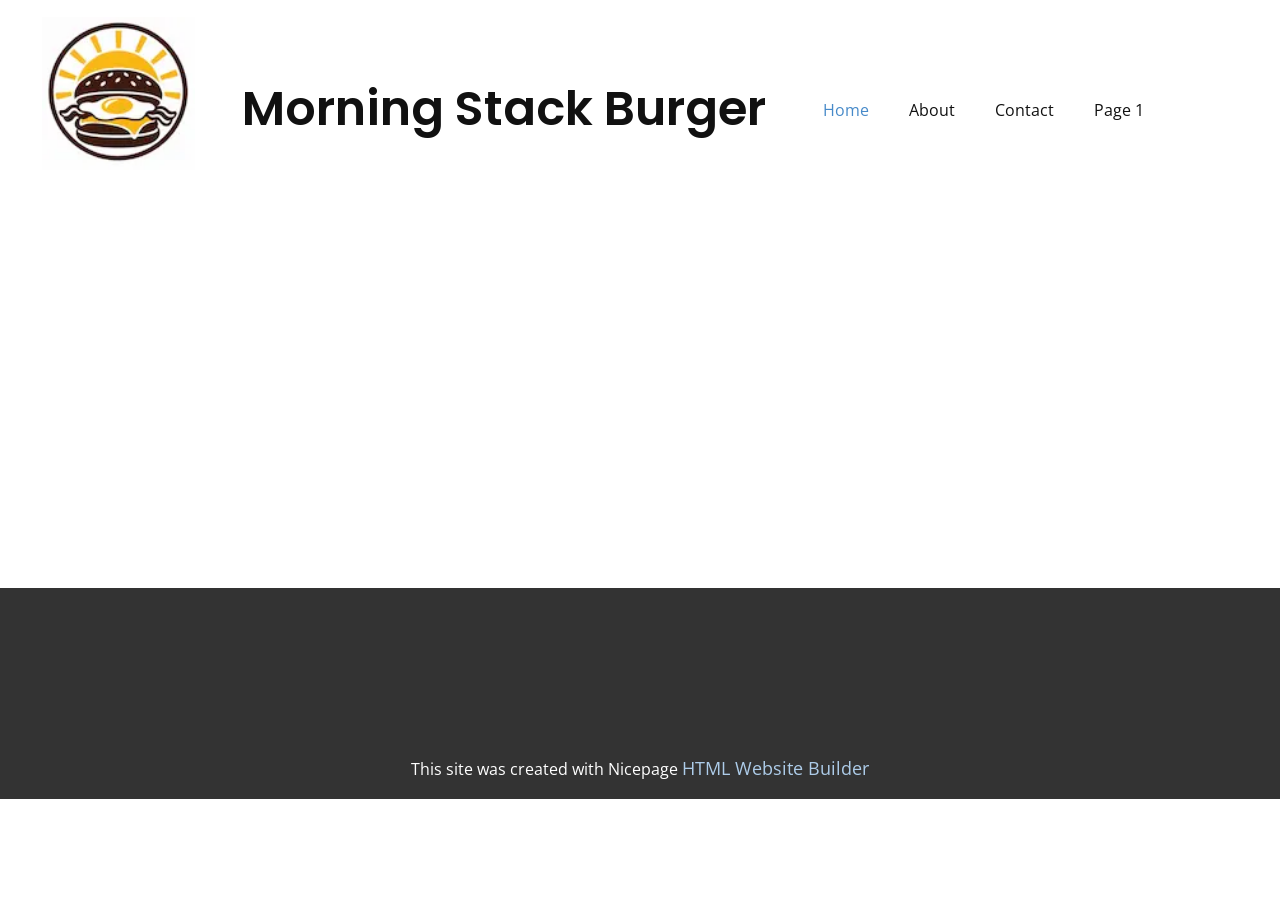
==== index.html @ 90d33e41 "Add files via upload" ====
<!DOCTYPE html>
<html style="font-size: 16px;" lang="en"><head>
    <meta name="viewport" content="width=device-width, initial-scale=1.0">
    <meta charset="utf-8">
    <meta name="keywords" content="Morning Stack Burger​">
    <meta name="description" content="">
    <title>Home</title>
    <link rel="stylesheet" href="nicepage.css" media="screen">
<link rel="stylesheet" href="index.css" media="screen">
    <script class="u-script" type="text/javascript" src="jquery.js" defer=""></script>
    <script class="u-script" type="text/javascript" src="nicepage.js" defer=""></script>
    <meta name="generator" content="Nicepage 8.6.23, nicepage.com">
    
    
    
    <link id="u-page-google-font" rel="stylesheet" href="https://fonts.googleapis.com/css2?display=swap&amp;family=Roboto:ital,wght@0,100;0,200;0,300;0,400;0,500;0,600;0,700;0,800;0,900;1,100;1,200;1,300;1,400;1,500;1,600;1,700;1,800;1,900&amp;family=Open+Sans:ital,wght@0,300;0,400;0,500;0,600;0,700;0,800;1,300;1,400;1,500;1,600;1,700;1,800&amp;family=Poppins:ital,wght@0,100;0,200;0,300;0,400;0,500;0,600;0,700;0,800;0,900;1,100;1,200;1,300;1,400;1,500;1,600;1,700;1,800;1,900">
    <script type="application/ld+json">{
		"@context": "http://schema.org",
		"@type": "Organization",
		"name": "",
		"logo": "images/default-logo.png"
}</script>
    <meta name="theme-color" content="#478ac9">
    <meta property="og:title" content="Home">
    <meta property="og:type" content="website">
  <meta data-intl-tel-input-cdn-path="intlTelInput/"></head>
  <body data-home-page="Home.html" data-home-page-title="Home" data-path-to-root="./" data-include-products="false" class="u-body u-clearfix u-xl-mode" data-lang="en"><header class="u-clearfix u-header u-header" id="header"><div class="u-clearfix u-sheet u-sheet-1">
        <p class="u-align-center u-text u-text-default u-text-1">Sample text.</p>
        <a href="#" class="u-image u-logo u-image-1">
          <img src="images/default-logo.png" class="u-logo-image u-logo-image-1">
        </a>
        <img class="u-image u-image-contain u-image-default u-preserve-proportions u-image-2" src="images/BurgerLogo.webp" alt="" data-image-width="120" data-image-height="120">
        <h1 class="u-align-center u-custom-font u-font-poppins u-text u-text-2">Morning Stack Burger </h1>
        <nav class="u-menu u-menu-one-level u-offcanvas u-menu-1" role="navigation" aria-label="Menu navigation">
          <div class="menu-collapse" style="font-size: 1rem; letter-spacing: 0px;">
            <a class="u-button-style u-custom-left-right-menu-spacing u-custom-padding-bottom u-custom-text-hover-color u-custom-top-bottom-menu-spacing u-hamburger-link u-nav-link u-text-active-palette-1-base u-text-hover-palette-2-base" href="#" tabindex="-1" aria-label="Open menu" aria-controls="50e7">
              <svg class="u-svg-link" viewBox="0 0 24 24"><use xlink:href="#menu-hamburger"></use></svg>
              <svg class="u-svg-content" version="1.1" id="menu-hamburger" viewBox="0 0 16 16" x="0px" y="0px" xmlns:xlink="http://www.w3.org/1999/xlink" xmlns="http://www.w3.org/2000/svg"><g><rect y="1" width="16" height="2"></rect><rect y="7" width="16" height="2"></rect><rect y="13" width="16" height="2"></rect>
</g></svg>
            </a>
          </div>
          <div class="u-custom-menu u-nav-container">
            <ul class="u-nav u-unstyled u-nav-1" role="menubar"><li role="none" class="u-nav-item"><a role="menuitem" class="u-button-style u-nav-link u-text-active-palette-1-base u-text-hover-palette-2-dark-1 u-nav-link-2" href="./">Home</a>
</li><li role="none" class="u-nav-item"><a role="menuitem" class="u-button-style u-nav-link u-text-active-palette-1-base u-text-hover-palette-2-dark-1 u-nav-link-2" href="About.html">About</a>
</li><li role="none" class="u-nav-item"><a role="menuitem" class="u-button-style u-nav-link u-text-active-palette-1-base u-text-hover-palette-2-dark-1 u-nav-link-2" href="Contact.html">Contact</a>
</li><li role="none" class="u-nav-item"><a role="menuitem" class="u-button-style u-nav-link u-text-active-palette-1-base u-text-hover-palette-2-dark-1 u-nav-link-2" href="Page-1.html">Page 1</a>
</li></ul>
          </div>
          <div class="u-custom-menu u-nav-container-collapse" id="50e7" role="region" aria-label="Menu panel">
            <div class="u-black u-container-style u-inner-container-layout u-opacity u-opacity-95 u-sidenav">
              <div class="u-inner-container-layout u-sidenav-overflow">
                <div class="u-menu-close" tabindex="-1" aria-label="Close menu"></div>
                <ul class="u-align-center u-nav u-popupmenu-items u-unstyled u-nav-2" role="menubar"><li role="none" class="u-nav-item"><a role="menuitem" class="u-button-style u-nav-link" href="./">Home</a>
</li><li role="none" class="u-nav-item"><a role="menuitem" class="u-button-style u-nav-link" href="About.html">About</a>
</li><li role="none" class="u-nav-item"><a role="menuitem" class="u-button-style u-nav-link" href="Contact.html">Contact</a>
</li><li role="none" class="u-nav-item"><a role="menuitem" class="u-button-style u-nav-link" href="Page-1.html">Page 1</a>
</li></ul>
              </div>
            </div>
            <div class="u-black u-menu-overlay u-opacity u-opacity-70"></div>
          </div>
        </nav>
      </div></header>
    <section class="u-clearfix u-section-1" id="block-1">
      <div class="u-clearfix u-sheet u-sheet-1"></div>
    </section>
    
    
    
    <footer class="u-align-center u-clearfix u-container-align-center u-footer u-grey-80 u-footer" id="footer"><div class="u-clearfix u-sheet u-sheet-1">
        <p class="u-small-text u-text u-text-variant u-text-1">&nbsp;<br>&nbsp;
        </p>
      </div></footer>
    <section class="u-backlink u-clearfix u-grey-80"> This site was created with Nicepage <a href="https://nicepage.com/html-website-builder">HTML Website Builder</a>
    </section>
  
</body></html>
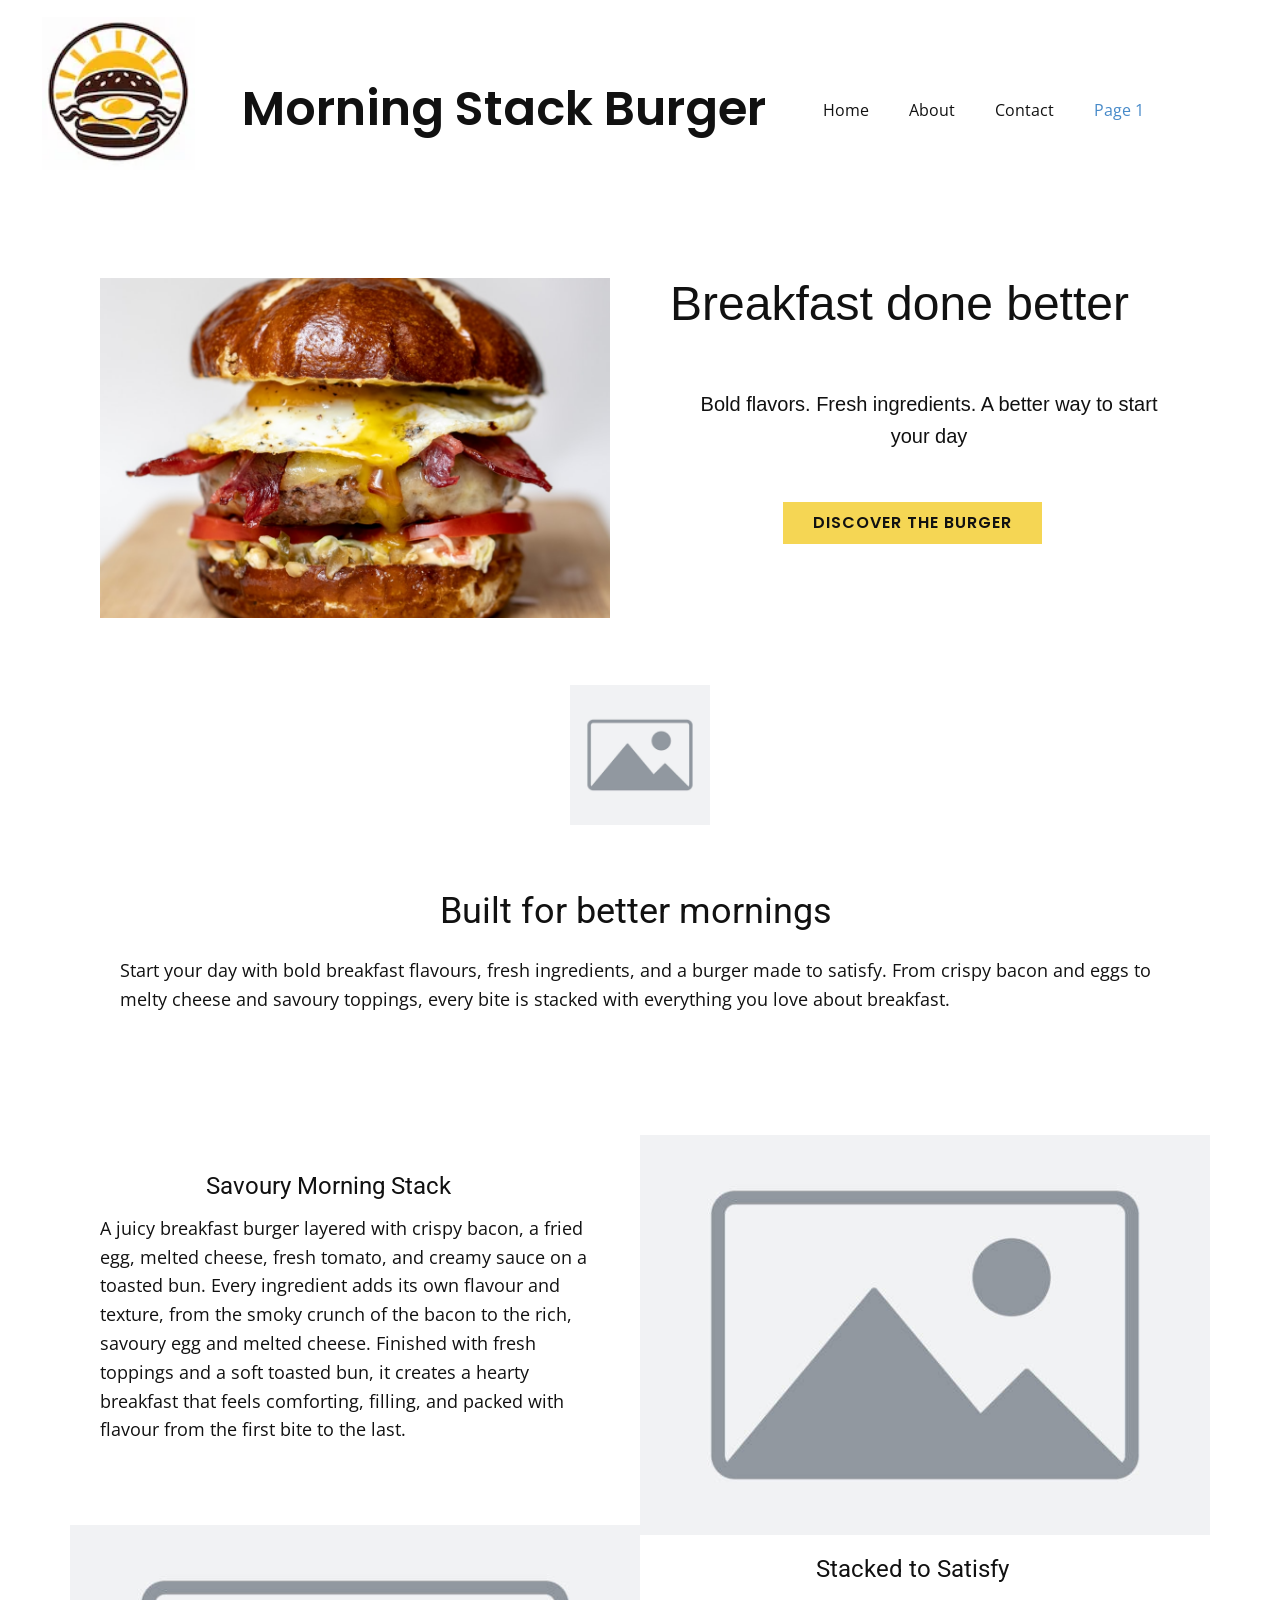
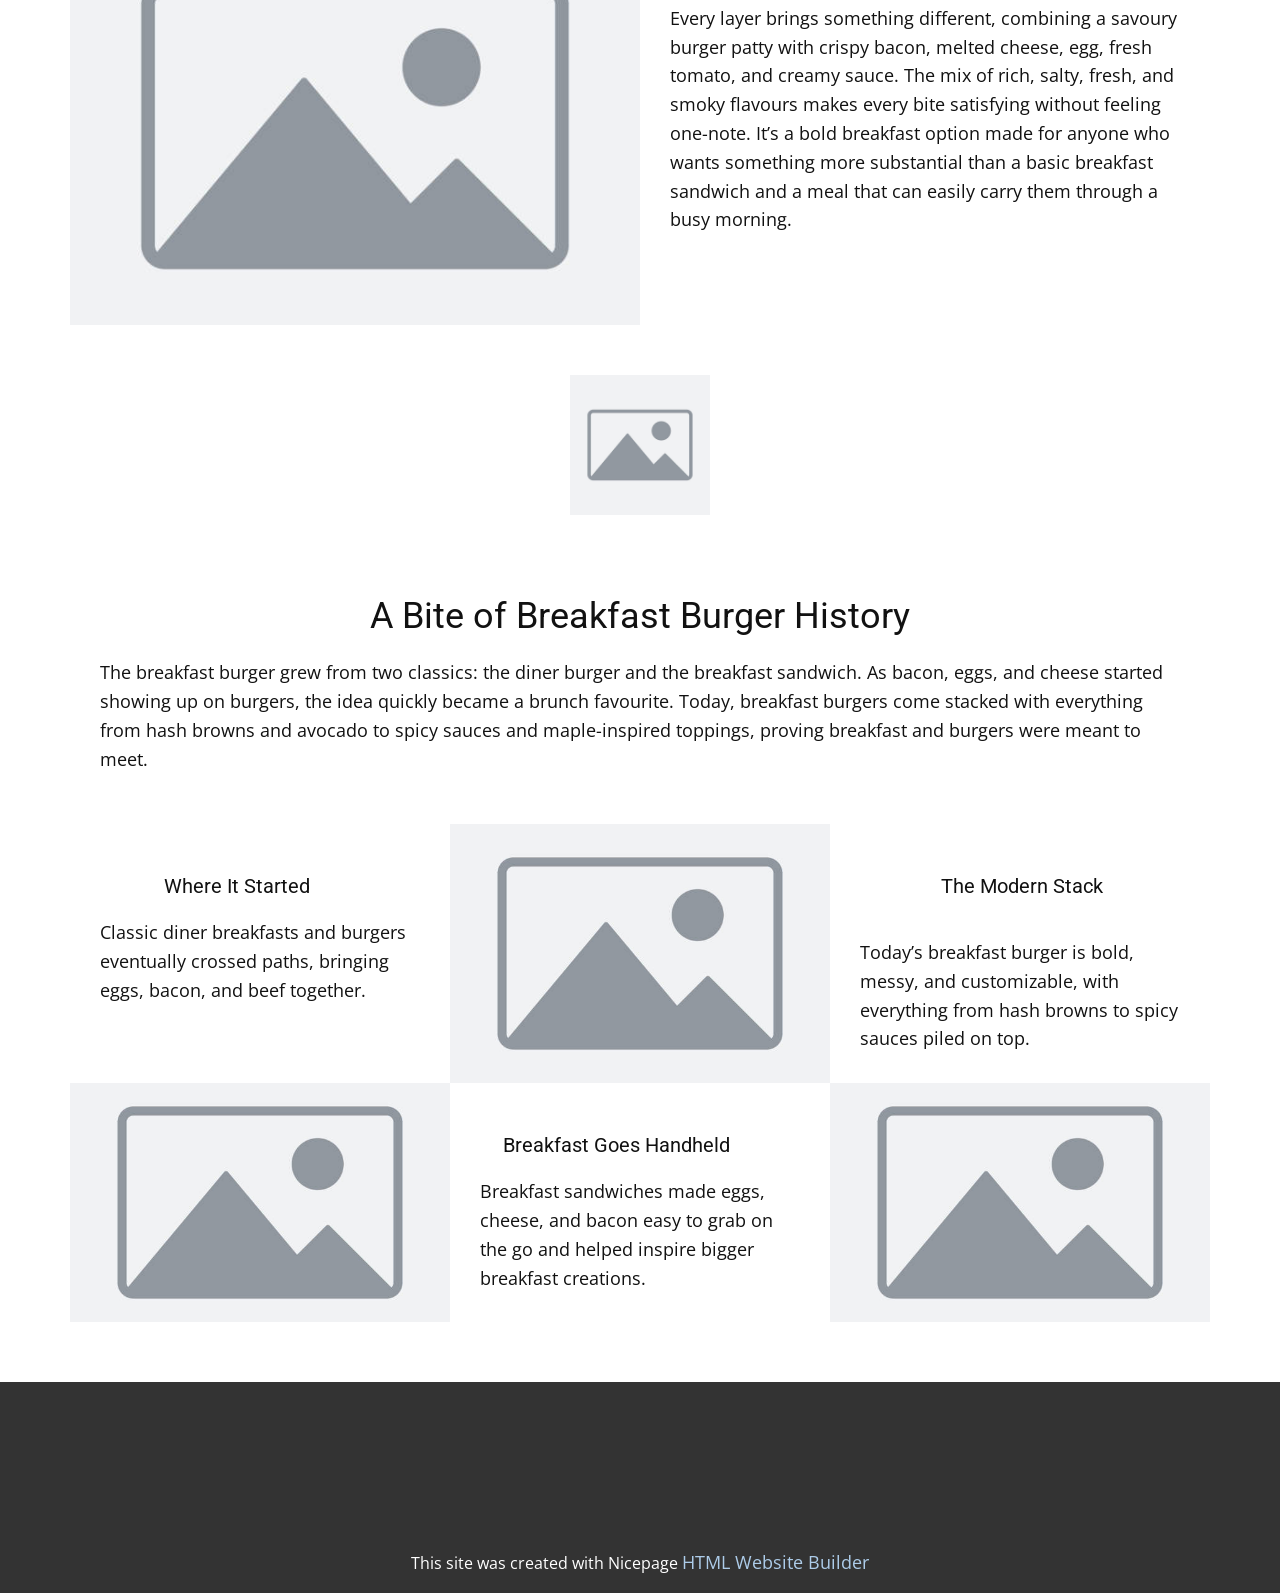
==== commit b52e913e: "Add files via upload" ====
--- a/index.html
+++ b/index.html
@@ -2,9 +2,9 @@
 <html style="font-size: 16px;" lang="en"><head>
     <meta name="viewport" content="width=device-width, initial-scale=1.0">
     <meta charset="utf-8">
-    <meta name="keywords" content="Morning Stack Burger​">
+    <meta name="keywords" content="The story of the best hamburger in the world">
     <meta name="description" content="">
-    <title>Home</title>
+    <title>Page 1</title>
     <link rel="stylesheet" href="nicepage.css" media="screen">
 <link rel="stylesheet" href="index.css" media="screen">
     <script class="u-script" type="text/javascript" src="jquery.js" defer=""></script>
@@ -21,10 +21,10 @@
 		"logo": "images/default-logo.png"
 }</script>
     <meta name="theme-color" content="#478ac9">
-    <meta property="og:title" content="Home">
+    <meta property="og:title" content="Page 1">
     <meta property="og:type" content="website">
   <meta data-intl-tel-input-cdn-path="intlTelInput/"></head>
-  <body data-home-page="Home.html" data-home-page-title="Home" data-path-to-root="./" data-include-products="false" class="u-body u-clearfix u-xl-mode" data-lang="en"><header class="u-clearfix u-header u-header" id="header"><div class="u-clearfix u-sheet u-sheet-1">
+  <body data-home-page="Page-1.html" data-home-page-title="Page 1" data-path-to-root="./" data-include-products="false" class="u-body u-clearfix u-xl-mode" data-lang="en"><header class="u-clearfix u-header u-header" id="header"><div class="u-clearfix u-sheet u-sheet-1">
         <p class="u-align-center u-text u-text-default u-text-1">Sample text.</p>
         <a href="#" class="u-image u-logo u-image-1">
           <img src="images/default-logo.png" class="u-logo-image u-logo-image-1">
@@ -40,20 +40,20 @@
             </a>
           </div>
           <div class="u-custom-menu u-nav-container">
-            <ul class="u-nav u-unstyled u-nav-1" role="menubar"><li role="none" class="u-nav-item"><a role="menuitem" class="u-button-style u-nav-link u-text-active-palette-1-base u-text-hover-palette-2-dark-1 u-nav-link-2" href="./">Home</a>
+            <ul class="u-nav u-unstyled u-nav-1" role="menubar"><li role="none" class="u-nav-item"><a role="menuitem" class="u-button-style u-nav-link u-text-active-palette-1-base u-text-hover-palette-2-dark-1 u-nav-link-2" href="Home.html">Home</a>
 </li><li role="none" class="u-nav-item"><a role="menuitem" class="u-button-style u-nav-link u-text-active-palette-1-base u-text-hover-palette-2-dark-1 u-nav-link-2" href="About.html">About</a>
 </li><li role="none" class="u-nav-item"><a role="menuitem" class="u-button-style u-nav-link u-text-active-palette-1-base u-text-hover-palette-2-dark-1 u-nav-link-2" href="Contact.html">Contact</a>
-</li><li role="none" class="u-nav-item"><a role="menuitem" class="u-button-style u-nav-link u-text-active-palette-1-base u-text-hover-palette-2-dark-1 u-nav-link-2" href="Page-1.html">Page 1</a>
+</li><li role="none" class="u-nav-item"><a role="menuitem" class="u-button-style u-nav-link u-text-active-palette-1-base u-text-hover-palette-2-dark-1 u-nav-link-2" href="./">Page 1</a>
 </li></ul>
           </div>
           <div class="u-custom-menu u-nav-container-collapse" id="50e7" role="region" aria-label="Menu panel">
             <div class="u-black u-container-style u-inner-container-layout u-opacity u-opacity-95 u-sidenav">
               <div class="u-inner-container-layout u-sidenav-overflow">
                 <div class="u-menu-close" tabindex="-1" aria-label="Close menu"></div>
-                <ul class="u-align-center u-nav u-popupmenu-items u-unstyled u-nav-2" role="menubar"><li role="none" class="u-nav-item"><a role="menuitem" class="u-button-style u-nav-link" href="./">Home</a>
+                <ul class="u-align-center u-nav u-popupmenu-items u-unstyled u-nav-2" role="menubar"><li role="none" class="u-nav-item"><a role="menuitem" class="u-button-style u-nav-link" href="Home.html">Home</a>
 </li><li role="none" class="u-nav-item"><a role="menuitem" class="u-button-style u-nav-link" href="About.html">About</a>
 </li><li role="none" class="u-nav-item"><a role="menuitem" class="u-button-style u-nav-link" href="Contact.html">Contact</a>
-</li><li role="none" class="u-nav-item"><a role="menuitem" class="u-button-style u-nav-link" href="Page-1.html">Page 1</a>
+</li><li role="none" class="u-nav-item"><a role="menuitem" class="u-button-style u-nav-link" href="./">Page 1</a>
 </li></ul>
               </div>
             </div>
@@ -61,8 +61,132 @@
           </div>
         </nav>
       </div></header>
-    <section class="u-clearfix u-section-1" id="block-1">
-      <div class="u-clearfix u-sheet u-sheet-1"></div>
+    <section class="u-clearfix u-section-1" id="block-2">
+      <div class="u-clearfix u-sheet u-sheet-1">
+        <div class="data-layout-selected u-clearfix u-expanded-width u-layout-wrap u-layout-wrap-1">
+          <div class="u-layout">
+            <div class="u-layout-row">
+              <div class="u-container-style u-layout-cell u-size-30 u-layout-cell-1">
+                <div class="u-container-layout u-container-layout-1">
+                  <img class="u-expanded-width u-image u-image-default u-image-1" src="images/photo-1559067933-0293effe6133.jpeg" alt="" data-image-width="1280" data-image-height="1166">
+                </div>
+              </div>
+              <div class="u-container-style u-layout-cell u-size-30 u-layout-cell-2">
+                <div class="u-container-layout u-valign-top u-container-layout-2">
+                  <h2 class="u-align-center u-custom-font u-font-poppins u-text u-text-default u-text-1">Breakfast done better </h2>
+                  <p class="u-align-center u-custom-font u-font-poppins u-text u-text-2">Bold flavors. Fresh ingredients. A better way to start your day </p>
+                  <a href="" class="u-border-none u-btn u-button-style u-custom-font u-font-poppins u-hover-palette-2-dark-1 u-palette-3-light-1 u-btn-1">Discover the burger </a>
+                </div>
+              </div>
+            </div>
+          </div>
+        </div>
+        <div class="data-layout-selected u-clearfix u-expanded-width u-layout-wrap u-layout-wrap-2">
+          <div class="u-layout" style="">
+            <div class="u-layout-col" style="">
+              <div class="u-container-align-center u-container-style u-layout-cell u-size-30 u-layout-cell-3">
+                <div class="u-container-layout u-container-layout-3">
+                  <img class="u-image u-image-default u-preserve-proportions u-image-2" src="images/istockphoto-1980276924-612x612.jpg" alt="" data-image-width="612" data-image-height="612">
+                </div>
+              </div>
+              <div class="u-container-style u-layout-cell u-size-30 u-layout-cell-4">
+                <div class="u-container-layout u-container-layout-4">
+                  <h3 class="u-text u-text-3">&nbsp; &nbsp; &nbsp; &nbsp; &nbsp; &nbsp; &nbsp; &nbsp; &nbsp; &nbsp; &nbsp; &nbsp; &nbsp; Built for better mornings </h3>
+                  <p class="u-text u-text-4">Start your day with bold breakfast flavours, fresh ingredients, and a burger made to satisfy. From crispy bacon and eggs to melty cheese and savoury toppings, every bite is stacked with everything you love about breakfast. </p>
+                </div>
+              </div>
+            </div>
+          </div>
+        </div>
+        <div class="data-layout-selected u-clearfix u-expanded-width u-layout-wrap u-layout-wrap-3">
+          <div class="u-layout">
+            <div class="u-layout-row">
+              <div class="u-container-style u-layout-cell u-size-30 u-layout-cell-5">
+                <div class="u-container-layout u-container-layout-5">
+                  <h4 class="u-text u-text-default u-text-5">Savoury Morning Stack </h4>
+                  <p class="u-text u-text-default u-text-6">A juicy breakfast burger layered with crispy bacon, a fried egg, melted cheese, fresh tomato, and creamy sauce on a toasted bun. Every ingredient adds its own flavour and texture, from the smoky crunch of the bacon to the rich, savoury egg and melted cheese. Finished with fresh toppings and a soft toasted bun, it creates a hearty breakfast that feels comforting, filling, and packed with flavour from the first bite to the last. </p>
+                </div>
+              </div>
+              <div class="u-container-style u-image u-layout-cell u-size-30 u-image-3" data-image-width="612" data-image-height="612">
+                <div class="u-container-layout u-container-layout-6"></div>
+              </div>
+            </div>
+          </div>
+        </div>
+        <div class="data-layout-selected u-clearfix u-expanded-width u-layout-wrap u-layout-wrap-4">
+          <div class="u-layout">
+            <div class="u-layout-row">
+              <div class="u-container-align-center u-container-style u-image u-layout-cell u-size-30 u-image-4" data-image-width="612" data-image-height="612">
+                <div class="u-container-layout u-container-layout-7"></div>
+              </div>
+              <div class="u-container-style u-layout-cell u-size-30 u-layout-cell-8">
+                <div class="u-container-layout u-valign-top-xl u-container-layout-8">
+                  <h4 class="u-text u-text-default u-text-7">Stacked to Satisfy </h4>
+                  <p class="u-text u-text-default u-text-8">Every layer brings something different, combining a savoury burger patty with crispy bacon, melted cheese, egg, fresh tomato, and creamy sauce. The mix of rich, salty, fresh, and smoky flavours makes every bite satisfying without feeling one-note. It’s a bold breakfast option made for anyone who wants something more substantial than a basic breakfast sandwich and a meal that can easily carry them through a busy morning. </p>
+                </div>
+              </div>
+            </div>
+          </div>
+        </div>
+        <div class="data-layout-selected u-clearfix u-expanded-width u-layout-wrap u-layout-wrap-5">
+          <div class="u-layout">
+            <div class="u-layout-col">
+              <div class="u-container-align-center u-container-style u-layout-cell u-size-30 u-layout-cell-9">
+                <div class="u-container-layout u-container-layout-9">
+                  <img class="u-image u-image-default u-preserve-proportions u-image-5" src="images/istockphoto-1980276924-612x612.jpg" alt="" data-image-width="612" data-image-height="612">
+                </div>
+              </div>
+              <div class="u-container-style u-layout-cell u-size-30 u-layout-cell-10">
+                <div class="u-container-layout u-container-layout-10">
+                  <h3 class="u-text u-text-9">A Bite of Breakfast Burger History </h3>
+                  <p class="u-text u-text-10">The breakfast burger grew from two classics: the diner burger and the breakfast sandwich. As bacon, eggs, and cheese started showing up on burgers, the idea quickly became a brunch favourite. Today, breakfast burgers come stacked with everything from hash browns and avocado to spicy sauces and maple-inspired toppings, proving breakfast and burgers were meant to meet. </p>
+                </div>
+              </div>
+            </div>
+          </div>
+        </div>
+        <div class="data-layout-selected u-clearfix u-expanded-width u-layout-wrap u-layout-wrap-6">
+          <div class="u-layout">
+            <div class="u-layout-col">
+              <div class="u-size-30">
+                <div class="u-layout-row">
+                  <div class="u-container-style u-layout-cell u-size-20 u-layout-cell-11">
+                    <div class="u-container-layout u-container-layout-11">
+                      <h5 class="u-text u-text-default u-text-11">Where It Started </h5>
+                      <p class="u-text u-text-default u-text-12">Classic diner breakfasts and burgers eventually crossed paths, bringing eggs, bacon, and beef together. </p>
+                    </div>
+                  </div>
+                  <div class="u-container-style u-image u-layout-cell u-size-20 u-image-6" data-image-width="612" data-image-height="612">
+                    <div class="u-container-layout u-container-layout-12"></div>
+                  </div>
+                  <div class="u-container-style u-layout-cell u-size-20 u-layout-cell-13">
+                    <div class="u-container-layout u-valign-top-xl u-container-layout-13">
+                      <h5 class="u-text u-text-default u-text-13">The Modern Stack </h5>
+                      <p class="u-text u-text-default u-text-14">Today’s breakfast burger is bold, messy, and customizable, with everything from hash browns to spicy sauces piled on top. </p>
+                    </div>
+                  </div>
+                </div>
+              </div>
+              <div class="u-size-30">
+                <div class="u-layout-row">
+                  <div class="u-container-align-center u-container-style u-image u-layout-cell u-size-20 u-image-7" data-image-width="612" data-image-height="612">
+                    <div class="u-container-layout u-container-layout-14"></div>
+                  </div>
+                  <div class="u-container-style u-layout-cell u-size-20 u-layout-cell-15">
+                    <div class="u-container-layout u-container-layout-15">
+                      <h5 class="u-text u-text-default u-text-15">Breakfast Goes Handheld </h5>
+                      <p class="u-text u-text-default u-text-16">Breakfast sandwiches made eggs, cheese, and bacon easy to grab on the go and helped inspire bigger breakfast creations. </p>
+                    </div>
+                  </div>
+                  <div class="u-container-align-center u-container-style u-image u-layout-cell u-size-20 u-image-8" data-image-width="612" data-image-height="612">
+                    <div class="u-container-layout u-container-layout-16"></div>
+                  </div>
+                </div>
+              </div>
+            </div>
+          </div>
+        </div>
+      </div>
     </section>
     
     
--- a/index.css
+++ b/index.css
@@ -1,3 +1,670 @@
 .u-section-1 .u-sheet-1 {
+  min-height: 2759px;
+}
+
+.u-section-1 .u-layout-wrap-1 {
+  margin-top: 60px;
+  margin-bottom: 0;
+}
+
+.u-section-1 .u-layout-cell-1 {
   min-height: 400px;
+}
+
+.u-section-1 .u-container-layout-1 {
+  padding: 30px;
+}
+
+.u-section-1 .u-image-1 {
+  height: 340px;
+  margin-top: 0;
+  margin-bottom: 0;
+}
+
+.u-section-1 .u-layout-cell-2 {
+  min-height: 407px;
+}
+
+.u-section-1 .u-container-layout-2 {
+  padding: 30px;
+}
+
+.u-section-1 .u-text-1 {
+  font-weight: 500;
+  margin: 0;
+}
+
+.u-section-1 .u-text-2 {
+  font-size: 1.25rem;
+  margin: 57px 17px 0 25px;
+}
+
+.u-section-1 .u-btn-1 {
+  letter-spacing: 1px;
+  background-image: none;
+  text-transform: uppercase;
+  font-weight: 600;
+  margin: 50px auto 0 113px;
+}
+
+.u-section-1 .u-layout-wrap-2 {
+  margin-top: 0;
+  margin-bottom: 0;
+}
+
+.u-section-1 .u-layout-cell-3 {
+  min-height: 200px;
+  filter: none;
+}
+
+.u-section-1 .u-container-layout-3 {
+  padding: 30px;
+}
+
+.u-section-1 .u-image-2 {
+  width: 140px;
+  height: 140px;
+  margin: 0 auto;
+}
+
+.u-section-1 .u-layout-cell-4 {
+  min-height: 220px;
+}
+
+.u-section-1 .u-container-layout-4 {
+  padding: 18px 0;
+}
+
+.u-section-1 .u-text-3 {
+  margin: 17px 43px 0 136px;
+}
+
+.u-section-1 .u-text-4 {
+  margin: 23px 36px 0 50px;
+}
+
+.u-section-1 .u-layout-wrap-3 {
+  margin-top: 60px;
+  margin-bottom: 0;
+}
+
+.u-section-1 .u-layout-cell-5 {
+  min-height: 400px;
+}
+
+.u-section-1 .u-container-layout-5 {
+  padding: 30px;
+}
+
+.u-section-1 .u-text-5 {
+  margin: 7px auto 0 106px;
+}
+
+.u-section-1 .u-text-6 {
+  margin: 13px auto 0 0;
+}
+
+.u-section-1 .u-image-3 {
+  min-height: 400px;
+  background-image: url("images/istockphoto-1980276924-612x612.jpg");
+  background-position: 50% 50%;
+}
+
+.u-section-1 .u-container-layout-6 {
+  padding: 30px;
+}
+
+.u-section-1 .u-layout-wrap-4 {
+  margin-top: -10px;
+  margin-bottom: 0;
+}
+
+.u-section-1 .u-image-4 {
+  min-height: 400px;
+  background-image: url("images/istockphoto-1980276924-612x612.jpg");
+  background-position: 50% 50%;
+}
+
+.u-section-1 .u-container-layout-7 {
+  padding: 30px;
+}
+
+.u-section-1 .u-layout-cell-8 {
+  min-height: 400px;
+}
+
+.u-section-1 .u-container-layout-8 {
+  padding: 30px;
+}
+
+.u-section-1 .u-text-7 {
+  margin: 0 auto 0 146px;
+}
+
+.u-section-1 .u-text-8 {
+  margin: 20px auto 0 0;
+}
+
+.u-section-1 .u-layout-wrap-5 {
+  margin-top: 20px;
+  margin-bottom: 0;
+}
+
+.u-section-1 .u-layout-cell-9 {
+  min-height: 200px;
+}
+
+.u-section-1 .u-container-layout-9 {
+  padding: 30px;
+}
+
+.u-section-1 .u-image-5 {
+  width: 140px;
+  height: 140px;
+  margin: 0 auto;
+}
+
+.u-section-1 .u-layout-cell-10 {
+  min-height: 259px;
+}
+
+.u-section-1 .u-container-layout-10 {
+  padding: 30px;
+}
+
+.u-section-1 .u-text-9 {
+  width: 540px;
+  margin: 20px auto 0;
+}
+
+.u-section-1 .u-text-10 {
+  margin: 20px 7px 0 0;
+}
+
+.u-section-1 .u-layout-wrap-6 {
+  margin-top: 20px;
+  margin-bottom: 60px;
+}
+
+.u-section-1 .u-layout-cell-11 {
+  min-height: 224px;
+}
+
+.u-section-1 .u-container-layout-11 {
+  padding: 30px;
+}
+
+.u-section-1 .u-text-11 {
+  margin: 20px auto 0 64px;
+}
+
+.u-section-1 .u-text-12 {
+  margin-bottom: 0;
+  margin-top: 20px;
+}
+
+.u-section-1 .u-image-6 {
+  min-height: 224px;
+  background-image: url("images/istockphoto-1980276924-612x612.jpg");
+  background-position: 50% 50%;
+}
+
+.u-section-1 .u-container-layout-12 {
+  padding: 30px;
+}
+
+.u-section-1 .u-layout-cell-13 {
+  min-height: 224px;
+}
+
+.u-section-1 .u-container-layout-13 {
+  padding: 30px;
+}
+
+.u-section-1 .u-text-13 {
+  margin-right: 77px;
+  margin-left: auto;
+}
+
+.u-section-1 .u-text-14 {
+  margin-bottom: 0;
+  margin-top: 20px;
+}
+
+.u-section-1 .u-image-7 {
+  min-height: 200px;
+  background-image: url("images/istockphoto-1980276924-612x612.jpg");
+  background-position: 50% 50%;
+}
+
+.u-section-1 .u-container-layout-14 {
+  padding: 30px;
+}
+
+.u-section-1 .u-layout-cell-15 {
+  min-height: 239px;
+}
+
+.u-section-1 .u-container-layout-15 {
+  padding: 30px;
+}
+
+.u-section-1 .u-text-15 {
+  margin: 20px auto 0 23px;
+}
+
+.u-section-1 .u-text-16 {
+  margin: 20px auto 0 0;
+}
+
+.u-section-1 .u-image-8 {
+  min-height: 200px;
+  background-image: url("images/istockphoto-1980276924-612x612.jpg");
+  background-position: 50% 50%;
+}
+
+.u-section-1 .u-container-layout-16 {
+  padding: 30px;
+}
+
+@media (max-width: 1199px) {
+  .u-section-1 .u-sheet-1 {
+    min-height: 1986px;
+  }
+
+  .u-section-1 .u-layout-wrap-1 {
+    position: relative;
+  }
+
+  .u-section-1 .u-layout-cell-1 {
+    min-height: 330px;
+  }
+
+  .u-section-1 .u-image-1 {
+    height: 273px;
+  }
+
+  .u-section-1 .u-layout-cell-2 {
+    min-height: 336px;
+  }
+
+  .u-section-1 .u-text-2 {
+    margin-right: 0;
+    margin-left: 0;
+  }
+
+  .u-section-1 .u-btn-1 {
+    margin-left: 13px;
+  }
+
+  .u-section-1 .u-layout-wrap-2 {
+    position: relative;
+  }
+
+  .u-section-1 .u-layout-cell-3 {
+    min-height: 165px;
+  }
+
+  .u-section-1 .u-layout-cell-4 {
+    min-height: 181px;
+  }
+
+  .u-section-1 .u-text-3 {
+    margin-right: 0;
+    margin-left: 301px;
+  }
+
+  .u-section-1 .u-text-4 {
+    margin-right: -16px;
+    margin-left: 0;
+  }
+
+  .u-section-1 .u-layout-wrap-3 {
+    position: relative;
+  }
+
+  .u-section-1 .u-layout-cell-5 {
+    min-height: 330px;
+  }
+
+  .u-section-1 .u-image-3 {
+    min-height: 330px;
+  }
+
+  .u-section-1 .u-layout-wrap-4 {
+    position: relative;
+  }
+
+  .u-section-1 .u-image-4 {
+    min-height: 330px;
+  }
+
+  .u-section-1 .u-layout-cell-8 {
+    min-height: 330px;
+  }
+
+  .u-section-1 .u-text-7 {
+    margin-left: 117px;
+  }
+
+  .u-section-1 .u-layout-wrap-5 {
+    position: relative;
+  }
+
+  .u-section-1 .u-layout-cell-9 {
+    min-height: 165px;
+  }
+
+  .u-section-1 .u-layout-cell-10 {
+    min-height: 214px;
+  }
+
+  .u-section-1 .u-text-10 {
+    margin-right: 0;
+  }
+
+  .u-section-1 .u-layout-wrap-6 {
+    position: relative;
+  }
+
+  .u-section-1 .u-layout-cell-11 {
+    min-height: 185px;
+  }
+
+  .u-section-1 .u-image-6 {
+    min-height: 185px;
+  }
+
+  .u-section-1 .u-layout-cell-13 {
+    min-height: 185px;
+  }
+
+  .u-section-1 .u-image-7 {
+    min-height: 165px;
+  }
+
+  .u-section-1 .u-layout-cell-15 {
+    min-height: 197px;
+  }
+
+  .u-section-1 .u-image-8 {
+    min-height: 165px;
+  }
+}
+
+@media (max-width: 991px) {
+  .u-section-1 .u-sheet-1 {
+    min-height: 1567px;
+  }
+
+  .u-section-1 .u-layout-cell-1 {
+    min-height: 253px;
+  }
+
+  .u-section-1 .u-image-1 {
+    height: 200px;
+  }
+
+  .u-section-1 .u-layout-cell-2 {
+    min-height: 100px;
+  }
+
+  .u-section-1 .u-btn-1 {
+    margin-left: 0;
+  }
+
+  .u-section-1 .u-layout-cell-3 {
+    min-height: 126px;
+  }
+
+  .u-section-1 .u-layout-cell-4 {
+    min-height: 100px;
+  }
+
+  .u-section-1 .u-text-3 {
+    margin-left: 231px;
+  }
+
+  .u-section-1 .u-layout-cell-5 {
+    min-height: 100px;
+  }
+
+  .u-section-1 .u-text-5 {
+    margin-left: 78px;
+  }
+
+  .u-section-1 .u-image-3 {
+    min-height: 253px;
+  }
+
+  .u-section-1 .u-image-4 {
+    min-height: 253px;
+  }
+
+  .u-section-1 .u-layout-cell-8 {
+    min-height: 100px;
+  }
+
+  .u-section-1 .u-text-7 {
+    margin-left: 86px;
+  }
+
+  .u-section-1 .u-layout-cell-9 {
+    min-height: 126px;
+  }
+
+  .u-section-1 .u-layout-cell-10 {
+    min-height: 100px;
+  }
+
+  .u-section-1 .u-layout-cell-11 {
+    min-height: 100px;
+  }
+
+  .u-section-1 .u-text-11 {
+    margin-left: 45px;
+  }
+
+  .u-section-1 .u-image-6 {
+    min-height: 142px;
+  }
+
+  .u-section-1 .u-layout-cell-13 {
+    min-height: 100px;
+  }
+
+  .u-section-1 .u-text-13 {
+    margin-right: 55px;
+  }
+
+  .u-section-1 .u-image-7 {
+    min-height: 126px;
+  }
+
+  .u-section-1 .u-layout-cell-15 {
+    min-height: 100px;
+  }
+
+  .u-section-1 .u-image-8 {
+    min-height: 126px;
+  }
+}
+
+@media (max-width: 767px) {
+  .u-section-1 .u-sheet-1 {
+    min-height: 3661px;
+  }
+
+  .u-section-1 .u-layout-cell-1 {
+    min-height: 380px;
+  }
+
+  .u-section-1 .u-container-layout-1 {
+    padding-left: 10px;
+    padding-right: 10px;
+  }
+
+  .u-section-1 .u-image-1 {
+    height: 347px;
+  }
+
+  .u-section-1 .u-container-layout-2 {
+    padding-left: 10px;
+    padding-right: 10px;
+  }
+
+  .u-section-1 .u-text-2 {
+    font-size: 1.1111111111111112rem;
+  }
+
+  .u-section-1 .u-layout-cell-3 {
+    min-height: 95px;
+  }
+
+  .u-section-1 .u-container-layout-3 {
+    padding-left: 10px;
+    padding-right: 10px;
+  }
+
+  .u-section-1 .u-text-3 {
+    margin-left: 173px;
+  }
+
+  .u-section-1 .u-container-layout-5 {
+    padding-left: 10px;
+    padding-right: 10px;
+  }
+
+  .u-section-1 .u-image-3 {
+    min-height: 380px;
+  }
+
+  .u-section-1 .u-container-layout-6 {
+    padding-left: 10px;
+    padding-right: 10px;
+  }
+
+  .u-section-1 .u-image-4 {
+    min-height: 380px;
+  }
+
+  .u-section-1 .u-container-layout-7 {
+    padding-left: 10px;
+    padding-right: 10px;
+  }
+
+  .u-section-1 .u-container-layout-8 {
+    padding-left: 10px;
+    padding-right: 10px;
+  }
+
+  .u-section-1 .u-layout-cell-9 {
+    min-height: 95px;
+  }
+
+  .u-section-1 .u-container-layout-9 {
+    padding-left: 10px;
+    padding-right: 10px;
+  }
+
+  .u-section-1 .u-container-layout-10 {
+    padding-left: 10px;
+    padding-right: 10px;
+  }
+
+  .u-section-1 .u-text-9 {
+    width: 520px;
+  }
+
+  .u-section-1 .u-container-layout-11 {
+    padding-left: 10px;
+    padding-right: 10px;
+  }
+
+  .u-section-1 .u-image-6 {
+    min-height: 320px;
+  }
+
+  .u-section-1 .u-container-layout-12 {
+    padding-left: 10px;
+    padding-right: 10px;
+  }
+
+  .u-section-1 .u-container-layout-13 {
+    padding-left: 10px;
+    padding-right: 10px;
+  }
+
+  .u-section-1 .u-image-7 {
+    min-height: 284px;
+  }
+
+  .u-section-1 .u-container-layout-14 {
+    padding-left: 10px;
+    padding-right: 10px;
+  }
+
+  .u-section-1 .u-container-layout-15 {
+    padding-left: 10px;
+    padding-right: 10px;
+  }
+
+  .u-section-1 .u-image-8 {
+    min-height: 284px;
+  }
+
+  .u-section-1 .u-container-layout-16 {
+    padding-left: 10px;
+    padding-right: 10px;
+  }
+}
+
+@media (max-width: 575px) {
+  .u-section-1 .u-sheet-1 {
+    min-height: 2501px;
+  }
+
+  .u-section-1 .u-layout-cell-1 {
+    min-height: 239px;
+  }
+
+  .u-section-1 .u-image-1 {
+    height: 214px;
+  }
+
+  .u-section-1 .u-layout-cell-3 {
+    min-height: 60px;
+  }
+
+  .u-section-1 .u-text-3 {
+    margin-left: 109px;
+  }
+
+  .u-section-1 .u-image-3 {
+    min-height: 239px;
+  }
+
+  .u-section-1 .u-image-4 {
+    min-height: 239px;
+  }
+
+  .u-section-1 .u-layout-cell-9 {
+    min-height: 60px;
+  }
+
+  .u-section-1 .u-text-9 {
+    width: 320px;
+  }
+
+  .u-section-1 .u-image-6 {
+    min-height: 201px;
+  }
+
+  .u-section-1 .u-image-7 {
+    min-height: 179px;
+  }
+
+  .u-section-1 .u-image-8 {
+    min-height: 179px;
+  }
 }
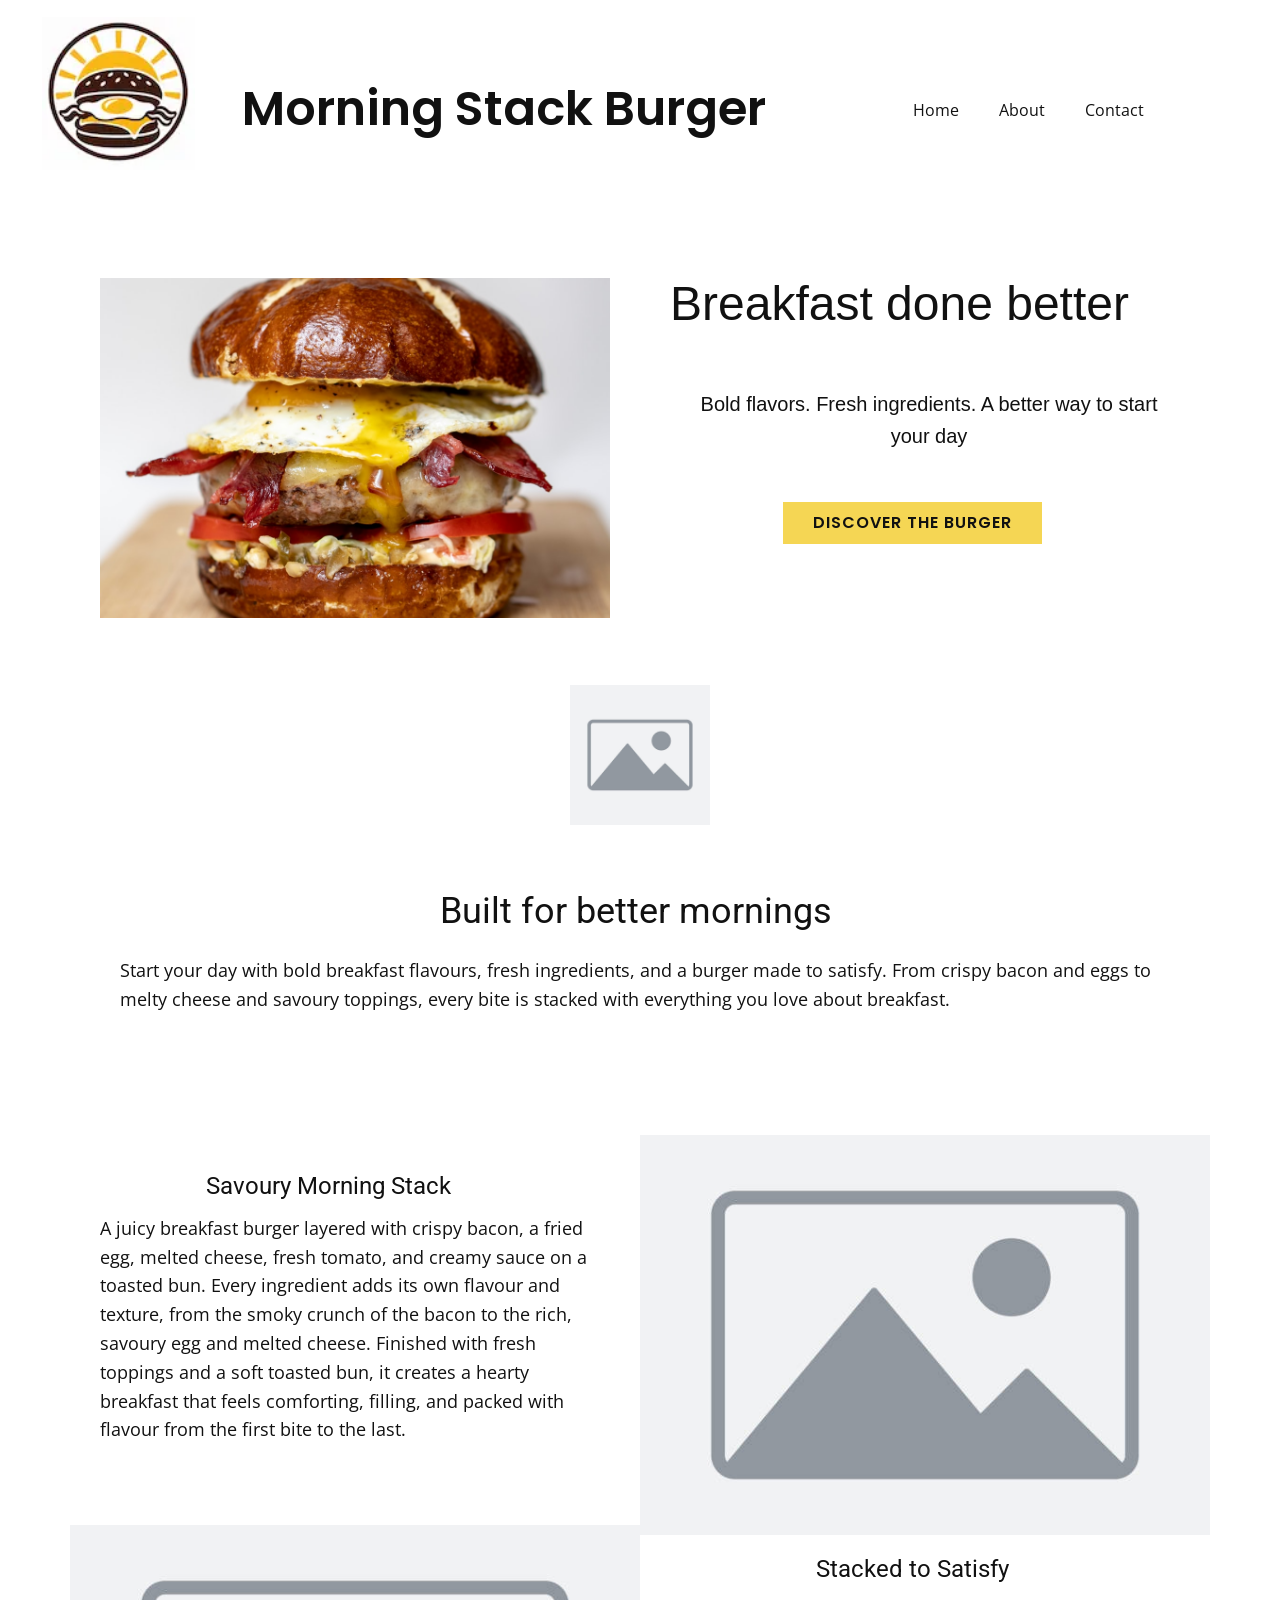
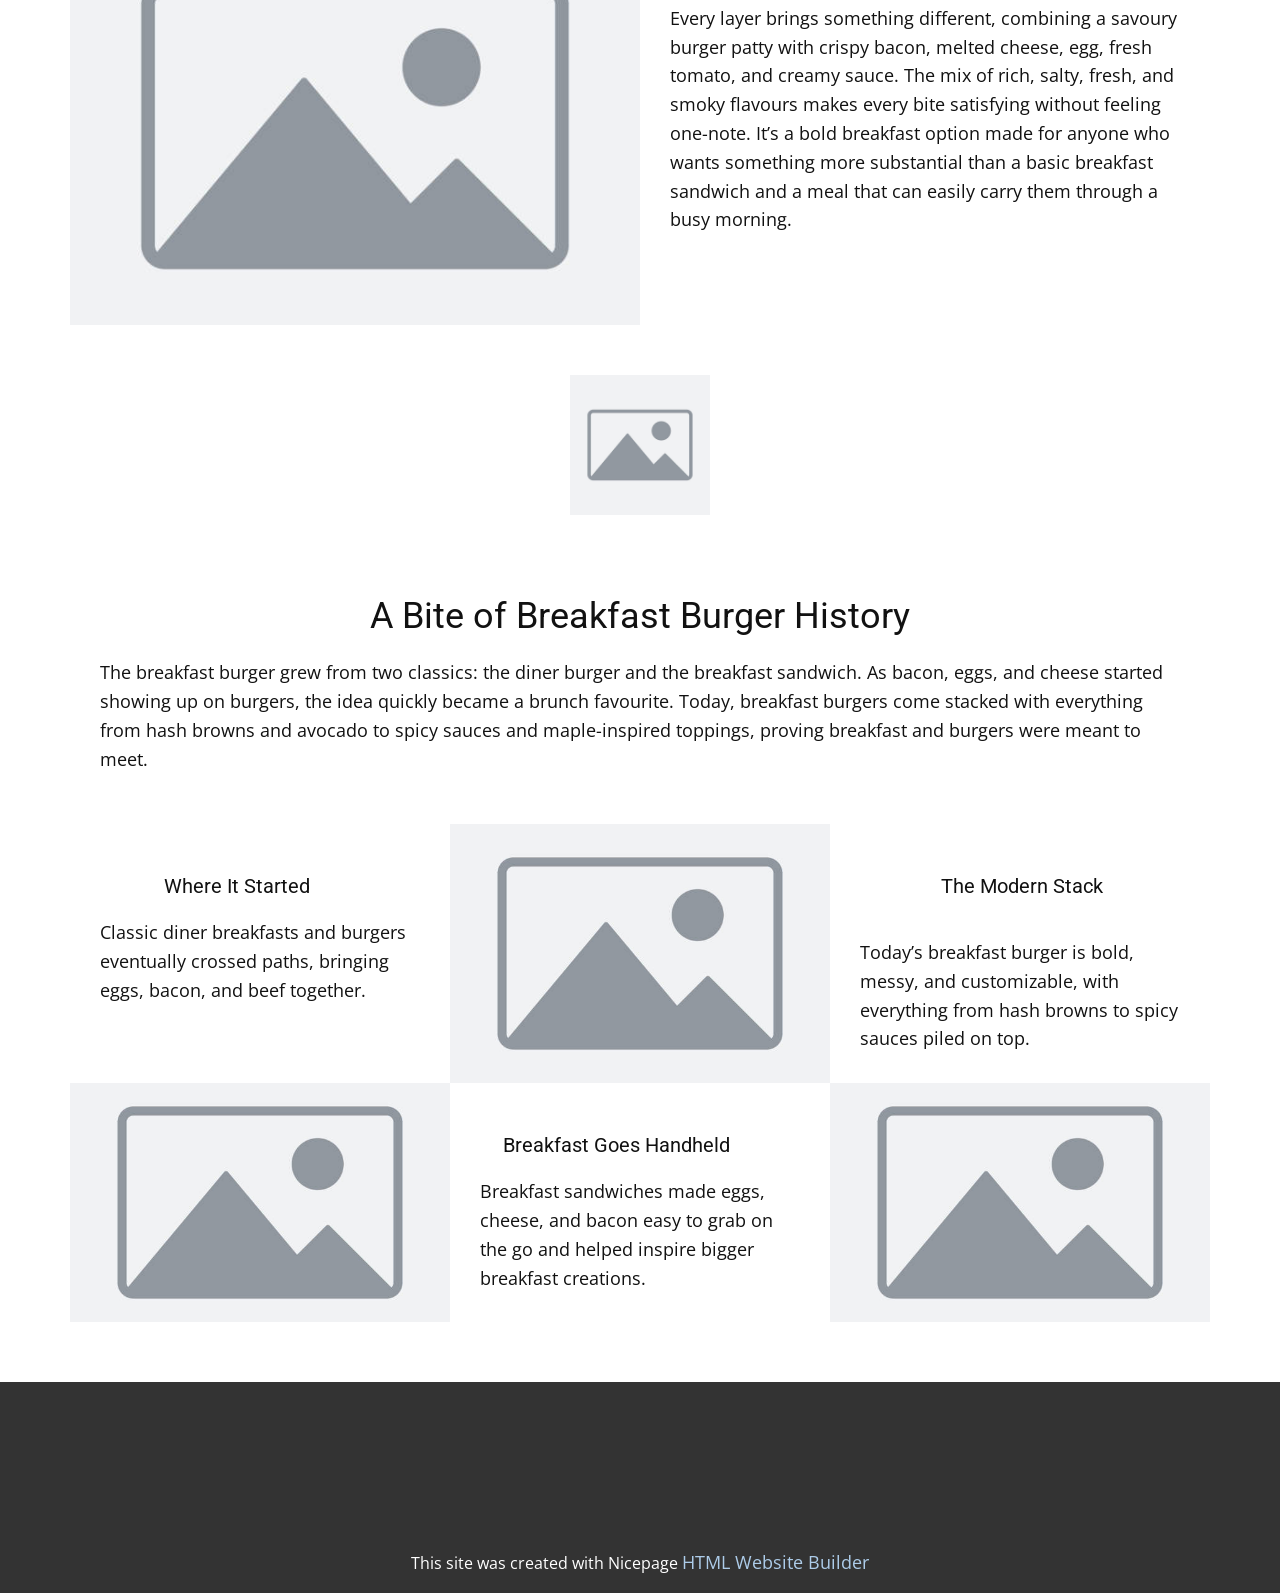
==== commit 1f5cd7f9: "Add files via upload" ====
--- a/index.html
+++ b/index.html
@@ -43,7 +43,6 @@
             <ul class="u-nav u-unstyled u-nav-1" role="menubar"><li role="none" class="u-nav-item"><a role="menuitem" class="u-button-style u-nav-link u-text-active-palette-1-base u-text-hover-palette-2-dark-1 u-nav-link-2" href="Home.html">Home</a>
 </li><li role="none" class="u-nav-item"><a role="menuitem" class="u-button-style u-nav-link u-text-active-palette-1-base u-text-hover-palette-2-dark-1 u-nav-link-2" href="About.html">About</a>
 </li><li role="none" class="u-nav-item"><a role="menuitem" class="u-button-style u-nav-link u-text-active-palette-1-base u-text-hover-palette-2-dark-1 u-nav-link-2" href="Contact.html">Contact</a>
-</li><li role="none" class="u-nav-item"><a role="menuitem" class="u-button-style u-nav-link u-text-active-palette-1-base u-text-hover-palette-2-dark-1 u-nav-link-2" href="./">Page 1</a>
 </li></ul>
           </div>
           <div class="u-custom-menu u-nav-container-collapse" id="50e7" role="region" aria-label="Menu panel">
@@ -53,7 +52,6 @@
                 <ul class="u-align-center u-nav u-popupmenu-items u-unstyled u-nav-2" role="menubar"><li role="none" class="u-nav-item"><a role="menuitem" class="u-button-style u-nav-link" href="Home.html">Home</a>
 </li><li role="none" class="u-nav-item"><a role="menuitem" class="u-button-style u-nav-link" href="About.html">About</a>
 </li><li role="none" class="u-nav-item"><a role="menuitem" class="u-button-style u-nav-link" href="Contact.html">Contact</a>
-</li><li role="none" class="u-nav-item"><a role="menuitem" class="u-button-style u-nav-link" href="./">Page 1</a>
 </li></ul>
               </div>
             </div>
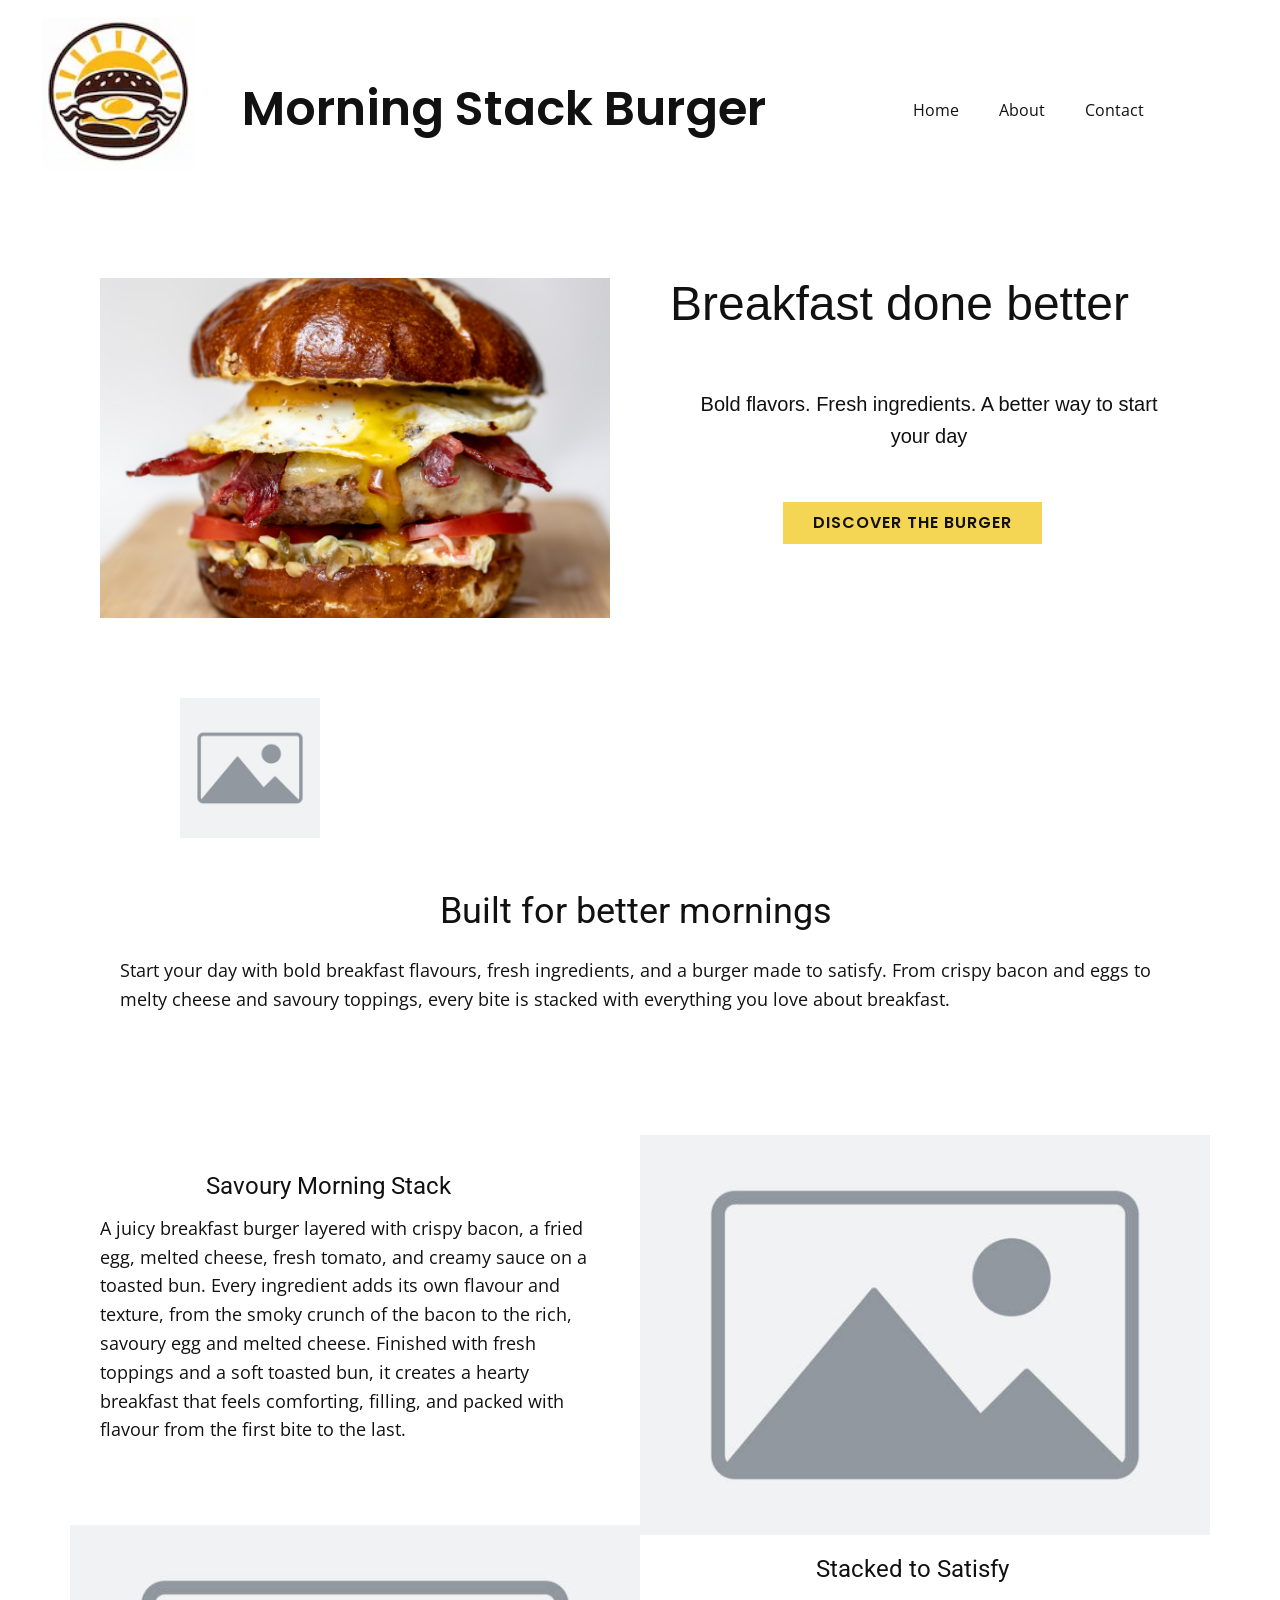
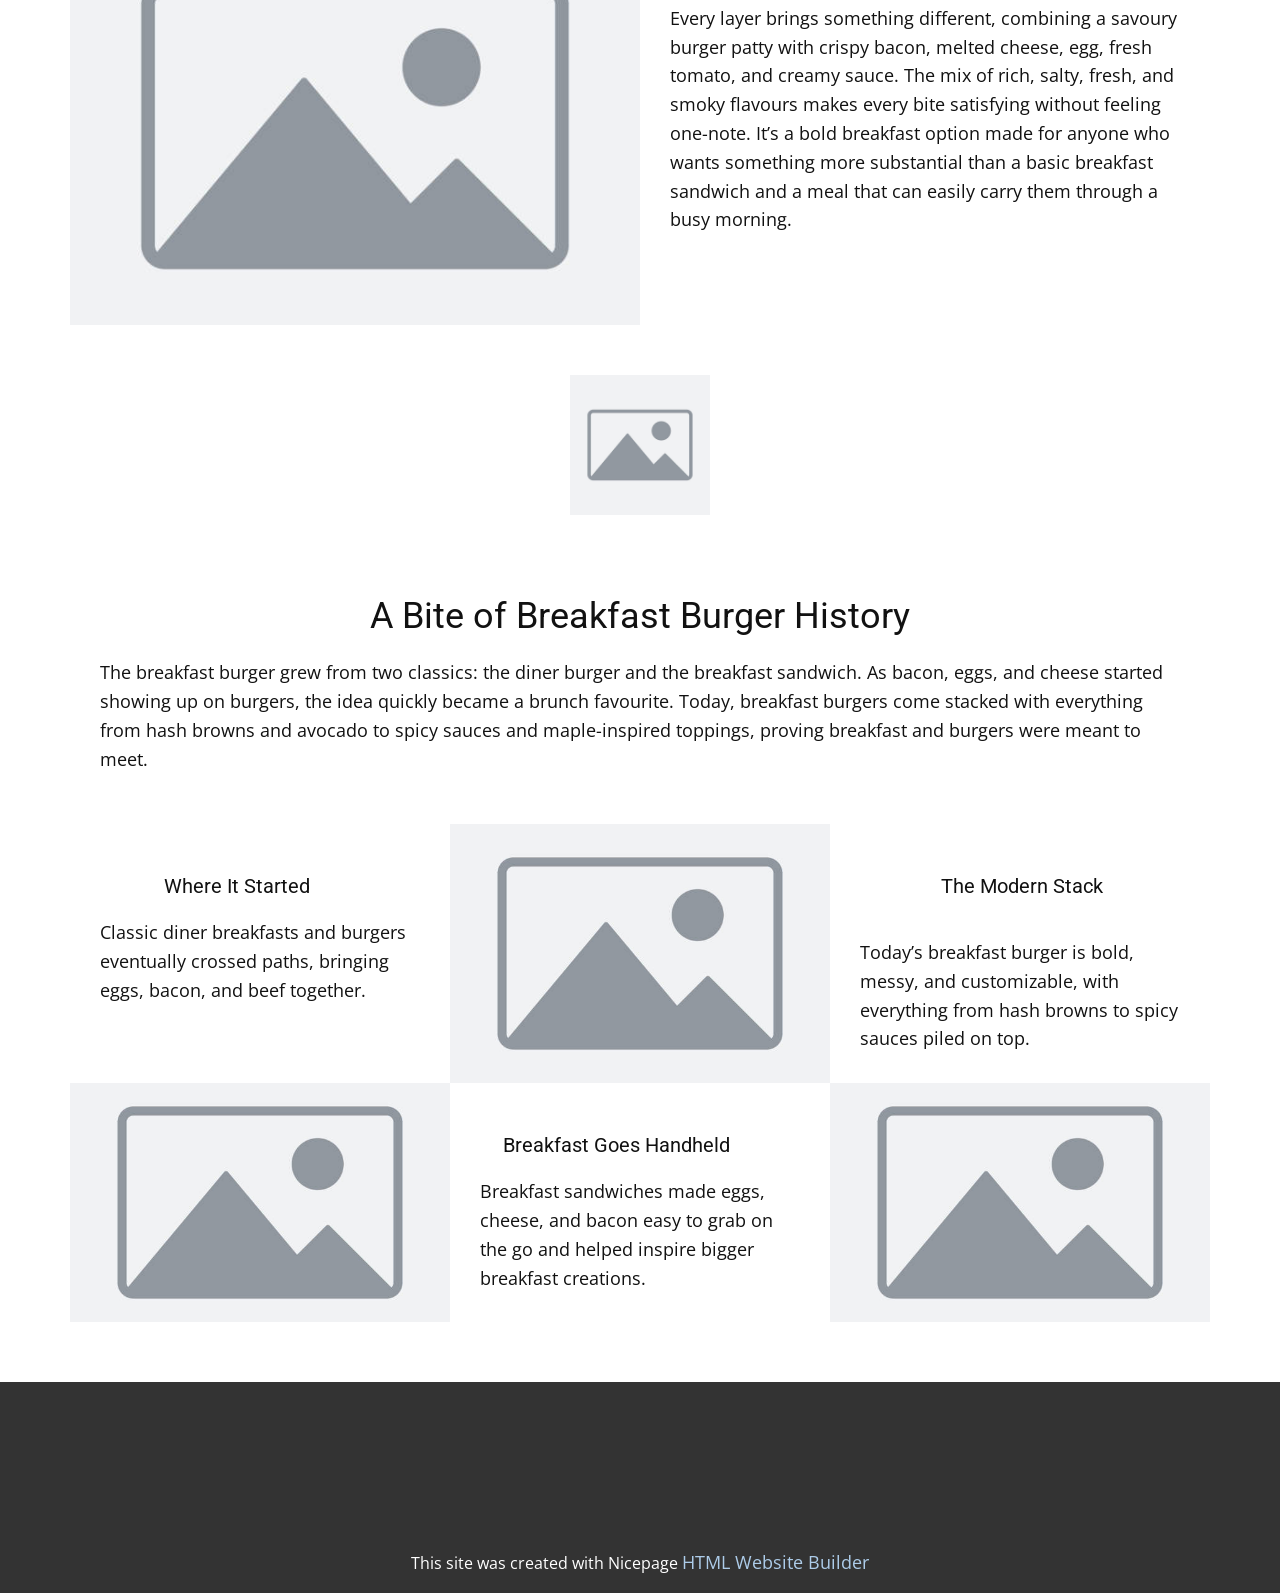
==== commit 410fa5db: "add robots.txt and update site" ====
--- a/index.html
+++ b/index.html
@@ -82,8 +82,8 @@
         <div class="data-layout-selected u-clearfix u-expanded-width u-layout-wrap u-layout-wrap-2">
           <div class="u-layout" style="">
             <div class="u-layout-col" style="">
-              <div class="u-container-align-center u-container-style u-layout-cell u-size-30 u-layout-cell-3">
-                <div class="u-container-layout u-container-layout-3">
+              <div class="u-container-style u-layout-cell u-size-30 u-layout-cell-3">
+                <div class="u-container-layout u-valign-bottom-xl u-container-layout-3">
                   <img class="u-image u-image-default u-preserve-proportions u-image-2" src="images/istockphoto-1980276924-612x612.jpg" alt="" data-image-width="612" data-image-height="612">
                 </div>
               </div>
--- a/index.css
+++ b/index.css
@@ -58,13 +58,13 @@
 }
 
 .u-section-1 .u-container-layout-3 {
-  padding: 30px;
+  padding: 17px 30px;
 }
 
 .u-section-1 .u-image-2 {
   width: 140px;
   height: 140px;
-  margin: 0 auto;
+  margin: 0 auto 0 80px;
 }
 
 .u-section-1 .u-layout-cell-4 {
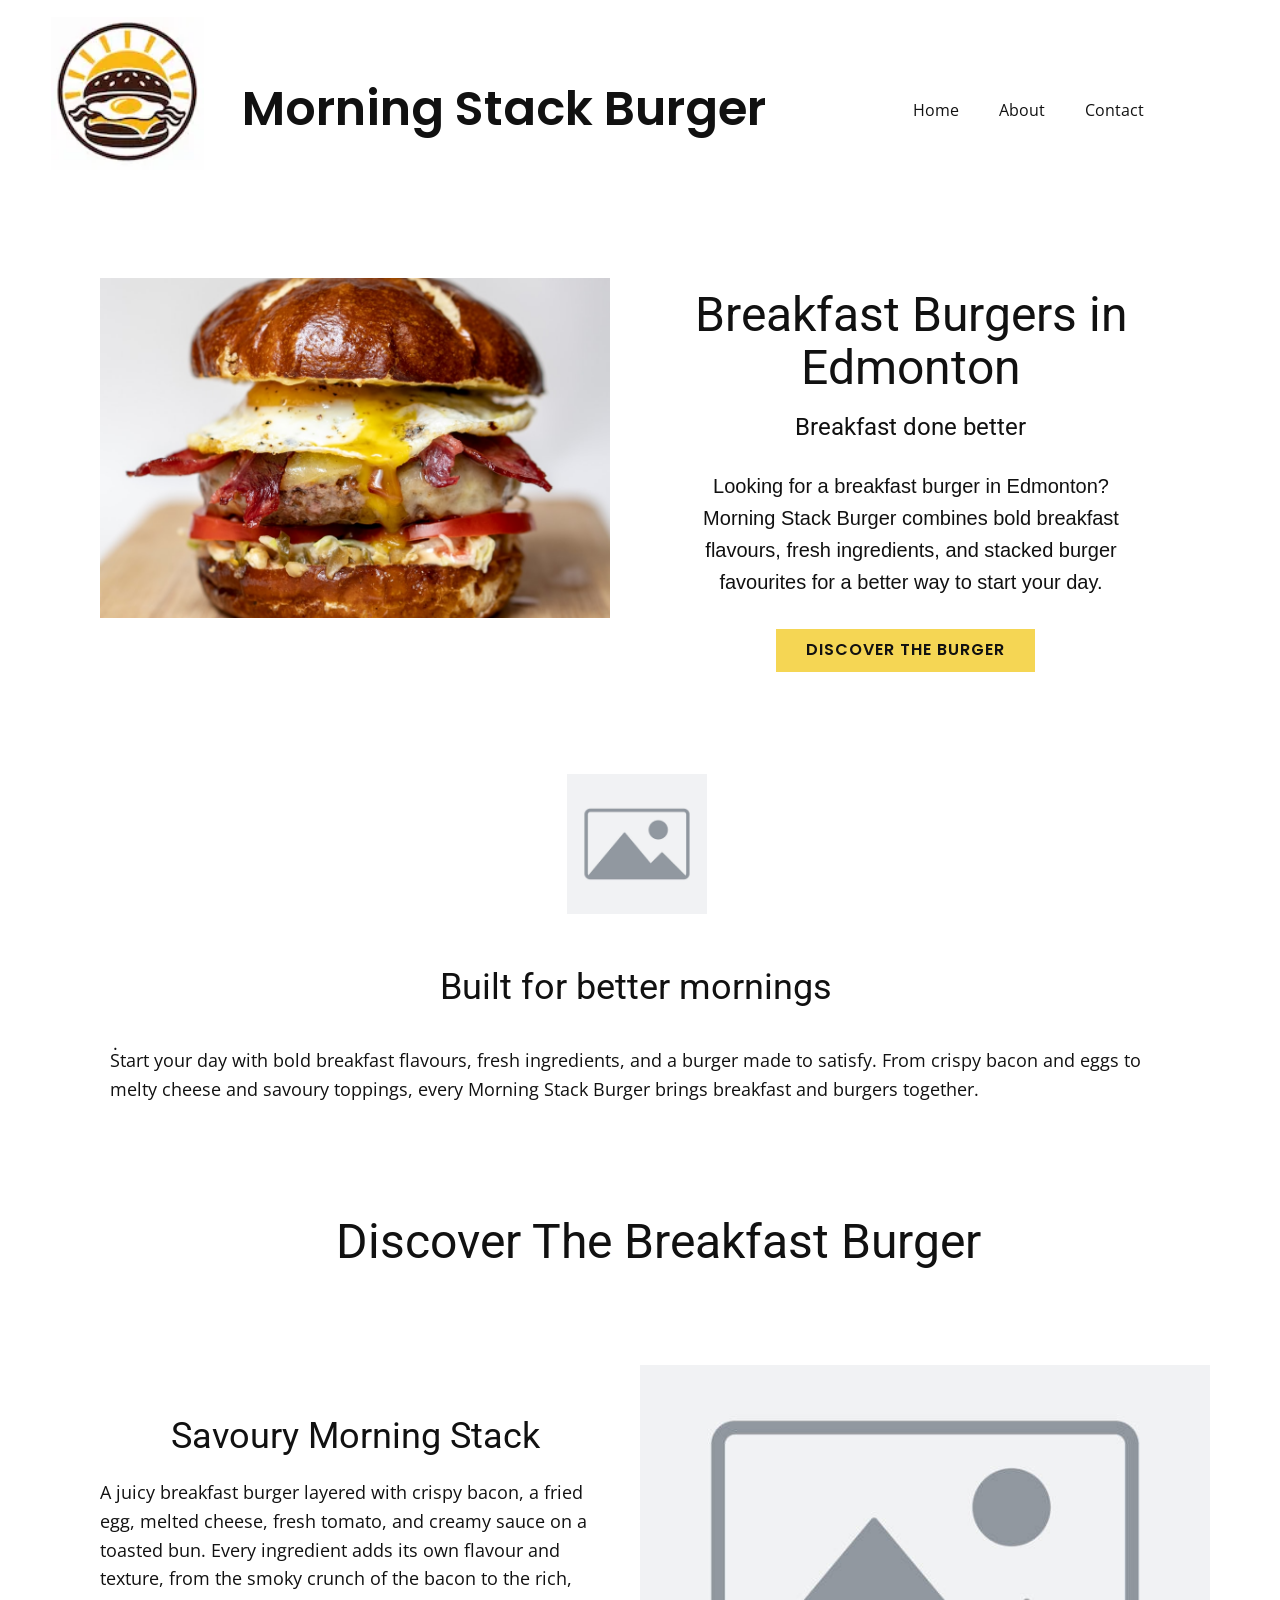
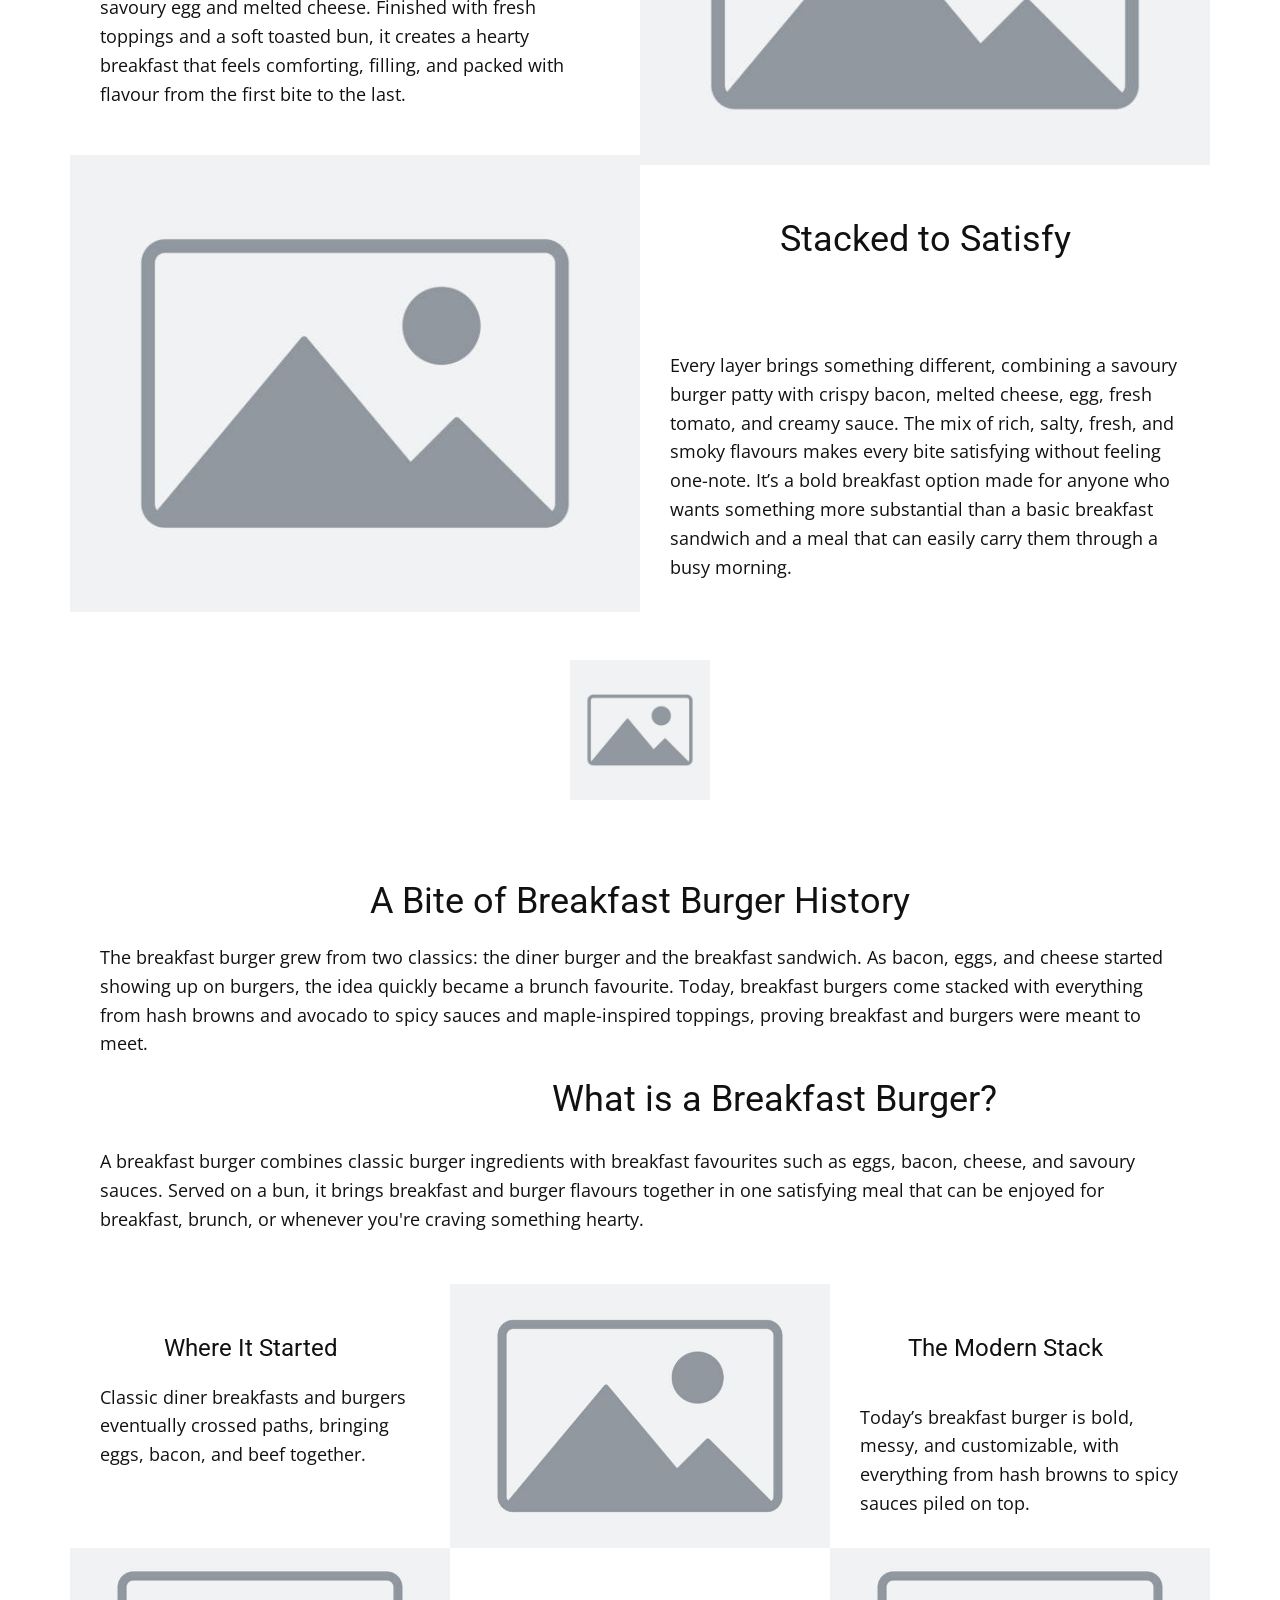
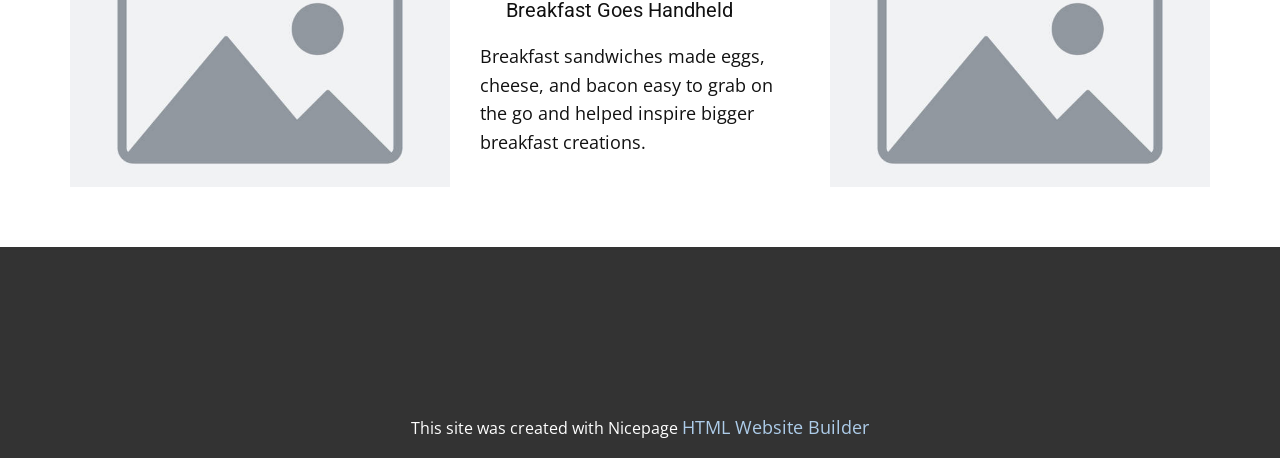
==== commit b0b435c3: "update SEO" ====
--- a/index.html
+++ b/index.html
@@ -70,9 +70,10 @@
                 </div>
               </div>
               <div class="u-container-style u-layout-cell u-size-30 u-layout-cell-2">
-                <div class="u-container-layout u-valign-top u-container-layout-2">
-                  <h2 class="u-align-center u-custom-font u-font-poppins u-text u-text-default u-text-1">Breakfast done better </h2>
-                  <p class="u-align-center u-custom-font u-font-poppins u-text u-text-2">Bold flavors. Fresh ingredients. A better way to start your day </p>
+                <div class="u-container-layout u-valign-top-lg u-valign-top-md u-valign-top-sm u-valign-top-xs u-container-layout-2">
+                  <h2 class="u-align-center u-text u-text-1">Breakfast Burgers in Edmonton </h2>
+                  <h4 class="u-align-center u-text u-text-default u-text-2">Breakfast done better </h4>
+                  <p class="u-align-center u-custom-font u-font-poppins u-text u-text-3">Looking for a breakfast burger in Edmonton? Morning Stack Burger combines bold breakfast flavours, fresh ingredients, and stacked burger favourites for a better way to start your day. </p>
                   <a href="" class="u-border-none u-btn u-button-style u-custom-font u-font-poppins u-hover-palette-2-dark-1 u-palette-3-light-1 u-btn-1">Discover the burger </a>
                 </div>
               </div>
@@ -89,20 +90,22 @@
               </div>
               <div class="u-container-style u-layout-cell u-size-30 u-layout-cell-4">
                 <div class="u-container-layout u-container-layout-4">
-                  <h3 class="u-text u-text-3">&nbsp; &nbsp; &nbsp; &nbsp; &nbsp; &nbsp; &nbsp; &nbsp; &nbsp; &nbsp; &nbsp; &nbsp; &nbsp; Built for better mornings </h3>
-                  <p class="u-text u-text-4">Start your day with bold breakfast flavours, fresh ingredients, and a burger made to satisfy. From crispy bacon and eggs to melty cheese and savoury toppings, every bite is stacked with everything you love about breakfast. </p>
-                </div>
-              </div>
-            </div>
-          </div>
-        </div>
+                  <h3 class="u-text u-text-4">&nbsp; &nbsp; &nbsp; &nbsp; &nbsp; &nbsp; &nbsp; &nbsp; &nbsp; &nbsp; &nbsp; &nbsp; &nbsp; Built for better mornings </h3>
+                  <p class="u-text u-text-5">. </p>
+                  <p class="u-text u-text-6">Start your day with bold breakfast flavours, fresh ingredients, and a burger made to satisfy. From crispy bacon and eggs to melty cheese and savoury toppings, every Morning Stack Burger brings breakfast and burgers together.</p>
+                </div>
+              </div>
+            </div>
+          </div>
+        </div>
+        <h2 class="u-text u-text-default u-text-7">Discover The Breakfast Burger&nbsp;</h2>
         <div class="data-layout-selected u-clearfix u-expanded-width u-layout-wrap u-layout-wrap-3">
           <div class="u-layout">
             <div class="u-layout-row">
               <div class="u-container-style u-layout-cell u-size-30 u-layout-cell-5">
                 <div class="u-container-layout u-container-layout-5">
-                  <h4 class="u-text u-text-default u-text-5">Savoury Morning Stack </h4>
-                  <p class="u-text u-text-default u-text-6">A juicy breakfast burger layered with crispy bacon, a fried egg, melted cheese, fresh tomato, and creamy sauce on a toasted bun. Every ingredient adds its own flavour and texture, from the smoky crunch of the bacon to the rich, savoury egg and melted cheese. Finished with fresh toppings and a soft toasted bun, it creates a hearty breakfast that feels comforting, filling, and packed with flavour from the first bite to the last. </p>
+                  <h3 class="u-text u-text-default u-text-8">Savoury Morning Stack </h3>
+                  <p class="u-text u-text-default u-text-9">A juicy breakfast burger layered with crispy bacon, a fried egg, melted cheese, fresh tomato, and creamy sauce on a toasted bun. Every ingredient adds its own flavour and texture, from the smoky crunch of the bacon to the rich, savoury egg and melted cheese. Finished with fresh toppings and a soft toasted bun, it creates a hearty breakfast that feels comforting, filling, and packed with flavour from the first bite to the last. </p>
                 </div>
               </div>
               <div class="u-container-style u-image u-layout-cell u-size-30 u-image-3" data-image-width="612" data-image-height="612">
@@ -118,9 +121,9 @@
                 <div class="u-container-layout u-container-layout-7"></div>
               </div>
               <div class="u-container-style u-layout-cell u-size-30 u-layout-cell-8">
-                <div class="u-container-layout u-valign-top-xl u-container-layout-8">
-                  <h4 class="u-text u-text-default u-text-7">Stacked to Satisfy </h4>
-                  <p class="u-text u-text-default u-text-8">Every layer brings something different, combining a savoury burger patty with crispy bacon, melted cheese, egg, fresh tomato, and creamy sauce. The mix of rich, salty, fresh, and smoky flavours makes every bite satisfying without feeling one-note. It’s a bold breakfast option made for anyone who wants something more substantial than a basic breakfast sandwich and a meal that can easily carry them through a busy morning. </p>
+                <div class="u-container-layout u-container-layout-8">
+                  <h3 class="u-text u-text-default u-text-10">Stacked to Satisfy </h3>
+                  <p class="u-text u-text-default u-text-11">Every layer brings something different, combining a savoury burger patty with crispy bacon, melted cheese, egg, fresh tomato, and creamy sauce. The mix of rich, salty, fresh, and smoky flavours makes every bite satisfying without feeling one-note. It’s a bold breakfast option made for anyone who wants something more substantial than a basic breakfast sandwich and a meal that can easily carry them through a busy morning. </p>
                 </div>
               </div>
             </div>
@@ -136,8 +139,10 @@
               </div>
               <div class="u-container-style u-layout-cell u-size-30 u-layout-cell-10">
                 <div class="u-container-layout u-container-layout-10">
-                  <h3 class="u-text u-text-9">A Bite of Breakfast Burger History </h3>
-                  <p class="u-text u-text-10">The breakfast burger grew from two classics: the diner burger and the breakfast sandwich. As bacon, eggs, and cheese started showing up on burgers, the idea quickly became a brunch favourite. Today, breakfast burgers come stacked with everything from hash browns and avocado to spicy sauces and maple-inspired toppings, proving breakfast and burgers were meant to meet. </p>
+                  <h3 class="u-text u-text-12">A Bite of Breakfast Burger History </h3>
+                  <p class="u-text u-text-13">The breakfast burger grew from two classics: the diner burger and the breakfast sandwich. As bacon, eggs, and cheese started showing up on burgers, the idea quickly became a brunch favourite. Today, breakfast burgers come stacked with everything from hash browns and avocado to spicy sauces and maple-inspired toppings, proving breakfast and burgers were meant to meet. </p>
+                  <h3 class="u-text u-text-14">&nbsp; &nbsp; &nbsp; &nbsp; &nbsp; &nbsp; &nbsp; &nbsp; &nbsp; &nbsp; &nbsp; &nbsp; &nbsp; &nbsp; &nbsp; &nbsp; &nbsp;What is a Breakfast Burger? </h3>
+                  <p class="u-text u-text-15"> A breakfast burger combines classic burger ingredients with breakfast favourites such as eggs, bacon, cheese, and savoury sauces. Served on a bun, it brings breakfast and burger flavours together in one satisfying meal that can be enjoyed for breakfast, brunch, or whenever you're craving something hearty.</p>
                 </div>
               </div>
             </div>
@@ -150,8 +155,8 @@
                 <div class="u-layout-row">
                   <div class="u-container-style u-layout-cell u-size-20 u-layout-cell-11">
                     <div class="u-container-layout u-container-layout-11">
-                      <h5 class="u-text u-text-default u-text-11">Where It Started </h5>
-                      <p class="u-text u-text-default u-text-12">Classic diner breakfasts and burgers eventually crossed paths, bringing eggs, bacon, and beef together. </p>
+                      <h4 class="u-text u-text-default u-text-16">Where It Started </h4>
+                      <p class="u-text u-text-default u-text-17">Classic diner breakfasts and burgers eventually crossed paths, bringing eggs, bacon, and beef together. </p>
                     </div>
                   </div>
                   <div class="u-container-style u-image u-layout-cell u-size-20 u-image-6" data-image-width="612" data-image-height="612">
@@ -159,8 +164,8 @@
                   </div>
                   <div class="u-container-style u-layout-cell u-size-20 u-layout-cell-13">
                     <div class="u-container-layout u-valign-top-xl u-container-layout-13">
-                      <h5 class="u-text u-text-default u-text-13">The Modern Stack </h5>
-                      <p class="u-text u-text-default u-text-14">Today’s breakfast burger is bold, messy, and customizable, with everything from hash browns to spicy sauces piled on top. </p>
+                      <h4 class="u-text u-text-default u-text-18">The Modern Stack </h4>
+                      <p class="u-text u-text-default u-text-19">Today’s breakfast burger is bold, messy, and customizable, with everything from hash browns to spicy sauces piled on top. </p>
                     </div>
                   </div>
                 </div>
@@ -172,8 +177,8 @@
                   </div>
                   <div class="u-container-style u-layout-cell u-size-20 u-layout-cell-15">
                     <div class="u-container-layout u-container-layout-15">
-                      <h5 class="u-text u-text-default u-text-15">Breakfast Goes Handheld </h5>
-                      <p class="u-text u-text-default u-text-16">Breakfast sandwiches made eggs, cheese, and bacon easy to grab on the go and helped inspire bigger breakfast creations. </p>
+                      <h5 class="u-text u-text-default u-text-20">Breakfast Goes Handheld </h5>
+                      <p class="u-text u-text-default u-text-21">Breakfast sandwiches made eggs, cheese, and bacon easy to grab on the go and helped inspire bigger breakfast creations. </p>
                     </div>
                   </div>
                   <div class="u-container-align-center u-container-style u-image u-layout-cell u-size-20 u-image-8" data-image-width="612" data-image-height="612">
--- a/nicepage.css
+++ b/nicepage.css
@@ -45715,7 +45715,7 @@
 .u-header .u-image-2 {
   width: 153px;
   height: 153px;
-  margin: -37px auto 0 -28px;
+  margin: -37px auto 0 -19px;
 }
 
 .u-header .u-text-2 {
@@ -45730,6 +45730,7 @@
 
 .u-header .u-nav-1 {
   font-size: 1rem;
+  letter-spacing: normal;
 }
 
 .u-header .u-nav-link-2 {
@@ -45751,6 +45752,7 @@
   }
 
   .u-header .u-image-2 {
+    margin-top: -37px;
     margin-left: 72px;
   }
 
@@ -45765,10 +45767,6 @@
     margin-top: -292px;
     margin-right: 100px;
   }
-
-  .u-header .u-nav-1 {
-    letter-spacing: normal;
-  }
 }
 @media (max-width: 991px) {
   .u-header .u-sheet-1 {
--- a/index.css
+++ b/index.css
@@ -1,5 +1,5 @@
 .u-section-1 .u-sheet-1 {
-  min-height: 2759px;
+  min-height: 3192px;
 }
 
 .u-section-1 .u-layout-wrap-1 {
@@ -8,7 +8,7 @@
 }
 
 .u-section-1 .u-layout-cell-1 {
-  min-height: 400px;
+  min-height: 483px;
 }
 
 .u-section-1 .u-container-layout-1 {
@@ -22,21 +22,24 @@
 }
 
 .u-section-1 .u-layout-cell-2 {
-  min-height: 407px;
+  min-height: 483px;
 }
 
 .u-section-1 .u-container-layout-2 {
-  padding: 30px;
+  padding: 30px 29px 24px 31px;
 }
 
 .u-section-1 .u-text-1 {
-  font-weight: 500;
-  margin: 0;
+  margin: 11px 37px 0 7px;
 }
 
 .u-section-1 .u-text-2 {
+  margin: 18px auto 0 124px;
+}
+
+.u-section-1 .u-text-3 {
   font-size: 1.25rem;
-  margin: 57px 17px 0 25px;
+  margin: 29px 37px 0 7px;
 }
 
 .u-section-1 .u-btn-1 {
@@ -44,7 +47,7 @@
   background-image: none;
   text-transform: uppercase;
   font-weight: 600;
-  margin: 50px auto 0 113px;
+  margin: 31px auto 0 105px;
 }
 
 .u-section-1 .u-layout-wrap-2 {
@@ -64,27 +67,35 @@
 .u-section-1 .u-image-2 {
   width: 140px;
   height: 140px;
-  margin: 0 auto 0 80px;
+  margin: 0 auto 0 467px;
 }
 
 .u-section-1 .u-layout-cell-4 {
-  min-height: 220px;
+  min-height: 223px;
 }
 
 .u-section-1 .u-container-layout-4 {
   padding: 18px 0;
 }
 
-.u-section-1 .u-text-3 {
+.u-section-1 .u-text-4 {
   margin: 17px 43px 0 136px;
 }
 
-.u-section-1 .u-text-4 {
-  margin: 23px 36px 0 50px;
+.u-section-1 .u-text-5 {
+  margin: 20px 43px 0;
+}
+
+.u-section-1 .u-text-6 {
+  margin: -12px 47px 0 40px;
+}
+
+.u-section-1 .u-text-7 {
+  margin: 62px 217px 0 auto;
 }
 
 .u-section-1 .u-layout-wrap-3 {
-  margin-top: 60px;
+  margin-top: 96px;
   margin-bottom: 0;
 }
 
@@ -96,12 +107,12 @@
   padding: 30px;
 }
 
-.u-section-1 .u-text-5 {
-  margin: 7px auto 0 106px;
-}
-
-.u-section-1 .u-text-6 {
-  margin: 13px auto 0 0;
+.u-section-1 .u-text-8 {
+  margin: 20px auto 0;
+}
+
+.u-section-1 .u-text-9 {
+  margin: 20px auto 0 0;
 }
 
 .u-section-1 .u-image-3 {
@@ -130,23 +141,23 @@
 }
 
 .u-section-1 .u-layout-cell-8 {
-  min-height: 400px;
+  min-height: 457px;
 }
 
 .u-section-1 .u-container-layout-8 {
   padding: 30px;
 }
 
-.u-section-1 .u-text-7 {
-  margin: 0 auto 0 146px;
-}
-
-.u-section-1 .u-text-8 {
-  margin: 20px auto 0 0;
+.u-section-1 .u-text-10 {
+  margin: 33px auto 0;
+}
+
+.u-section-1 .u-text-11 {
+  margin: 90px auto 0 0;
 }
 
 .u-section-1 .u-layout-wrap-5 {
-  margin-top: 20px;
+  margin-top: 18px;
   margin-bottom: 0;
 }
 
@@ -165,20 +176,29 @@
 }
 
 .u-section-1 .u-layout-cell-10 {
-  min-height: 259px;
+  min-height: 414px;
 }
 
 .u-section-1 .u-container-layout-10 {
-  padding: 30px;
-}
-
-.u-section-1 .u-text-9 {
+  padding: 30px 0;
+}
+
+.u-section-1 .u-text-12 {
   width: 540px;
   margin: 20px auto 0;
 }
 
-.u-section-1 .u-text-10 {
-  margin: 20px 7px 0 0;
+.u-section-1 .u-text-13 {
+  margin: 20px 37px 0 30px;
+}
+
+.u-section-1 .u-text-14 {
+  margin-right: -118px;
+  margin-left: 185px;
+}
+
+.u-section-1 .u-text-15 {
+  margin: 26px 37px 0 30px;
 }
 
 .u-section-1 .u-layout-wrap-6 {
@@ -194,17 +214,18 @@
   padding: 30px;
 }
 
-.u-section-1 .u-text-11 {
-  margin: 20px auto 0 64px;
-}
-
-.u-section-1 .u-text-12 {
+.u-section-1 .u-text-16 {
+  margin-right: auto;
+  margin-left: 64px;
+}
+
+.u-section-1 .u-text-17 {
   margin-bottom: 0;
   margin-top: 20px;
 }
 
 .u-section-1 .u-image-6 {
-  min-height: 224px;
+  min-height: 259px;
   background-image: url("images/istockphoto-1980276924-612x612.jpg");
   background-position: 50% 50%;
 }
@@ -221,18 +242,18 @@
   padding: 30px;
 }
 
-.u-section-1 .u-text-13 {
+.u-section-1 .u-text-18 {
   margin-right: 77px;
   margin-left: auto;
 }
 
-.u-section-1 .u-text-14 {
+.u-section-1 .u-text-19 {
   margin-bottom: 0;
   margin-top: 20px;
 }
 
 .u-section-1 .u-image-7 {
-  min-height: 200px;
+  min-height: 239px;
   background-image: url("images/istockphoto-1980276924-612x612.jpg");
   background-position: 50% 50%;
 }
@@ -249,12 +270,12 @@
   padding: 30px;
 }
 
-.u-section-1 .u-text-15 {
-  margin: 20px auto 0 23px;
-}
-
-.u-section-1 .u-text-16 {
-  margin: 20px auto 0 0;
+.u-section-1 .u-text-20 {
+  margin: 20px auto 0 26px;
+}
+
+.u-section-1 .u-text-21 {
+  margin: 20px 0 0;
 }
 
 .u-section-1 .u-image-8 {
@@ -269,7 +290,7 @@
 
 @media (max-width: 1199px) {
   .u-section-1 .u-sheet-1 {
-    min-height: 1986px;
+    min-height: 2623px;
   }
 
   .u-section-1 .u-layout-wrap-1 {
@@ -277,7 +298,7 @@
   }
 
   .u-section-1 .u-layout-cell-1 {
-    min-height: 330px;
+    min-height: 398px;
   }
 
   .u-section-1 .u-image-1 {
@@ -285,16 +306,21 @@
   }
 
   .u-section-1 .u-layout-cell-2 {
-    min-height: 336px;
-  }
-
-  .u-section-1 .u-text-2 {
+    min-height: 398px;
+  }
+
+  .u-section-1 .u-text-1 {
     margin-right: 0;
     margin-left: 0;
   }
 
+  .u-section-1 .u-text-3 {
+    margin-right: 0;
+    margin-left: 0;
+  }
+
   .u-section-1 .u-btn-1 {
-    margin-left: 13px;
+    margin-left: 5px;
   }
 
   .u-section-1 .u-layout-wrap-2 {
@@ -306,20 +332,30 @@
   }
 
   .u-section-1 .u-layout-cell-4 {
-    min-height: 181px;
-  }
-
-  .u-section-1 .u-text-3 {
+    min-height: 184px;
+  }
+
+  .u-section-1 .u-text-4 {
     margin-right: 0;
     margin-left: 301px;
   }
 
-  .u-section-1 .u-text-4 {
+  .u-section-1 .u-text-5 {
     margin-right: -16px;
     margin-left: 0;
   }
 
+  .u-section-1 .u-text-6 {
+    margin-left: 0;
+    margin-right: 0;
+  }
+
+  .u-section-1 .u-text-7 {
+    margin-top: 91px;
+  }
+
   .u-section-1 .u-layout-wrap-3 {
+    margin-top: 68px;
     position: relative;
   }
 
@@ -340,11 +376,7 @@
   }
 
   .u-section-1 .u-layout-cell-8 {
-    min-height: 330px;
-  }
-
-  .u-section-1 .u-text-7 {
-    margin-left: 117px;
+    min-height: 377px;
   }
 
   .u-section-1 .u-layout-wrap-5 {
@@ -356,14 +388,25 @@
   }
 
   .u-section-1 .u-layout-cell-10 {
-    min-height: 214px;
-  }
-
-  .u-section-1 .u-text-10 {
+    min-height: 341px;
+  }
+
+  .u-section-1 .u-text-13 {
     margin-right: 0;
+    margin-left: 0;
+  }
+
+  .u-section-1 .u-text-14 {
+    margin: 14px 0 0;
+  }
+
+  .u-section-1 .u-text-15 {
+    margin-left: 0;
+    margin-right: 0;
   }
 
   .u-section-1 .u-layout-wrap-6 {
+    margin-bottom: -404px;
     position: relative;
   }
 
@@ -371,8 +414,13 @@
     min-height: 185px;
   }
 
+  .u-section-1 .u-text-16 {
+    margin-bottom: 0;
+    margin-top: 20px;
+  }
+
   .u-section-1 .u-image-6 {
-    min-height: 185px;
+    min-height: 214px;
   }
 
   .u-section-1 .u-layout-cell-13 {
@@ -380,7 +428,7 @@
   }
 
   .u-section-1 .u-image-7 {
-    min-height: 165px;
+    min-height: 197px;
   }
 
   .u-section-1 .u-layout-cell-15 {
@@ -394,11 +442,11 @@
 
 @media (max-width: 991px) {
   .u-section-1 .u-sheet-1 {
-    min-height: 1567px;
+    min-height: 1833px;
   }
 
   .u-section-1 .u-layout-cell-1 {
-    min-height: 253px;
+    min-height: 305px;
   }
 
   .u-section-1 .u-image-1 {
@@ -409,6 +457,14 @@
     min-height: 100px;
   }
 
+  .u-section-1 .u-container-layout-2 {
+    padding-left: 30px;
+  }
+
+  .u-section-1 .u-text-2 {
+    margin-left: 91px;
+  }
+
   .u-section-1 .u-btn-1 {
     margin-left: 0;
   }
@@ -421,18 +477,22 @@
     min-height: 100px;
   }
 
-  .u-section-1 .u-text-3 {
+  .u-section-1 .u-text-4 {
     margin-left: 231px;
+  }
+
+  .u-section-1 .u-text-7 {
+    margin-top: 570px;
+  }
+
+  .u-section-1 .u-layout-wrap-3 {
+    margin-top: -412px;
   }
 
   .u-section-1 .u-layout-cell-5 {
     min-height: 100px;
   }
 
-  .u-section-1 .u-text-5 {
-    margin-left: 78px;
-  }
-
   .u-section-1 .u-image-3 {
     min-height: 253px;
   }
@@ -445,10 +505,6 @@
     min-height: 100px;
   }
 
-  .u-section-1 .u-text-7 {
-    margin-left: 86px;
-  }
-
   .u-section-1 .u-layout-cell-9 {
     min-height: 126px;
   }
@@ -457,28 +513,32 @@
     min-height: 100px;
   }
 
+  .u-section-1 .u-layout-wrap-6 {
+    margin-bottom: -1825px;
+  }
+
   .u-section-1 .u-layout-cell-11 {
     min-height: 100px;
   }
 
-  .u-section-1 .u-text-11 {
+  .u-section-1 .u-text-16 {
     margin-left: 45px;
   }
 
   .u-section-1 .u-image-6 {
-    min-height: 142px;
+    min-height: 164px;
   }
 
   .u-section-1 .u-layout-cell-13 {
     min-height: 100px;
   }
 
-  .u-section-1 .u-text-13 {
+  .u-section-1 .u-text-18 {
     margin-right: 55px;
   }
 
   .u-section-1 .u-image-7 {
-    min-height: 126px;
+    min-height: 151px;
   }
 
   .u-section-1 .u-layout-cell-15 {
@@ -492,11 +552,11 @@
 
 @media (max-width: 767px) {
   .u-section-1 .u-sheet-1 {
-    min-height: 3661px;
+    min-height: 3172px;
   }
 
   .u-section-1 .u-layout-cell-1 {
-    min-height: 380px;
+    min-height: 458px;
   }
 
   .u-section-1 .u-container-layout-1 {
@@ -513,7 +573,7 @@
     padding-right: 10px;
   }
 
-  .u-section-1 .u-text-2 {
+  .u-section-1 .u-text-3 {
     font-size: 1.1111111111111112rem;
   }
 
@@ -526,8 +586,21 @@
     padding-right: 10px;
   }
 
-  .u-section-1 .u-text-3 {
+  .u-section-1 .u-image-2 {
+    margin-left: 380px;
+  }
+
+  .u-section-1 .u-text-4 {
     margin-left: 173px;
+  }
+
+  .u-section-1 .u-text-7 {
+    margin-top: 1647px;
+    margin-right: 163px;
+  }
+
+  .u-section-1 .u-layout-wrap-3 {
+    margin-top: -1476px;
   }
 
   .u-section-1 .u-container-layout-5 {
@@ -567,13 +640,8 @@
     padding-right: 10px;
   }
 
-  .u-section-1 .u-container-layout-10 {
-    padding-left: 10px;
-    padding-right: 10px;
-  }
-
-  .u-section-1 .u-text-9 {
-    width: 520px;
+  .u-section-1 .u-layout-wrap-6 {
+    margin-bottom: -1709px;
   }
 
   .u-section-1 .u-container-layout-11 {
@@ -582,7 +650,7 @@
   }
 
   .u-section-1 .u-image-6 {
-    min-height: 320px;
+    min-height: 369px;
   }
 
   .u-section-1 .u-container-layout-12 {
@@ -596,7 +664,7 @@
   }
 
   .u-section-1 .u-image-7 {
-    min-height: 284px;
+    min-height: 340px;
   }
 
   .u-section-1 .u-container-layout-14 {
@@ -621,11 +689,11 @@
 
 @media (max-width: 575px) {
   .u-section-1 .u-sheet-1 {
-    min-height: 2501px;
+    min-height: 2350px;
   }
 
   .u-section-1 .u-layout-cell-1 {
-    min-height: 239px;
+    min-height: 288px;
   }
 
   .u-section-1 .u-image-1 {
@@ -636,8 +704,21 @@
     min-height: 60px;
   }
 
-  .u-section-1 .u-text-3 {
+  .u-section-1 .u-image-2 {
+    margin-left: 180px;
+  }
+
+  .u-section-1 .u-text-4 {
     margin-left: 109px;
+  }
+
+  .u-section-1 .u-text-7 {
+    margin-top: 1431px;
+    margin-right: 103px;
+  }
+
+  .u-section-1 .u-layout-wrap-3 {
+    margin-top: -1253px;
   }
 
   .u-section-1 .u-image-3 {
@@ -652,16 +733,20 @@
     min-height: 60px;
   }
 
-  .u-section-1 .u-text-9 {
-    width: 320px;
+  .u-section-1 .u-text-12 {
+    width: 340px;
+  }
+
+  .u-section-1 .u-layout-wrap-6 {
+    margin-bottom: -1845px;
   }
 
   .u-section-1 .u-image-6 {
-    min-height: 201px;
+    min-height: 232px;
   }
 
   .u-section-1 .u-image-7 {
-    min-height: 179px;
+    min-height: 214px;
   }
 
   .u-section-1 .u-image-8 {
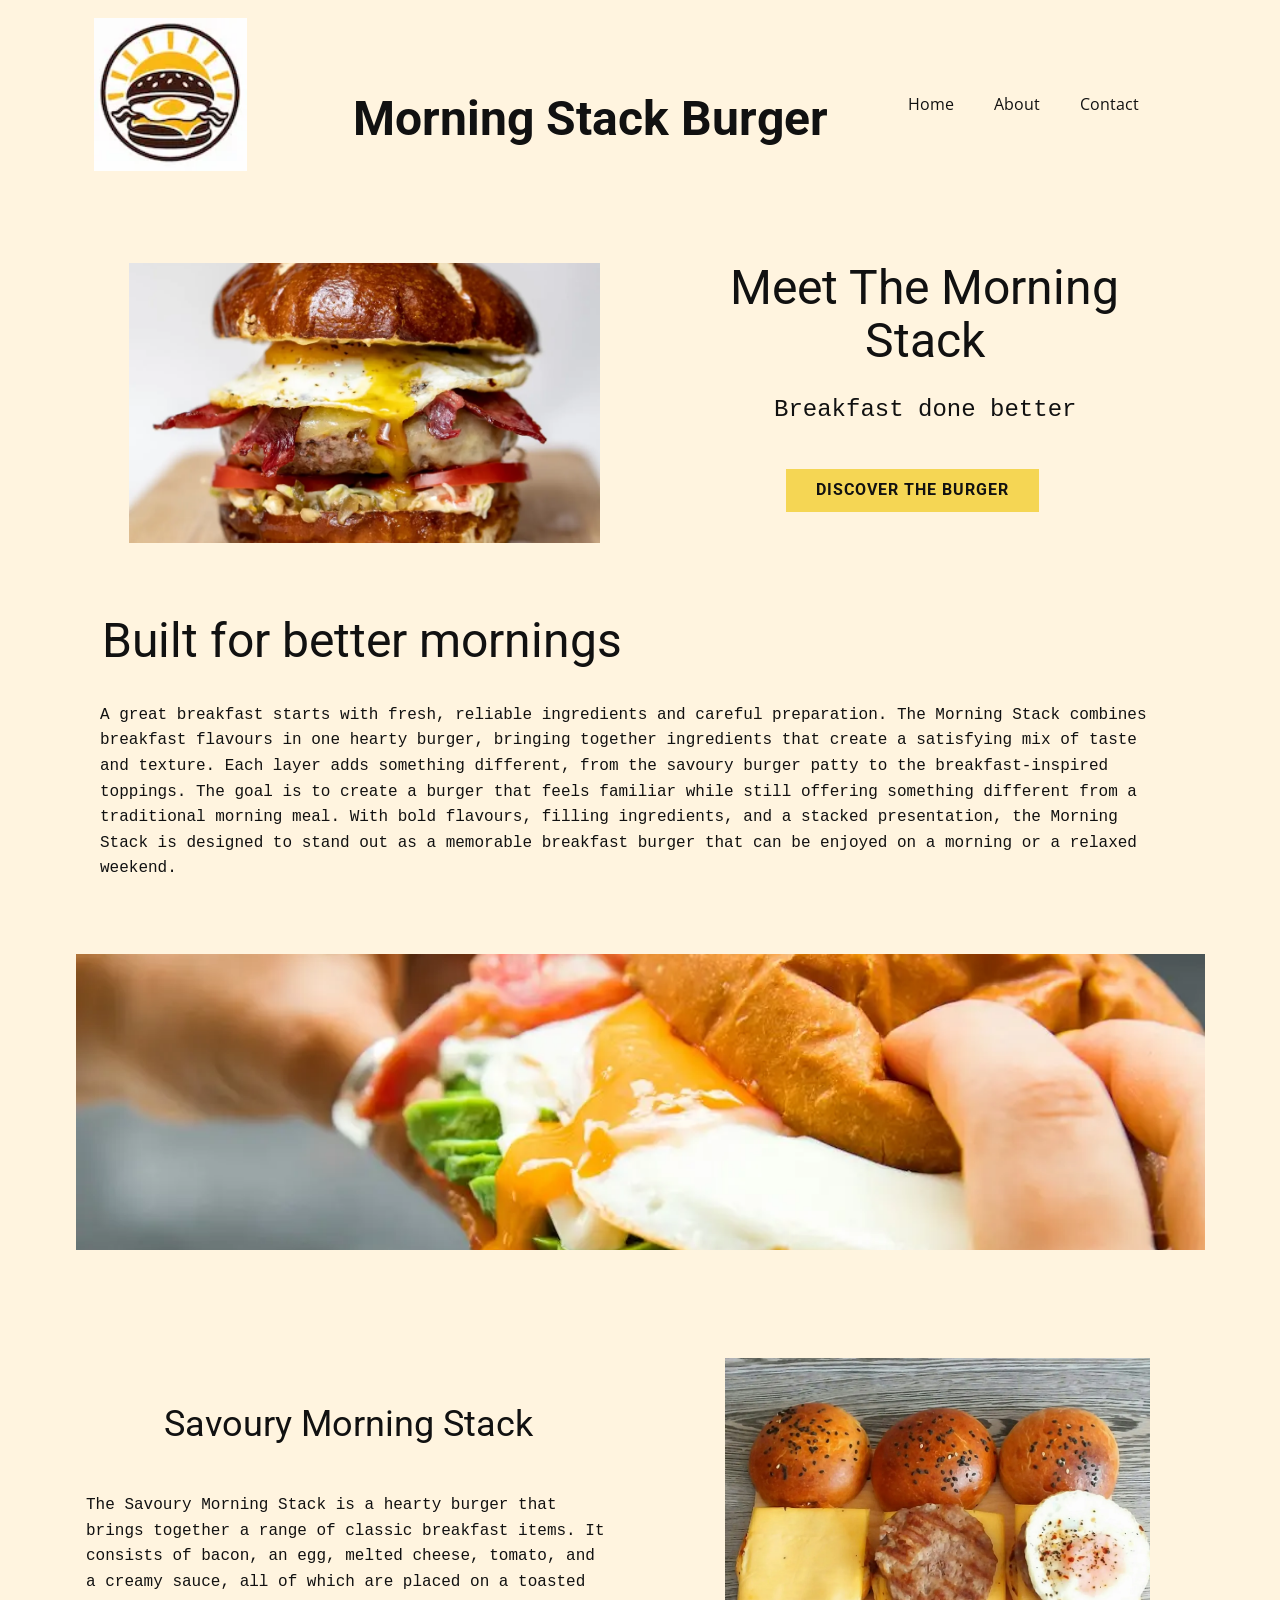
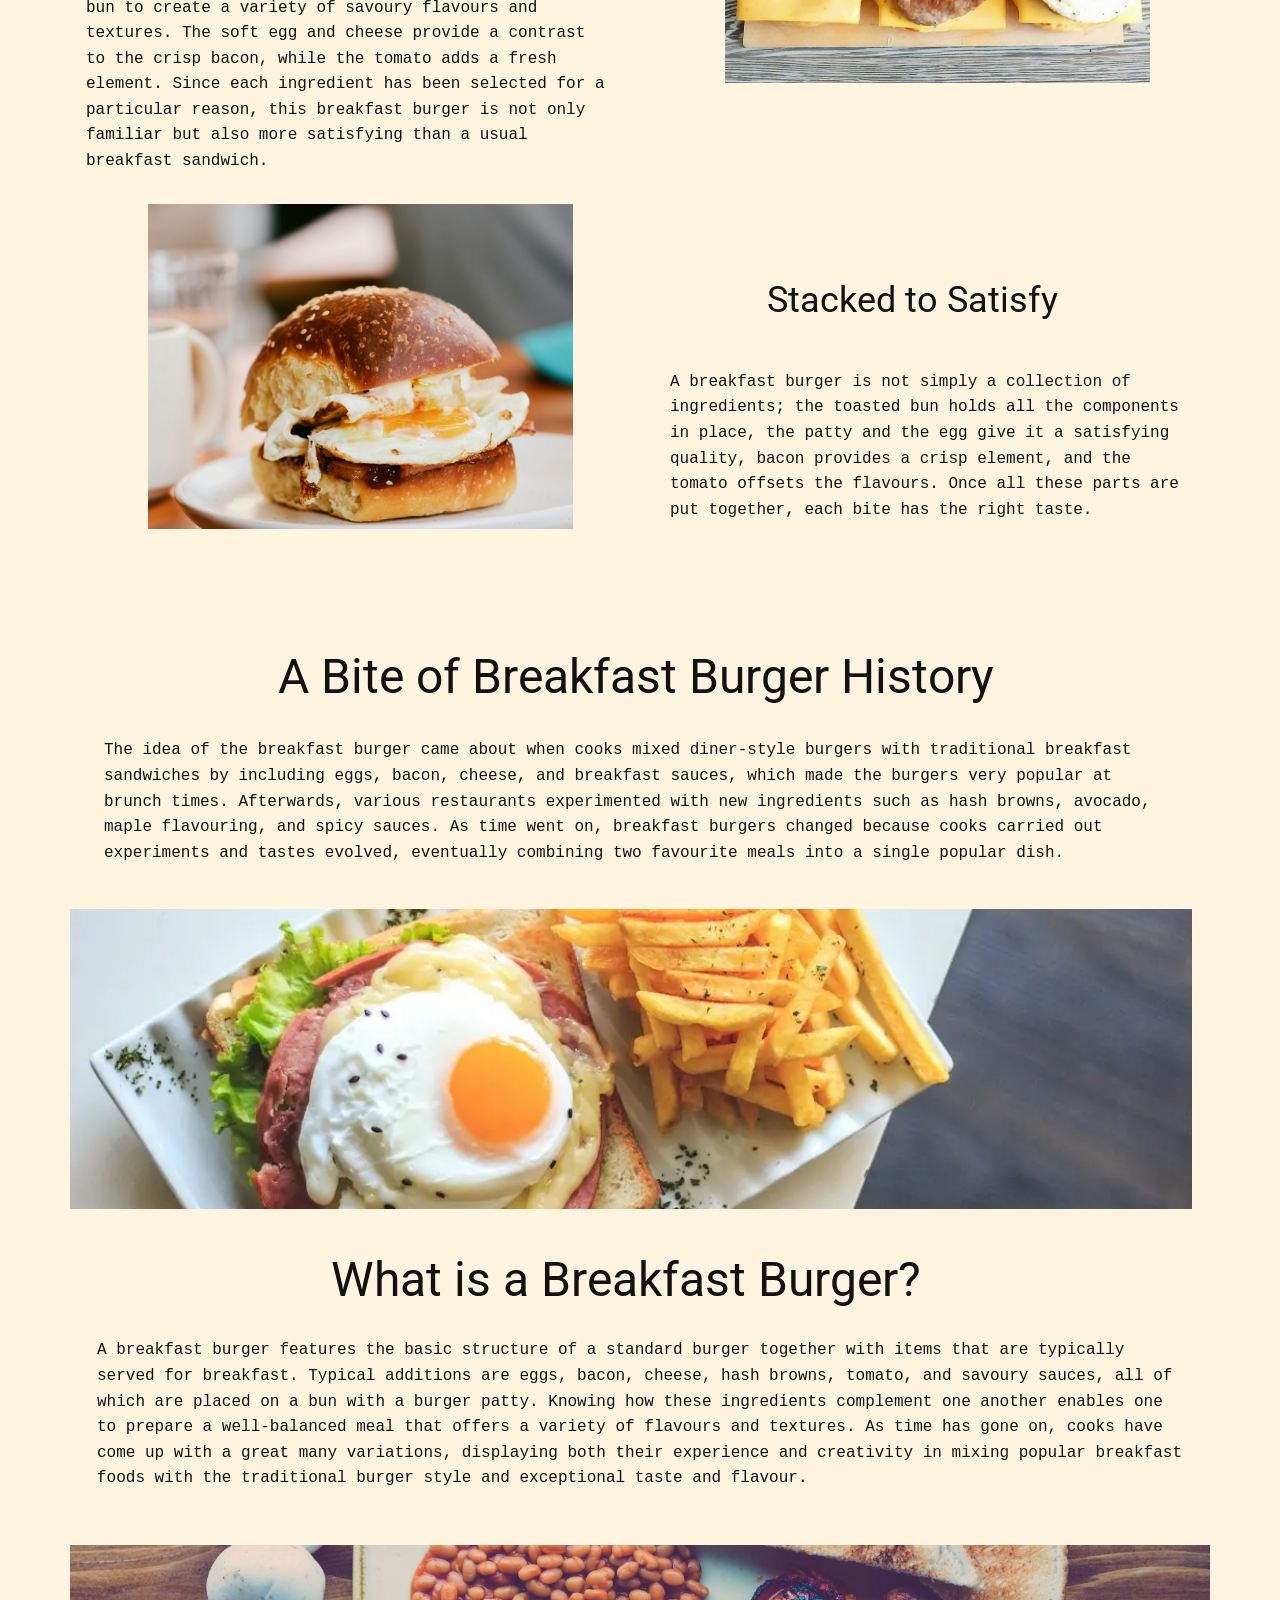
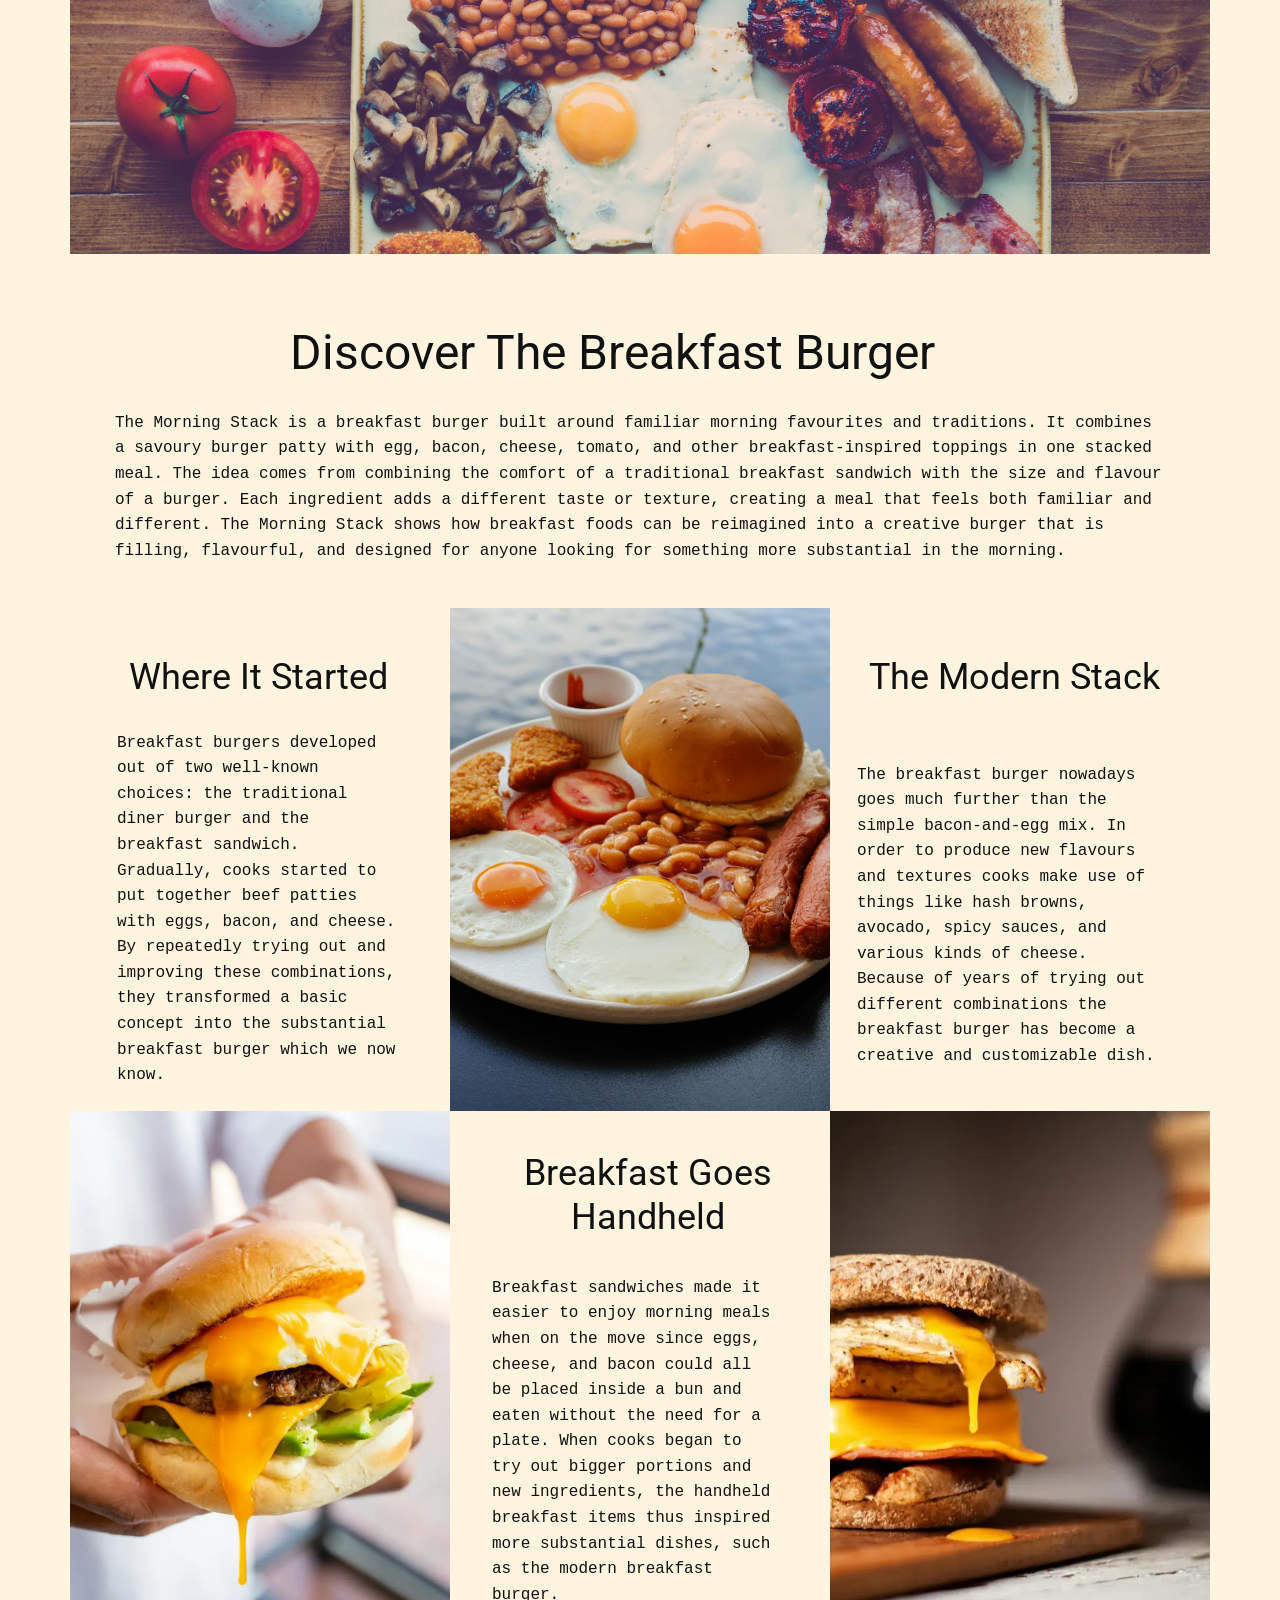
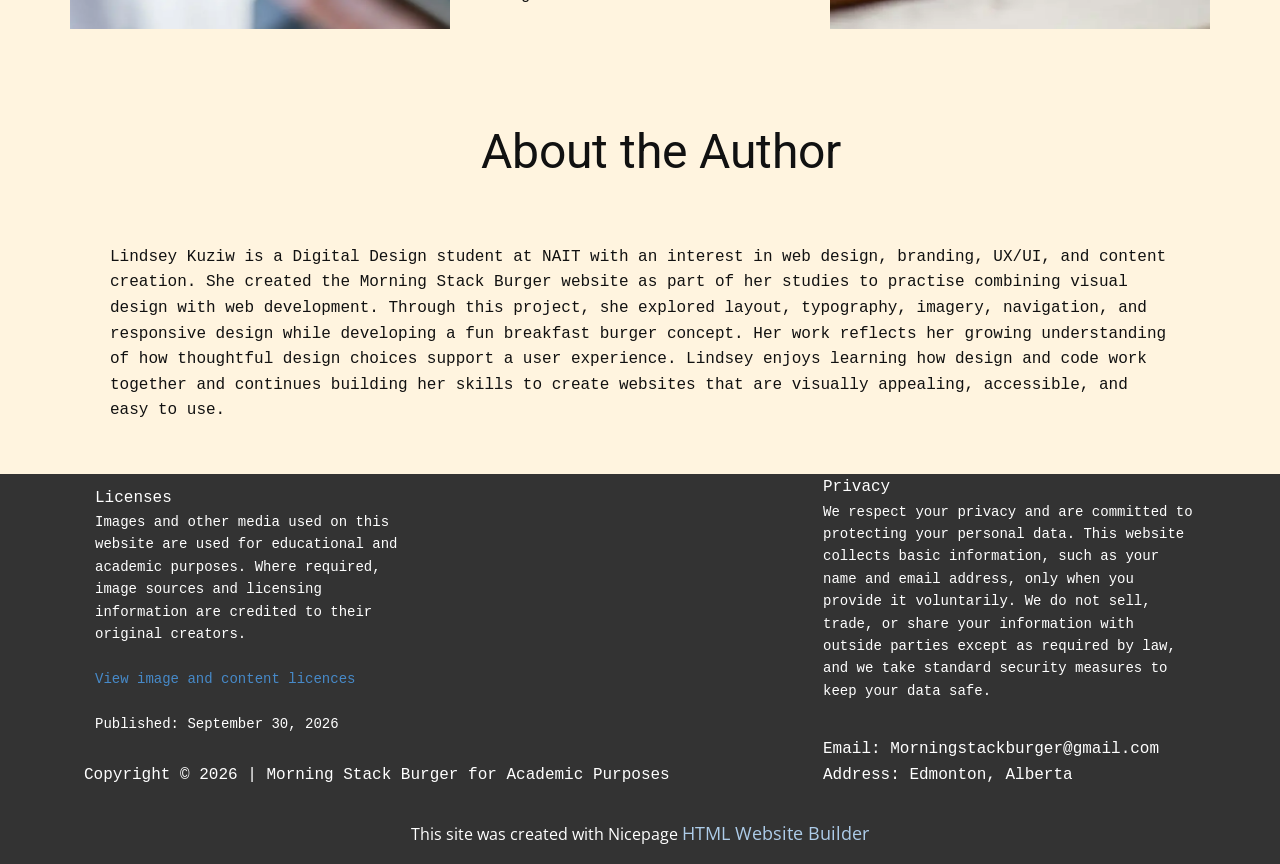
==== commit c9094700: "final website updates" ====
--- a/index.html
+++ b/index.html
@@ -2,35 +2,35 @@
 <html style="font-size: 16px;" lang="en"><head>
     <meta name="viewport" content="width=device-width, initial-scale=1.0">
     <meta charset="utf-8">
-    <meta name="keywords" content="The story of the best hamburger in the world">
-    <meta name="description" content="">
-    <title>Page 1</title>
+    <meta name="keywords" content="Morning Stack, breakfast burger, savoury breakfast burger, egg and bacon burger, breakfast sandwich, breakfast food, stacked breakfast burger">
+    <meta name="description" content="Discover the Morning Stack, a savoury breakfast burger layered with egg, bacon, cheese, tomato and classic morning flavours for a satisfying start.">
+    <title>Morning Stack Breakfast Burger Breakfast Done Better</title>
     <link rel="stylesheet" href="nicepage.css" media="screen">
 <link rel="stylesheet" href="index.css" media="screen">
     <script class="u-script" type="text/javascript" src="jquery.js" defer=""></script>
     <script class="u-script" type="text/javascript" src="nicepage.js" defer=""></script>
-    <meta name="generator" content="Nicepage 8.6.23, nicepage.com">
-    
-    
-    
-    <link id="u-page-google-font" rel="stylesheet" href="https://fonts.googleapis.com/css2?display=swap&amp;family=Roboto:ital,wght@0,100;0,200;0,300;0,400;0,500;0,600;0,700;0,800;0,900;1,100;1,200;1,300;1,400;1,500;1,600;1,700;1,800;1,900&amp;family=Open+Sans:ital,wght@0,300;0,400;0,500;0,600;0,700;0,800;1,300;1,400;1,500;1,600;1,700;1,800&amp;family=Poppins:ital,wght@0,100;0,200;0,300;0,400;0,500;0,600;0,700;0,800;0,900;1,100;1,200;1,300;1,400;1,500;1,600;1,700;1,800;1,900">
+    <meta name="generator" content="Nicepage 8.7.0, nicepage.com">
+    
+    
+    
+    
+    
+    
+    <link id="u-page-google-font" rel="stylesheet" href="https://fonts.googleapis.com/css2?display=swap&amp;family=Roboto:ital,wght@0,100;0,200;0,300;0,400;0,500;0,600;0,700;0,800;0,900;1,100;1,200;1,300;1,400;1,500;1,600;1,700;1,800;1,900&amp;family=Open+Sans:ital,wght@0,300;0,400;0,500;0,600;0,700;0,800;1,300;1,400;1,500;1,600;1,700;1,800">
     <script type="application/ld+json">{
 		"@context": "http://schema.org",
 		"@type": "Organization",
-		"name": "",
-		"logo": "images/default-logo.png"
+		"name": "Site1"
 }</script>
     <meta name="theme-color" content="#478ac9">
-    <meta property="og:title" content="Page 1">
+    <meta property="og:title" content="Morning Stack Breakfast Burger Breakfast Done Better">
+    <meta property="og:description" content="Discover the Morning Stack, a savoury breakfast burger layered with egg, bacon, cheese, tomato and classic morning flavours for a satisfying start.">
     <meta property="og:type" content="website">
   <meta data-intl-tel-input-cdn-path="intlTelInput/"></head>
-  <body data-home-page="Page-1.html" data-home-page-title="Page 1" data-path-to-root="./" data-include-products="false" class="u-body u-clearfix u-xl-mode" data-lang="en"><header class="u-clearfix u-header u-header" id="header"><div class="u-clearfix u-sheet u-sheet-1">
+  <body data-home-page="Home.html" data-home-page-title="Home" data-path-to-root="./" data-include-products="false" class="u-body u-clearfix u-xl-mode" data-lang="en"><header class="u-clearfix u-custom-color-1 u-header u-header" id="header"><div class="u-clearfix u-sheet u-sheet-1">
         <p class="u-align-center u-text u-text-default u-text-1">Sample text.</p>
-        <a href="#" class="u-image u-logo u-image-1">
-          <img src="images/default-logo.png" class="u-logo-image u-logo-image-1">
-        </a>
-        <img class="u-image u-image-contain u-image-default u-preserve-proportions u-image-2" src="images/BurgerLogo.webp" alt="" data-image-width="120" data-image-height="120">
-        <h1 class="u-align-center u-custom-font u-font-poppins u-text u-text-2">Morning Stack Burger </h1>
+        <img class="u-image u-image-contain u-image-default u-preserve-proportions u-image-1" src="images/BurgerLogo.webp" alt="" data-image-width="120" data-image-height="120">
+        <h1 class="u-align-center u-text u-text-2">Morning Stack Burger </h1>
         <nav class="u-menu u-menu-one-level u-offcanvas u-menu-1" role="navigation" aria-label="Menu navigation">
           <div class="menu-collapse" style="font-size: 1rem; letter-spacing: 0px;">
             <a class="u-button-style u-custom-left-right-menu-spacing u-custom-padding-bottom u-custom-text-hover-color u-custom-top-bottom-menu-spacing u-hamburger-link u-nav-link u-text-active-palette-1-base u-text-hover-palette-2-base" href="#" tabindex="-1" aria-label="Open menu" aria-controls="50e7">
@@ -40,18 +40,18 @@
             </a>
           </div>
           <div class="u-custom-menu u-nav-container">
-            <ul class="u-nav u-unstyled u-nav-1" role="menubar"><li role="none" class="u-nav-item"><a role="menuitem" class="u-button-style u-nav-link u-text-active-palette-1-base u-text-hover-palette-2-dark-1 u-nav-link-2" href="Home.html">Home</a>
-</li><li role="none" class="u-nav-item"><a role="menuitem" class="u-button-style u-nav-link u-text-active-palette-1-base u-text-hover-palette-2-dark-1 u-nav-link-2" href="About.html">About</a>
-</li><li role="none" class="u-nav-item"><a role="menuitem" class="u-button-style u-nav-link u-text-active-palette-1-base u-text-hover-palette-2-dark-1 u-nav-link-2" href="Contact.html">Contact</a>
+            <ul class="u-nav u-unstyled u-nav-1" role="menubar"><li role="none" class="u-nav-item"><a tabindex="-1" role="menuitem" class="u-button-style u-nav-link u-text-active-palette-1-base u-text-hover-palette-2-dark-1 u-nav-link-2" href="#home" aria-haspopup="true">Home</a>
+</li><li role="none" class="u-nav-item"><a tabindex="-1" role="menuitem" class="u-button-style u-nav-link u-text-active-palette-1-base u-text-hover-palette-2-dark-1 u-nav-link-2" href="#about">About</a>
+</li><li role="none" class="u-nav-item"><a tabindex="-1" role="menuitem" class="u-button-style u-nav-link u-text-active-palette-1-base u-text-hover-palette-2-dark-1 u-nav-link-2" href="#footer">Contact</a>
 </li></ul>
           </div>
           <div class="u-custom-menu u-nav-container-collapse" id="50e7" role="region" aria-label="Menu panel">
             <div class="u-black u-container-style u-inner-container-layout u-opacity u-opacity-95 u-sidenav">
               <div class="u-inner-container-layout u-sidenav-overflow">
                 <div class="u-menu-close" tabindex="-1" aria-label="Close menu"></div>
-                <ul class="u-align-center u-nav u-popupmenu-items u-unstyled u-nav-2" role="menubar"><li role="none" class="u-nav-item"><a role="menuitem" class="u-button-style u-nav-link" href="Home.html">Home</a>
-</li><li role="none" class="u-nav-item"><a role="menuitem" class="u-button-style u-nav-link" href="About.html">About</a>
-</li><li role="none" class="u-nav-item"><a role="menuitem" class="u-button-style u-nav-link" href="Contact.html">Contact</a>
+                <ul class="u-align-center u-nav u-popupmenu-items u-unstyled u-nav-2" role="menubar"><li role="none" class="u-nav-item"><a tabindex="-1" role="menuitem" class="u-button-style u-nav-link" href="#home" aria-haspopup="true">Home</a>
+</li><li role="none" class="u-nav-item"><a tabindex="-1" role="menuitem" class="u-button-style u-nav-link" href="#about">About</a>
+</li><li role="none" class="u-nav-item"><a tabindex="-1" role="menuitem" class="u-button-style u-nav-link" href="#footer">Contact</a>
 </li></ul>
               </div>
             </div>
@@ -59,144 +59,177 @@
           </div>
         </nav>
       </div></header>
-    <section class="u-clearfix u-section-1" id="block-2">
+    <section class="u-clearfix u-custom-color-1 u-section-1" id="home">
+      <div class="u-clearfix u-sheet u-valign-bottom-xl u-sheet-1">
+        <div class="data-layout-selected u-clearfix u-expanded-width-xs u-layout-wrap u-layout-wrap-1">
+          <div class="u-layout">
+            <div class="u-layout-row">
+              <div class="u-container-style u-custom-color-1 u-layout-cell u-size-30 u-layout-cell-1">
+                <div class="u-container-layout u-container-layout-1">
+                  <img class="custom-expanded u-image u-image-default u-image-1" src="images/photo-1559067933-0293effe6133.webp" alt="Breakfast burger with egg cheese bacon and toppings" data-image-width="1080" data-image-height="984">
+                </div>
+              </div>
+              <div class="u-container-style u-custom-color-1 u-layout-cell u-size-30 u-layout-cell-2" data-href="./#home" data-page-id="22816708">
+                <div class="u-container-layout u-container-layout-2">
+                  <h2 class="u-align-center u-text u-text-1">Meet The Morning Stack </h2>
+                  <h4 class="u-align-center u-custom-font u-font-courier-new u-text u-text-default u-text-2">Breakfast done better </h4>
+                  <a href="./#discover" data-page-id="22816708" class="u-border-none u-btn u-button-style u-custom-font u-heading-font u-hover-palette-2-dark-1 u-palette-3-light-1 u-btn-1">Discover the burger </a>
+                </div>
+              </div>
+            </div>
+          </div>
+        </div>
+      </div>
+    </section>
+    <section class="u-clearfix u-custom-color-1 u-section-2" id="discover-1">
       <div class="u-clearfix u-sheet u-sheet-1">
+        <h2 class="u-align-left u-text u-text-1">&nbsp;Built for better mornings </h2>
+        <p class="u-custom-font u-font-courier-new u-text u-text-2">A great breakfast starts with fresh, reliable ingredients and careful preparation. The Morning Stack combines breakfast flavours in one hearty burger, bringing together ingredients that create a satisfying mix of taste and texture. Each layer adds something different, from the savoury burger patty to the breakfast-inspired toppings. The goal is to create a burger that feels familiar while still offering something different from a traditional morning meal. With bold flavours, filling ingredients, and a stacked presentation, the Morning Stack is designed to stand out as a memorable breakfast burger that can be enjoyed on a morning or a relaxed weekend. </p>
+        <div class="custom-expanded data-layout-selected u-clearfix u-layout-wrap u-layout-wrap-1">
+          <div class="u-gutter-0 u-layout">
+            <div class="u-layout-col">
+              <div class="u-container-style u-image u-layout-cell u-size-60 u-size-60-md u-image-1" alt="hands holding a breakfast burger with egg, lettuce and tomato" data-image-width="1080" data-image-height="720">
+                <div class="u-container-layout u-container-layout-1"></div>
+              </div>
+            </div>
+          </div>
+        </div>
+        <div class="data-layout-selected u-clearfix u-expanded-width u-layout-wrap u-layout-wrap-2">
+          <div class="u-layout">
+            <div class="u-layout-row">
+              <div class="u-container-style u-custom-color-1 u-layout-cell u-size-30 u-layout-cell-2">
+                <div class="u-container-layout u-container-layout-2">
+                  <h3 class="u-text u-text-default u-text-3">Savoury Morning Stack </h3>
+                  <p class="u-custom-font u-font-courier-new u-text u-text-4">The Savoury Morning Stack is a hearty burger that brings together a range of classic breakfast items. It consists of bacon, an egg, melted cheese, tomato, and a creamy sauce, all of which are placed on a toasted bun to create a variety of savoury flavours and textures. The soft egg and cheese provide a contrast to the crisp bacon, while the tomato adds a fresh element. Since each ingredient has been selected for a particular reason, this breakfast burger is not only familiar but also more satisfying than a usual breakfast sandwich. </p>
+                </div>
+              </div>
+              <div class="u-container-style u-custom-color-1 u-layout-cell u-shape-rectangle u-size-30 u-layout-cell-3" data-image-width="3700" data-image-height="2457">
+                <div class="u-container-layout u-container-layout-3">
+                  <img class="u-image u-image-default u-image-2" src="images/Breakfastpicture1.webp" alt="Breakfast burger ingredients including buns, cheese, sausage patties and a fried egg" data-image-width="1920" data-image-height="1275">
+                </div>
+              </div>
+            </div>
+          </div>
+        </div>
+        <div class="data-layout-selected u-clearfix u-expanded-width u-layout-wrap u-layout-wrap-3">
+          <div class="u-layout">
+            <div class="u-layout-row">
+              <div class="u-container-style u-gradient u-image u-layout-cell u-size-30 u-image-3" data-image-width="612" data-image-height="612">
+                <div class="u-container-layout u-container-layout-4">
+                  <img class="u-image u-image-default u-image-4" src="images/photo-1786490034626-1b8482bdf211.jpeg" alt="Breakfast sandwich with a fried eggon a toasted bun" data-image-width="1080" data-image-height="1440">
+                </div>
+              </div>
+              <div class="u-container-style u-custom-color-1 u-layout-cell u-size-30 u-layout-cell-5">
+                <div class="u-container-layout u-container-layout-5">
+                  <h3 class="u-text u-text-default u-text-5">Stacked to Satisfy </h3>
+                  <p class="u-custom-font u-font-courier-new u-text u-text-default u-text-6">A breakfast burger is not simply a collection of ingredients; the toasted bun holds all the components in place, the patty and the egg give it a satisfying quality, bacon provides a crisp element, and the tomato offsets the flavours. Once all these parts are put together, each bite has the right taste. </p>
+                </div>
+              </div>
+            </div>
+          </div>
+        </div>
+        <div class="data-layout-selected u-clearfix u-expanded-width u-layout-wrap u-layout-wrap-4">
+          <div class="u-layout">
+            <div class="u-layout-col">
+              <div class="u-container-style u-custom-color-1 u-layout-cell u-size-60 u-layout-cell-6">
+                <div class="u-container-layout u-container-layout-6">
+                  <h2 class="u-text u-text-7">A Bite of Breakfast Burger History </h2>
+                  <p class="u-custom-font u-font-courier-new u-text u-text-8">The idea of the breakfast burger came about when cooks mixed diner-style burgers with traditional breakfast sandwiches by including eggs, bacon, cheese, and breakfast sauces, which made the burgers very popular at brunch times. Afterwards, various restaurants experimented with new ingredients such as hash browns, avocado, maple flavouring, and spicy sauces. As time went on, breakfast burgers changed because cooks carried out experiments and tastes evolved, eventually combining two favourite meals into a single popular dish. </p>
+                  <img class="custom-expanded u-image u-image-default u-image-5" src="images/photo-1543392706-0bc759dfb6bc.webp" alt="Breakfast burger topped with a fried egg and served with fries" data-image-width="1080" data-image-height="706">
+                </div>
+              </div>
+            </div>
+          </div>
+        </div>
+        <div class="data-layout-selected u-clearfix u-expanded-width u-layout-wrap u-layout-wrap-5">
+          <div class="u-layout">
+            <div class="u-layout-col">
+              <div class="u-container-style u-custom-color-1 u-layout-cell u-size-30 u-layout-cell-7">
+                <div class="u-container-layout u-container-layout-7">
+                  <h2 class="u-text u-text-9">&nbsp;What is a Breakfast Burger? </h2>
+                  <p class="u-custom-font u-font-courier-new u-text u-text-10">A breakfast burger features the basic structure of a standard burger together with items that are typically served for breakfast. Typical additions are eggs, bacon, cheese, hash browns, tomato, and savoury sauces, all of which are placed on a bun with a burger patty. Knowing how these ingredients complement one another enables one to prepare a well-balanced meal that offers a variety of flavours and textures. As time has gone on, cooks have come up with a great many variations, displaying both their experience and creativity in mixing popular breakfast foods with the traditional burger style and exceptional taste and flavour. </p>
+                </div>
+              </div>
+              <div class="u-container-style u-image u-layout-cell u-size-30 u-image-6" data-image-width="5390" data-image-height="3789" alt="Fresh breakfast ingredients including tomatoes, mushrooms, egg and grilled bacon">
+                <div class="u-container-layout u-valign-bottom u-container-layout-8"></div>
+              </div>
+            </div>
+          </div>
+        </div>
+      </div>
+    </section>
+    <section class="u-clearfix u-custom-color-1 u-section-3" id="discover">
+      <div class="u-clearfix u-sheet u-sheet-1">
+        <h2 class="u-text u-text-1">Discover The Breakfast Burger&nbsp;</h2>
+        <p class="u-custom-font u-font-courier-new u-text u-text-2">The Morning Stack is a breakfast burger built around familiar morning favourites and traditions. It combines a savoury burger patty with egg, bacon, cheese, tomato, and other breakfast-inspired toppings in one stacked meal. The idea comes from combining the comfort of a traditional breakfast sandwich with the size and flavour of a burger. Each ingredient adds a different taste or texture, creating a meal that feels both familiar and different. The Morning Stack shows how breakfast foods can be reimagined into a creative burger that is filling, flavourful, and designed for anyone looking for something more substantial in the morning. </p>
         <div class="data-layout-selected u-clearfix u-expanded-width u-layout-wrap u-layout-wrap-1">
-          <div class="u-layout">
-            <div class="u-layout-row">
-              <div class="u-container-style u-layout-cell u-size-30 u-layout-cell-1">
-                <div class="u-container-layout u-container-layout-1">
-                  <img class="u-expanded-width u-image u-image-default u-image-1" src="images/photo-1559067933-0293effe6133.jpeg" alt="" data-image-width="1280" data-image-height="1166">
-                </div>
-              </div>
-              <div class="u-container-style u-layout-cell u-size-30 u-layout-cell-2">
-                <div class="u-container-layout u-valign-top-lg u-valign-top-md u-valign-top-sm u-valign-top-xs u-container-layout-2">
-                  <h2 class="u-align-center u-text u-text-1">Breakfast Burgers in Edmonton </h2>
-                  <h4 class="u-align-center u-text u-text-default u-text-2">Breakfast done better </h4>
-                  <p class="u-align-center u-custom-font u-font-poppins u-text u-text-3">Looking for a breakfast burger in Edmonton? Morning Stack Burger combines bold breakfast flavours, fresh ingredients, and stacked burger favourites for a better way to start your day. </p>
-                  <a href="" class="u-border-none u-btn u-button-style u-custom-font u-font-poppins u-hover-palette-2-dark-1 u-palette-3-light-1 u-btn-1">Discover the burger </a>
-                </div>
-              </div>
-            </div>
-          </div>
-        </div>
-        <div class="data-layout-selected u-clearfix u-expanded-width u-layout-wrap u-layout-wrap-2">
-          <div class="u-layout" style="">
-            <div class="u-layout-col" style="">
-              <div class="u-container-style u-layout-cell u-size-30 u-layout-cell-3">
-                <div class="u-container-layout u-valign-bottom-xl u-container-layout-3">
-                  <img class="u-image u-image-default u-preserve-proportions u-image-2" src="images/istockphoto-1980276924-612x612.jpg" alt="" data-image-width="612" data-image-height="612">
-                </div>
-              </div>
-              <div class="u-container-style u-layout-cell u-size-30 u-layout-cell-4">
-                <div class="u-container-layout u-container-layout-4">
-                  <h3 class="u-text u-text-4">&nbsp; &nbsp; &nbsp; &nbsp; &nbsp; &nbsp; &nbsp; &nbsp; &nbsp; &nbsp; &nbsp; &nbsp; &nbsp; Built for better mornings </h3>
-                  <p class="u-text u-text-5">. </p>
-                  <p class="u-text u-text-6">Start your day with bold breakfast flavours, fresh ingredients, and a burger made to satisfy. From crispy bacon and eggs to melty cheese and savoury toppings, every Morning Stack Burger brings breakfast and burgers together.</p>
-                </div>
-              </div>
-            </div>
-          </div>
-        </div>
-        <h2 class="u-text u-text-default u-text-7">Discover The Breakfast Burger&nbsp;</h2>
-        <div class="data-layout-selected u-clearfix u-expanded-width u-layout-wrap u-layout-wrap-3">
-          <div class="u-layout">
-            <div class="u-layout-row">
-              <div class="u-container-style u-layout-cell u-size-30 u-layout-cell-5">
-                <div class="u-container-layout u-container-layout-5">
-                  <h3 class="u-text u-text-default u-text-8">Savoury Morning Stack </h3>
-                  <p class="u-text u-text-default u-text-9">A juicy breakfast burger layered with crispy bacon, a fried egg, melted cheese, fresh tomato, and creamy sauce on a toasted bun. Every ingredient adds its own flavour and texture, from the smoky crunch of the bacon to the rich, savoury egg and melted cheese. Finished with fresh toppings and a soft toasted bun, it creates a hearty breakfast that feels comforting, filling, and packed with flavour from the first bite to the last. </p>
-                </div>
-              </div>
-              <div class="u-container-style u-image u-layout-cell u-size-30 u-image-3" data-image-width="612" data-image-height="612">
-                <div class="u-container-layout u-container-layout-6"></div>
-              </div>
-            </div>
-          </div>
-        </div>
-        <div class="data-layout-selected u-clearfix u-expanded-width u-layout-wrap u-layout-wrap-4">
-          <div class="u-layout">
-            <div class="u-layout-row">
-              <div class="u-container-align-center u-container-style u-image u-layout-cell u-size-30 u-image-4" data-image-width="612" data-image-height="612">
-                <div class="u-container-layout u-container-layout-7"></div>
-              </div>
-              <div class="u-container-style u-layout-cell u-size-30 u-layout-cell-8">
-                <div class="u-container-layout u-container-layout-8">
-                  <h3 class="u-text u-text-default u-text-10">Stacked to Satisfy </h3>
-                  <p class="u-text u-text-default u-text-11">Every layer brings something different, combining a savoury burger patty with crispy bacon, melted cheese, egg, fresh tomato, and creamy sauce. The mix of rich, salty, fresh, and smoky flavours makes every bite satisfying without feeling one-note. It’s a bold breakfast option made for anyone who wants something more substantial than a basic breakfast sandwich and a meal that can easily carry them through a busy morning. </p>
-                </div>
-              </div>
-            </div>
-          </div>
-        </div>
-        <div class="data-layout-selected u-clearfix u-expanded-width u-layout-wrap u-layout-wrap-5">
-          <div class="u-layout">
-            <div class="u-layout-col">
-              <div class="u-container-align-center u-container-style u-layout-cell u-size-30 u-layout-cell-9">
-                <div class="u-container-layout u-container-layout-9">
-                  <img class="u-image u-image-default u-preserve-proportions u-image-5" src="images/istockphoto-1980276924-612x612.jpg" alt="" data-image-width="612" data-image-height="612">
-                </div>
-              </div>
-              <div class="u-container-style u-layout-cell u-size-30 u-layout-cell-10">
-                <div class="u-container-layout u-container-layout-10">
-                  <h3 class="u-text u-text-12">A Bite of Breakfast Burger History </h3>
-                  <p class="u-text u-text-13">The breakfast burger grew from two classics: the diner burger and the breakfast sandwich. As bacon, eggs, and cheese started showing up on burgers, the idea quickly became a brunch favourite. Today, breakfast burgers come stacked with everything from hash browns and avocado to spicy sauces and maple-inspired toppings, proving breakfast and burgers were meant to meet. </p>
-                  <h3 class="u-text u-text-14">&nbsp; &nbsp; &nbsp; &nbsp; &nbsp; &nbsp; &nbsp; &nbsp; &nbsp; &nbsp; &nbsp; &nbsp; &nbsp; &nbsp; &nbsp; &nbsp; &nbsp;What is a Breakfast Burger? </h3>
-                  <p class="u-text u-text-15"> A breakfast burger combines classic burger ingredients with breakfast favourites such as eggs, bacon, cheese, and savoury sauces. Served on a bun, it brings breakfast and burger flavours together in one satisfying meal that can be enjoyed for breakfast, brunch, or whenever you're craving something hearty.</p>
-                </div>
-              </div>
-            </div>
-          </div>
-        </div>
-        <div class="data-layout-selected u-clearfix u-expanded-width u-layout-wrap u-layout-wrap-6">
           <div class="u-layout">
             <div class="u-layout-col">
               <div class="u-size-30">
                 <div class="u-layout-row">
-                  <div class="u-container-style u-layout-cell u-size-20 u-layout-cell-11">
-                    <div class="u-container-layout u-container-layout-11">
-                      <h4 class="u-text u-text-default u-text-16">Where It Started </h4>
-                      <p class="u-text u-text-default u-text-17">Classic diner breakfasts and burgers eventually crossed paths, bringing eggs, bacon, and beef together. </p>
+                  <div class="u-container-style u-custom-color-1 u-layout-cell u-size-20 u-layout-cell-1">
+                    <div class="u-container-layout u-container-layout-1">
+                      <h3 class="u-text u-text-3">Where It Started </h3>
+                      <p class="u-custom-font u-font-courier-new u-text u-text-4">Breakfast burgers developed out of two well-known choices: the traditional diner burger and the breakfast sandwich. Gradually, cooks started to put together beef patties​ with eggs, bacon, and cheese. By repeatedly trying out and improving these combinations, they transformed a basic concept into the substantial breakfast burger which we now know. </p>
                     </div>
                   </div>
-                  <div class="u-container-style u-image u-layout-cell u-size-20 u-image-6" data-image-width="612" data-image-height="612">
-                    <div class="u-container-layout u-container-layout-12"></div>
-                  </div>
-                  <div class="u-container-style u-layout-cell u-size-20 u-layout-cell-13">
-                    <div class="u-container-layout u-valign-top-xl u-container-layout-13">
-                      <h4 class="u-text u-text-default u-text-18">The Modern Stack </h4>
-                      <p class="u-text u-text-default u-text-19">Today’s breakfast burger is bold, messy, and customizable, with everything from hash browns to spicy sauces piled on top. </p>
+                  <div class="u-container-style u-image u-layout-cell u-size-20 u-image-1" data-image-width="1280" data-image-height="853" alt="Breakfast plate with eggs, bacon, sausage, beans and toast">
+                    <div class="u-container-layout u-container-layout-2"></div>
+                  </div>
+                  <div class="u-container-style u-custom-color-1 u-layout-cell u-size-20 u-layout-cell-3">
+                    <div class="u-container-layout u-container-layout-3">
+                      <h3 class="u-text u-text-5">The Modern Stack </h3>
+                      <p class="u-custom-font u-font-courier-new u-text u-text-6">The breakfast burger nowadays goes much further than the simple bacon-and-egg mix. In order to produce new flavours and textures cooks make use of things like hash browns, avocado, spicy sauces, and various kinds of cheese. Because of years of trying out different combinations the breakfast burger has become a creative and customizable dish. </p>
                     </div>
                   </div>
                 </div>
               </div>
               <div class="u-size-30">
                 <div class="u-layout-row">
-                  <div class="u-container-align-center u-container-style u-image u-layout-cell u-size-20 u-image-7" data-image-width="612" data-image-height="612">
-                    <div class="u-container-layout u-container-layout-14"></div>
-                  </div>
-                  <div class="u-container-style u-layout-cell u-size-20 u-layout-cell-15">
-                    <div class="u-container-layout u-container-layout-15">
-                      <h5 class="u-text u-text-default u-text-20">Breakfast Goes Handheld </h5>
-                      <p class="u-text u-text-default u-text-21">Breakfast sandwiches made eggs, cheese, and bacon easy to grab on the go and helped inspire bigger breakfast creations. </p>
+                  <div class="u-container-style u-image u-layout-cell u-size-20 u-image-2" data-image-width="1080" data-image-height="1080" alt="Hand holding a breakfast burger with egg cheese and lettuce">
+                    <div class="u-container-layout u-valign-top u-container-layout-4"></div>
+                  </div>
+                  <div class="u-container-style u-custom-color-1 u-layout-cell u-size-20 u-layout-cell-5">
+                    <div class="u-container-layout u-container-layout-5">
+                      <h3 class="u-align-center u-text u-text-default u-text-7">Breakfast Goes Handheld </h3>
+                      <p class="u-custom-font u-font-courier-new u-text u-text-8">Breakfast sandwiches made it easier to enjoy morning meals when on the move since eggs, cheese, and bacon could all be placed inside a bun and eaten without the need for a plate. When cooks began to try out bigger portions and new ingredients, the handheld breakfast items thus inspired more substantial dishes, such as the modern breakfast burger. </p>
                     </div>
                   </div>
-                  <div class="u-container-align-center u-container-style u-image u-layout-cell u-size-20 u-image-8" data-image-width="612" data-image-height="612">
-                    <div class="u-container-layout u-container-layout-16"></div>
-                  </div>
-                </div>
-              </div>
-            </div>
-          </div>
-        </div>
-      </div>
-    </section>
-    
-    
-    
-    <footer class="u-align-center u-clearfix u-container-align-center u-footer u-grey-80 u-footer" id="footer"><div class="u-clearfix u-sheet u-sheet-1">
-        <p class="u-small-text u-text u-text-variant u-text-1">&nbsp;<br>&nbsp;
+                  <div class="u-container-style u-image u-layout-cell u-size-20 u-image-3" data-image-width="1080" data-image-height="734" alt="Breakfast burger with egg and melted cheese on an english muffin">
+                    <div class="u-container-layout u-container-layout-6"></div>
+                  </div>
+                </div>
+              </div>
+            </div>
+          </div>
+        </div>
+      </div>
+    </section>
+    <section class="u-clearfix u-custom-color-1 u-section-4" id="about">
+      <div class="u-clearfix u-sheet u-sheet-1">
+        <h2 class="u-text u-text-default u-text-1">About the Author </h2>
+        <p class="u-custom-font u-font-courier-new u-text u-text-2">Lindsey Kuziw is a Digital Design student at NAIT with an interest in web design, branding, UX/UI, and content creation. She created the Morning Stack Burger website as part of her studies to practise combining visual design with web development. Through this project, she explored layout, typography, imagery, navigation, and responsive design while developing a fun breakfast burger concept. Her work reflects her growing understanding of how thoughtful design choices support a user experience. Lindsey enjoys learning how design and code work together and continues building her skills to create websites that are visually appealing, accessible, and easy to use. </p>
+      </div>
+    </section>
+    
+    
+    
+    <footer class="u-clearfix u-footer u-grey-80" id="footer"><div class="u-clearfix u-sheet u-sheet-1">
+        <p class="u-custom-font u-font-courier-new u-text u-text-1"><span style="font-size: 1rem;">Privacy</span>
+          <br>We respect your privacy and are committed to protecting your personal data. This website collects basic information, such as your name and email address, only when you provide it voluntarily. We do not sell, trade, or share your information with outside parties except as required by law, and we take standard security measures to keep your data safe.<br>
+          <br>
         </p>
+        <p class="u-custom-font u-font-courier-new u-text u-text-2"><span style="font-size: 1rem;">Licenses</span>
+          <br>Images and other media used on this website are used for educational and academic purposes. Where required, image sources and licensing information are credited to their original creators. <br>
+          <br>
+          <a href="files/Morning_Stack_Burger_Licences.txt" class="u-active-none u-border-none u-btn u-button-link u-button-style u-custom-font u-file-link u-font-courier-new u-hover-none u-none u-text-palette-1-base u-btn-1">View image and content licences</a>
+          <br>
+          <br>Published: September 30, 2026
+        </p>
+        <p class="u-custom-font u-font-courier-new u-text u-text-3">Email: Morningstackburger@gmail.com<br>Address: Edmonton, Alberta<br>
+          <br>
+        </p>
+        <p class="u-custom-font u-font-courier-new u-text u-text-4">Copyright © 2026 | Morning Stack Burger for Academic Purposes </p>
       </div></footer>
     <section class="u-backlink u-clearfix u-grey-80"> This site was created with Nicepage <a href="https://nicepage.com/html-website-builder">HTML Website Builder</a>
     </section>
--- a/nicepage.css
+++ b/nicepage.css
@@ -1061,10 +1061,6 @@
 .u-accordion-pane.u-accordion-active {
   display: flex;
 }
-.u-accordion.u-spacing-0 .u-accordion-item:not(:last-child) .u-accordion-link:not(.active),
-.u-accordion:not([class*="u-spacing-"]) .u-accordion-item:not(:last-child) .u-accordion-link:not(.active) {
-  border-bottom: none;
-}
 .u-accordion.u-spacing-0 .u-accordion-item:not(:last-child) .u-accordion-link[class*=u-border-] ~ .u-accordion-pane,
 .u-accordion:not([class*="u-spacing-"]) .u-accordion-item:not(:last-child) .u-accordion-link[class*=u-border-] ~ .u-accordion-pane {
   border-bottom: none;
@@ -15673,6 +15669,7 @@
 }
 .u-image.u-logo {
   display: table;
+  overflow: hidden;
   white-space: nowrap;
 }
 .u-image.u-logo img {
@@ -15705,6 +15702,18 @@
 .u-menu {
   --dropdown-icon-vertical: url([data-uri]);
   --dropdown-icon-horizonal: url([data-uri]);
+}
+.u-menu {
+  opacity: 0;
+  transition: opacity 0.2s ease-in-out;
+}
+.u-responsive-xxl .u-menu,
+.u-responsive-xl .u-menu,
+.u-responsive-lg .u-menu,
+.u-responsive-md .u-menu,
+.u-responsive-sm .u-menu,
+.u-responsive-xs .u-menu {
+  opacity: 1;
 }
 .u-menu,
 .u-popupmenu-items {
@@ -45087,7 +45096,256 @@
 
 /*begin-variables sitestylecss*/
 
+.u-custom-color-1,
+        .u-body.u-custom-color-1,
+        section.u-custom-color-1:before,
+        .u-custom-color-1 > .u-audio-main-layout-wrapper:before,
+        .u-custom-color-1 > .u-container-layout:before,
+        .u-custom-color-1 > .u-inner-container-layout:before,
+        .u-custom-color-1.u-sidenav:before,
+        .u-container-layout.u-container-layout.u-custom-color-1:before,
+        .u-table-alt-custom-color-1 tr:nth-child(even)
+        {
+            color: #111111;
+            background-color: #fff4df;
 
+        }
+
+        .u-input.u-custom-color-1,
+        .u-field-input.u-custom-color-1,
+        .u-button-style.u-custom-color-1,
+        .u-button-style.u-custom-color-1[class*="u-border-"]
+        {
+            color: #111111 !important;
+            background-color: #fff4df !important;
+        }
+
+        .u-button-style.u-custom-color-1:hover,
+        .u-button-style.u-custom-color-1.hover,
+        .u-button-style.u-custom-color-1[class*="u-border-"]:hover,
+        .u-button-style.u-custom-color-1[class*="u-border-"].hover,
+        .u-button-style.u-custom-color-1:focus,
+        .u-button-style.u-custom-color-1[class*="u-border-"]:focus,
+        .u-button-style.u-button-style.u-custom-color-1:active,
+        .u-button-style.u-button-style.u-custom-color-1[class*="u-border-"]:active,
+        .u-button-style.u-button-style.u-custom-color-1.active,
+        .u-button-style.u-button-style.u-custom-color-1[class*="u-border-"].active,
+        li.active > .u-button-style.u-button-style.u-custom-color-1,
+        li.active > .u-button-style.u-button-style.u-custom-color-1[class*="u-border-"]
+        {
+            color: #111111 !important;
+            background-color: #ffe4af !important;
+        }
+
+        /* hover */
+        .u-hover-custom-color-1:hover,
+        .u-hover-custom-color-1.hover,
+        .u-hover-custom-color-1[class*="u-border-"]:hover,
+        .u-hover-custom-color-1[class*="u-border-"].hover,
+        .u-hover-custom-color-1:focus,
+        .u-hover-custom-color-1[class*="u-border-"]:focus,
+        a.u-button-style.u-hover-custom-color-1:hover,
+        a.u-button-style.u-hover-custom-color-1.hover,
+        a.u-button-style.u-hover-custom-color-1[class*="u-border-"]:hover,
+        a.u-button-style.u-hover-custom-color-1[class*="u-border-"].hover,
+        a.u-button-style:hover > .u-hover-custom-color-1,
+        a.u-button-style.hover > .u-hover-custom-color-1,
+        a.u-button-style:hover > .u-hover-custom-color-1[class*="u-border-"],
+        a.u-button-style.hover > .u-hover-custom-color-1[class*="u-border-"],
+        a.u-button-style.u-hover-custom-color-1:focus,
+        a.u-button-style.u-hover-custom-color-1[class*="u-border-"]:focus
+        {
+            color: #111111 !important;
+            background-color: #fff4df !important;
+        }
+
+        /* active */
+        .u-active-custom-color-1.u-active.u-active,
+        .u-active-custom-color-1[class*="u-border-"].u-active.u-active,
+        a.u-button-style.u-button-style.u-active-custom-color-1:active,
+        a.u-button-style.u-button-style.u-active-custom-color-1[class*="u-border-"]:active,
+        a.u-button-style.u-button-style.u-active-custom-color-1.active,
+        a.u-button-style.u-button-style.u-active-custom-color-1[class*="u-border-"].active,
+        a.u-button-style.u-button-style.active > .u-active-custom-color-1,
+        a.u-button-style.u-button-style.active > .u-active-custom-color-1[class*="u-border-"],
+        li.active > a.u-button-style.u-button-style.u-active-custom-color-1,
+        li.active > a.u-button-style.u-button-style.u-active-custom-color-1[class*="u-border-"],
+        input.u-field-input.u-field-input.u-active-custom-color-1:checked
+        {
+            color: #111111 !important;
+            background-color: #fff4df !important;
+        }
+
+        a.u-link.u-hover-custom-color-1:hover,
+        a.u-link.u-hover-custom-color-1.hover {
+            color: #fff4df !important;
+        }
+
+        
+
+        
+        .u-border-custom-color-1,
+        .u-border-custom-color-1.u-input,
+        .u-border-custom-color-1.u-field-input.u-field-input,
+        .u-separator-custom-color-1:after
+        {
+            border-color: #fff4df;
+            stroke: #fff4df;
+        }
+
+        .u-button-style.u-border-custom-color-1
+        {
+            border-color: #fff4df !important;
+            color: #fff4df !important;
+            background-color: transparent !important;
+        }
+
+        .u-button-style.u-border-custom-color-1:hover,
+        .u-button-style.u-border-custom-color-1.hover,
+        .u-button-style.u-border-custom-color-1:focus
+        {
+            border-color: transparent !important;
+            color: #ffe4af !important;
+            background-color: transparent !important;
+        }
+
+        .u-border-hover-custom-color-1:hover,
+        .u-border-hover-custom-color-1.hover,
+        .u-border-hover-custom-color-1:focus,
+        a.u-button-style.u-border-hover-custom-color-1:hover,
+        a.u-button-style.u-border-hover-custom-color-1.hover,
+        a.u-button-style:hover > .u-border-hover-custom-color-1,
+        a.u-button-style.hover > .u-border-hover-custom-color-1,
+        a.u-button-style.u-border-hover-custom-color-1:focus
+        {
+            color: #fff4df !important;
+            border-color: #fff4df !important;
+        }
+
+
+        .u-border-active-custom-color-1.u-active.u-active,
+        a.u-button-style.u-button-style.u-border-active-custom-color-1:active,
+        a.u-button-style.u-button-style.u-border-active-custom-color-1.active,
+        a.u-button-style.u-button-style.active > .u-border-active-custom-color-1,
+        li.active > a.u-button-style.u-button-style.u-border-active-custom-color-1,
+        input.u-field-input.u-field-input.u-border-active-custom-color-1:checked
+        {
+            color: #fff4df !important;
+            border-color: #fff4df !important;
+        }
+
+        .u-link.u-border-custom-color-1[class*="u-border-"]
+        {
+            border-color: #fff4df !important;
+        }
+
+        .u-link.u-border-custom-color-1[class*="u-border-"]:hover,
+        .u-link.u-border-custom-color-1[class*="u-border-"].hover
+        {
+            border-color: #ffe4af !important;
+        }
+        
+
+        
+        .u-text-custom-color-1,
+        .u-input.u-text-custom-color-1,
+        .u-input.u-text-custom-color-1[class*="u-border-"],
+        li.active > a.u-button-style.u-text-custom-color-1,
+        li.active > a.u-button-style.u-text-custom-color-1[class*="u-border-"],
+        a.u-button-style.u-text-custom-color-1,
+        a.u-button-style.u-text-custom-color-1[class*="u-border-"]
+        {
+            color: #fff4df !important;
+            
+            
+            
+        }
+
+        a.u-button-style.u-text-custom-color-1:hover,
+        a.u-button-style.u-text-custom-color-1.hover,
+        a.u-button-style.u-text-custom-color-1[class*="u-border-"]:hover,
+        a.u-button-style.u-text-custom-color-1[class*="u-border-"].hover,
+        a.u-button-style.u-text-custom-color-1:focus,
+        a.u-button-style.u-text-custom-color-1[class*="u-border-"]:focus,
+        a.u-button-style.u-button-style.u-text-custom-color-1:active,
+        a.u-button-style.u-button-style.u-text-custom-color-1[class*="u-border-"]:active,
+        a.u-button-style.u-button-style.u-text-custom-color-1.active,
+        a.u-button-style.u-button-style.u-text-custom-color-1[class*="u-border-"].active
+        {
+            color: #ffe4af !important;
+        }
+
+        /* hover */
+        a.u-button-style:hover > .u-text-hover-custom-color-1,
+        a.u-button-style.hover > .u-text-hover-custom-color-1,
+        a.u-button-style:hover > .u-text-hover-custom-color-1[class*="u-border-"],
+        a.u-button-style.hover > .u-text-hover-custom-color-1[class*="u-border-"],
+        a.u-button-style.u-button-style.u-text-hover-custom-color-1:hover,
+        a.u-button-style.u-button-style.u-text-hover-custom-color-1.hover,
+        a.u-button-style.u-button-style.u-text-hover-custom-color-1[class*="u-border-"]:hover,
+        a.u-button-style.u-button-style.u-text-hover-custom-color-1[class*="u-border-"].hover,
+        a.u-button-style.u-button-style.u-button-style.u-text-hover-custom-color-1.active,
+        a.u-button-style.u-button-style.u-button-style.u-text-hover-custom-color-1[class*="u-border-"].active,
+        a.u-button-style.u-button-style.u-button-style.u-text-hover-custom-color-1:active,
+        a.u-button-style.u-button-style.u-button-style.u-text-hover-custom-color-1[class*="u-border-"]:active,
+        a.u-button-style.u-button-style.u-text-hover-custom-color-1:focus,
+        a.u-button-style.u-button-style.u-text-hover-custom-color-1[class*="u-border-"]:focus,
+        :not(.level-2) > .u-nav > .u-nav-item > a.u-nav-link.u-text-hover-custom-color-1:hover,
+        .u-text-hover-custom-color-1.u-language-url:hover,
+        .u-text-hover-custom-color-1 .u-language-url:hover,
+        .u-text-hover-custom-color-1.u-carousel-control:hover,
+        .u-text-hover-custom-color-1.u-gallery-nav:hover,
+        .u-popupmenu-items.u-text-hover-custom-color-1 .u-nav-link:hover,
+        .u-calendar-time-list .u-calendar-time-slot.u-text-hover-custom-color-1:hover
+        {
+            color: #fff4df !important;
+        }
+
+        /* active */
+        a.u-button-style.u-button-style.u-button-style.u-button-style.u-text-active-custom-color-1:active,
+        a.u-button-style.u-button-style.u-button-style.u-button-style.u-text-active-custom-color-1[class*="u-border-"]:active,
+        a.u-button-style.u-button-style.u-button-style.u-button-style.u-text-active-custom-color-1.active,
+        a.u-button-style.u-button-style.u-button-style.u-button-style.u-text-active-custom-color-1[class*="u-border-"].active,
+        a.u-button-style.u-button-style.active > .u-text-active-custom-color-1,
+        a.u-button-style.u-button-style.active > .u-text-active-custom-color-1[class*="u-border-"],
+        :not(.level-2) > .u-nav > .u-nav-item > a.u-nav-link.u-nav-link.u-text-active-custom-color-1.active,
+        .u-popupmenu-items.u-popupmenu-items.u-text-active-custom-color-1 .u-nav-link.active,
+        .u-calendar-time-list .u-calendar-time-slot.u-text-active-custom-color-1.u-active
+        {
+            color: #fff4df !important;
+        }
+
+        .u-text-custom-color-1 .u-svg-link {
+            fill: #fff4df;
+        }
+
+        .u-text-hover-custom-color-1:hover .u-svg-link,
+        .u-text-hover-custom-color-1.hover .u-svg-link,
+        .u-text-hover-custom-color-1:focus .u-svg-link,
+        .u-button-style:hover > .u-text-hover-custom-color-1 .u-svg-link,
+        .u-button-style.hover > .u-text-hover-custom-color-1 .u-svg-link
+        {
+            fill: #fff4df;
+        }
+
+        .u-text-active-custom-color-1:active .u-svg-link.u-svg-link,
+        .u-button-style.u-button-style:active > .u-text-active-custom-color-1 .u-svg-link,
+        .u-button-style.u-button-style.active > .u-text-active-custom-color-1 .u-svg-link
+        {
+            fill: #fff4df;
+        }
+
+        .u-link.u-text-custom-color-1:hover,
+        .u-link.u-text-custom-color-1.hover
+        {
+            color: #ffe4af !important;
+        }
+
+        a.u-link.u-text-hover-custom-color-1:hover,
+        a.u-link.u-text-hover-custom-color-1.hover
+        {
+            color: #fff4df !important;
+        }
 
         .u-body
         {
@@ -45702,199 +45960,217 @@
 }
 
 .u-header .u-image-1 {
-  width: 64px;
-  height: 32px;
-  margin: 18px auto 0 0;
-}
-
-.u-header .u-logo-image-1 {
-  width: 100%;
-  height: 100%;
-}
-
-.u-header .u-image-2 {
   width: 153px;
   height: 153px;
-  margin: -37px auto 0 -19px;
+  margin: 14px auto 0 24px;
 }
 
 .u-header .u-text-2 {
   font-size: 3rem;
-  font-weight: 600;
-  margin: -87px 437px 0 164px;
+  font-weight: 700;
+  margin: -78px 350px 0 251px;
 }
 
 .u-header .u-menu-1 {
-  margin: -44px 46px 60px auto;
+  margin: -53px 51px 60px auto;
 }
 
 .u-header .u-nav-1 {
   font-size: 1rem;
-  letter-spacing: normal;
 }
 
 .u-header .u-nav-link-2 {
-  padding: 10px 20px;
+  padding: 3px 20px;
 }
 
 .u-header .u-nav-2 {
   font-size: 1.25rem;
 }
 @media (max-width: 1199px) {
+  .u-header .u-sheet-1 {
+    min-height: 123px;
+  }
+
   .u-header .u-text-1 {
-    margin-top: -25px;
-    margin-left: 527px;
+    margin-left: 427px;
+  }
+
+  .u-header .u-image-1 {
+    margin-left: 24px;
+  }
+
+  .u-header .u-text-2 {
+    margin-top: 20px;
+    margin-right: 250px;
+    margin-left: 151px;
+  }
+
+  .u-header .u-menu-1 {
+    margin-top: -53px;
+    margin-right: 51px;
+  }
+
+  .u-header .u-nav-1 {
+    letter-spacing: normal;
+  }
+}
+@media (max-width: 991px) {
+  .u-header .u-sheet-1 {
+    min-height: 51px;
+  }
+
+  .u-header .u-text-1 {
+    margin-left: 327px;
+  }
+
+  .u-header .u-text-2 {
+    margin-right: 140px;
+    margin-left: 41px;
+  }
+}
+@media (max-width: 767px) {
+  .u-header .u-sheet-1 {
+    min-height: 268px;
+  }
+
+  .u-header .u-text-1 {
+    margin-left: 245px;
+  }
+
+  .u-header .u-text-2 {
+    margin-right: 1px;
+    margin-left: 0;
+  }
+
+  .u-header .u-menu-1 {
+    margin-top: 20px;
+  }
+}
+@media (max-width: 575px) {
+  .u-header .u-sheet-1 {
+    min-height: 378px;
+  }
+
+  .u-header .u-text-1 {
+    margin-left: 154px;
   }
 
   .u-header .u-image-1 {
     margin-top: 19px;
-    margin-left: 100px;
-  }
-
-  .u-header .u-image-2 {
-    margin-top: -37px;
-    margin-left: 72px;
+    margin-left: 83px;
   }
 
   .u-header .u-text-2 {
-    margin-top: -87px;
-    margin-right: 357px;
-    margin-left: 386px;
+    font-size: 2.25rem;
+    width: auto;
+    margin-top: 14px;
+    margin-right: 24px;
+    margin-left: -24px;
   }
 
   .u-header .u-menu-1 {
     width: auto;
-    margin-top: -292px;
-    margin-right: 100px;
-  }
-}
-@media (max-width: 991px) {
-  .u-header .u-sheet-1 {
-    min-height: 1024px;
-  }
-
-  .u-header .u-text-1 {
-    margin-top: 7px;
-    margin-left: 537px;
-  }
-
-  .u-header .u-image-1 {
-    margin-top: -14px;
-    margin-left: 210px;
-  }
-
-  .u-header .u-image-2 {
-    margin-left: 182px;
-  }
-
-  .u-header .u-text-2 {
-    margin-right: 338px;
-    margin-left: 429px;
-  }
-
-  .u-header .u-menu-1 {
-    margin-top: -288px;
-    margin-right: 210px;
-  }
-}
-@media (max-width: 767px) {
-  .u-header .u-sheet-1 {
-    min-height: 188px;
-  }
-
-  .u-header .u-text-1 {
-    margin-top: -149px;
-    margin-left: 545px;
-  }
-
-  .u-header .u-image-1 {
-    margin-top: -31px;
-    margin-left: 300px;
-  }
-
-  .u-header .u-image-2 {
-    margin-left: 272px;
-  }
-
-  .u-header .u-text-2 {
-    margin-right: 300px;
-    margin-left: 464px;
-  }
-
-  .u-header .u-menu-1 {
-    margin-top: -44px;
-    margin-right: 300px;
-  }
-}
-@media (max-width: 575px) {
-  .u-header .u-sheet-1 {
-    min-height: 835px;
-  }
-
-  .u-header .u-text-1 {
-    margin-top: -12px;
-    margin-left: 554px;
-  }
-
-  .u-header .u-image-1 {
-    margin-top: 9px;
-    margin-left: 400px;
-  }
-
-  .u-header .u-image-2 {
-    margin-left: 372px;
-  }
-
-  .u-header .u-text-2 {
-    font-size: 2.25rem;
-    margin-right: 400px;
-    margin-left: 503px;
-  }
-
-  .u-header .u-menu-1 {
-    margin-top: -213px;
-    margin-right: 400px;
-  }
-}
- .u-footer {
-  background-image: none;
-}
-
+    margin-top: -72px;
+    margin-right: 24px;
+  }
+}
 .u-footer .u-sheet-1 {
-  min-height: 150px;
+  min-height: 329px;
 }
 
 .u-footer .u-text-1 {
-  font-size: 0.9375rem;
-  width: 388px;
-  margin: 0 auto;
+  font-size: 0.875rem;
+  margin: 1px 14px 0 753px;
+}
+
+.u-footer .u-text-2 {
+  font-size: 0.875rem;
+  margin: -239px 793px 0 25px;
+}
+
+.u-footer .u-btn-1 {
+  background-image: none;
+  font-size: 1rem;
+  padding: 0;
+}
+
+.u-footer .u-text-3 {
+  font-size: 1rem;
+  margin: 2px 25px 0 753px;
+}
+
+.u-footer .u-text-4 {
+  font-size: 1rem;
+  margin: -51px 534px 14px 14px;
 }
 @media (max-width: 1199px) {
-  .u-footer .u-sheet-1 {
-    min-height: 99px;
+  .u-footer .u-text-1 {
+    margin-right: 0;
+    margin-left: 567px;
   }
 
+  .u-footer .u-text-2 {
+    margin-top: -239px;
+    margin-right: 618px;
+    margin-left: 0;
+  }
+
+  .u-footer .u-text-3 {
+    margin-right: 0;
+    margin-left: 578px;
+  }
+
+  .u-footer .u-text-4 {
+    margin: 20px 348px 14px 0;
+  }
+}
+@media (max-width: 991px) {
   .u-footer .u-text-1 {
-    width: 417px;
-  }
-}
-@media (max-width: 991px) {
-  .u-footer .u-sheet-1 {
-    min-height: 76px;
+    margin-left: 347px;
+  }
+
+  .u-footer .u-text-2 {
+    margin-right: 398px;
+  }
+
+  .u-footer .u-text-3 {
+    margin-left: 358px;
+  }
+
+  .u-footer .u-text-4 {
+    margin-right: 128px;
   }
 }
 @media (max-width: 767px) {
-  .u-footer .u-sheet-1 {
-    min-height: 57px;
+  .u-footer .u-text-1 {
+    margin-left: 167px;
+  }
+
+  .u-footer .u-text-2 {
+    margin-top: 20px;
+    margin-right: 218px;
+  }
+
+  .u-footer .u-text-3 {
+    margin-top: 20px;
+    margin-left: 178px;
+  }
+
+  .u-footer .u-text-4 {
+    margin-right: 0;
   }
 }
 @media (max-width: 575px) {
-  .u-footer .u-sheet-1 {
-    min-height: 36px;
+  .u-footer .u-text-1 {
+    margin-left: 0;
   }
 
-  .u-footer .u-text-1 {
-    width: 340px;
+  .u-footer .u-text-2 {
+    margin-right: 18px;
+  }
+
+  .u-footer .u-text-3 {
+    margin-left: 0;
   }
 }
 
--- a/index.css
+++ b/index.css
@@ -1,755 +1,978 @@
 .u-section-1 .u-sheet-1 {
-  min-height: 3192px;
+  min-height: 400px;
 }
 
 .u-section-1 .u-layout-wrap-1 {
-  margin-top: 60px;
-  margin-bottom: 0;
+  width: 1140px;
+  margin: 29px -14px 0 auto;
 }
 
 .u-section-1 .u-layout-cell-1 {
-  min-height: 483px;
+  min-height: 371px;
 }
 
 .u-section-1 .u-container-layout-1 {
-  padding: 30px;
+  padding: 30px 30px 0;
 }
 
 .u-section-1 .u-image-1 {
-  height: 340px;
-  margin-top: 0;
-  margin-bottom: 0;
+  height: 280px;
+  width: 471px;
+  margin: 16px 24px 0 auto;
 }
 
 .u-section-1 .u-layout-cell-2 {
-  min-height: 483px;
+  min-height: 371px;
 }
 
 .u-section-1 .u-container-layout-2 {
-  padding: 30px 29px 24px 31px;
+  padding: 16px 0;
 }
 
 .u-section-1 .u-text-1 {
-  margin: 11px 37px 0 7px;
+  margin: 29px 67px 0 38px;
 }
 
 .u-section-1 .u-text-2 {
-  margin: 18px auto 0 124px;
-}
-
-.u-section-1 .u-text-3 {
-  font-size: 1.25rem;
-  margin: 29px 37px 0 7px;
+  margin: 28px auto 0 120px;
 }
 
 .u-section-1 .u-btn-1 {
   letter-spacing: 1px;
   background-image: none;
   text-transform: uppercase;
-  font-weight: 600;
-  margin: 31px auto 0 105px;
-}
-
-.u-section-1 .u-layout-wrap-2 {
-  margin-top: 0;
-  margin-bottom: 0;
-}
-
-.u-section-1 .u-layout-cell-3 {
-  min-height: 200px;
-  filter: none;
-}
-
-.u-section-1 .u-container-layout-3 {
-  padding: 17px 30px;
-}
-
-.u-section-1 .u-image-2 {
-  width: 140px;
-  height: 140px;
-  margin: 0 auto 0 467px;
-}
-
-.u-section-1 .u-layout-cell-4 {
-  min-height: 223px;
-}
-
-.u-section-1 .u-container-layout-4 {
-  padding: 18px 0;
-}
-
-.u-section-1 .u-text-4 {
-  margin: 17px 43px 0 136px;
-}
-
-.u-section-1 .u-text-5 {
-  margin: 20px 43px 0;
-}
-
-.u-section-1 .u-text-6 {
-  margin: -12px 47px 0 40px;
-}
-
-.u-section-1 .u-text-7 {
-  margin: 62px 217px 0 auto;
-}
-
-.u-section-1 .u-layout-wrap-3 {
-  margin-top: 96px;
-  margin-bottom: 0;
-}
-
-.u-section-1 .u-layout-cell-5 {
-  min-height: 400px;
-}
-
-.u-section-1 .u-container-layout-5 {
-  padding: 30px;
-}
-
-.u-section-1 .u-text-8 {
-  margin: 20px auto 0;
-}
-
-.u-section-1 .u-text-9 {
-  margin: 20px auto 0 0;
-}
-
-.u-section-1 .u-image-3 {
-  min-height: 400px;
-  background-image: url("images/istockphoto-1980276924-612x612.jpg");
-  background-position: 50% 50%;
-}
-
-.u-section-1 .u-container-layout-6 {
-  padding: 30px;
-}
-
-.u-section-1 .u-layout-wrap-4 {
-  margin-top: -10px;
-  margin-bottom: 0;
-}
-
-.u-section-1 .u-image-4 {
-  min-height: 400px;
-  background-image: url("images/istockphoto-1980276924-612x612.jpg");
-  background-position: 50% 50%;
-}
-
-.u-section-1 .u-container-layout-7 {
-  padding: 30px;
-}
-
-.u-section-1 .u-layout-cell-8 {
-  min-height: 457px;
-}
-
-.u-section-1 .u-container-layout-8 {
-  padding: 30px;
-}
-
-.u-section-1 .u-text-10 {
-  margin: 33px auto 0;
-}
-
-.u-section-1 .u-text-11 {
-  margin: 90px auto 0 0;
-}
-
-.u-section-1 .u-layout-wrap-5 {
-  margin-top: 18px;
-  margin-bottom: 0;
-}
-
-.u-section-1 .u-layout-cell-9 {
-  min-height: 200px;
-}
-
-.u-section-1 .u-container-layout-9 {
-  padding: 30px;
-}
-
-.u-section-1 .u-image-5 {
-  width: 140px;
-  height: 140px;
-  margin: 0 auto;
-}
-
-.u-section-1 .u-layout-cell-10 {
-  min-height: 414px;
-}
-
-.u-section-1 .u-container-layout-10 {
-  padding: 30px 0;
-}
-
-.u-section-1 .u-text-12 {
-  width: 540px;
-  margin: 20px auto 0;
-}
-
-.u-section-1 .u-text-13 {
-  margin: 20px 37px 0 30px;
-}
-
-.u-section-1 .u-text-14 {
-  margin-right: -118px;
-  margin-left: 185px;
-}
-
-.u-section-1 .u-text-15 {
-  margin: 26px 37px 0 30px;
-}
-
-.u-section-1 .u-layout-wrap-6 {
-  margin-top: 20px;
-  margin-bottom: 60px;
-}
-
-.u-section-1 .u-layout-cell-11 {
-  min-height: 224px;
-}
-
-.u-section-1 .u-container-layout-11 {
-  padding: 30px;
-}
-
-.u-section-1 .u-text-16 {
-  margin-right: auto;
-  margin-left: 64px;
-}
-
-.u-section-1 .u-text-17 {
-  margin-bottom: 0;
-  margin-top: 20px;
-}
-
-.u-section-1 .u-image-6 {
-  min-height: 259px;
-  background-image: url("images/istockphoto-1980276924-612x612.jpg");
-  background-position: 50% 50%;
-}
-
-.u-section-1 .u-container-layout-12 {
-  padding: 30px;
-}
-
-.u-section-1 .u-layout-cell-13 {
-  min-height: 224px;
-}
-
-.u-section-1 .u-container-layout-13 {
-  padding: 30px;
-}
-
-.u-section-1 .u-text-18 {
-  margin-right: 77px;
-  margin-left: auto;
-}
-
-.u-section-1 .u-text-19 {
-  margin-bottom: 0;
-  margin-top: 20px;
-}
-
-.u-section-1 .u-image-7 {
-  min-height: 239px;
-  background-image: url("images/istockphoto-1980276924-612x612.jpg");
-  background-position: 50% 50%;
-}
-
-.u-section-1 .u-container-layout-14 {
-  padding: 30px;
-}
-
-.u-section-1 .u-layout-cell-15 {
-  min-height: 239px;
-}
-
-.u-section-1 .u-container-layout-15 {
-  padding: 30px;
-}
-
-.u-section-1 .u-text-20 {
-  margin: 20px auto 0 26px;
-}
-
-.u-section-1 .u-text-21 {
-  margin: 20px 0 0;
-}
-
-.u-section-1 .u-image-8 {
-  min-height: 200px;
-  background-image: url("images/istockphoto-1980276924-612x612.jpg");
-  background-position: 50% 50%;
-}
-
-.u-section-1 .u-container-layout-16 {
-  padding: 30px;
+  font-weight: 700;
+  margin: 45px auto 0 132px;
 }
 
 @media (max-width: 1199px) {
   .u-section-1 .u-sheet-1 {
-    min-height: 2623px;
+    min-height: 335px;
   }
 
   .u-section-1 .u-layout-wrap-1 {
-    position: relative;
+    width: 940px;
+    margin-right: 0;
   }
 
   .u-section-1 .u-layout-cell-1 {
-    min-height: 398px;
+    min-height: 306px;
   }
 
   .u-section-1 .u-image-1 {
-    height: 273px;
+    height: 244px;
+    width: 410px;
+    margin-right: 0;
   }
 
   .u-section-1 .u-layout-cell-2 {
-    min-height: 398px;
+    min-height: 306px;
   }
 
   .u-section-1 .u-text-1 {
-    margin-right: 0;
-    margin-left: 0;
-  }
-
-  .u-section-1 .u-text-3 {
-    margin-right: 0;
+    margin-right: 4px;
     margin-left: 0;
   }
 
   .u-section-1 .u-btn-1 {
-    margin-left: 5px;
-  }
-
-  .u-section-1 .u-layout-wrap-2 {
-    position: relative;
-  }
-
-  .u-section-1 .u-layout-cell-3 {
-    min-height: 165px;
-  }
-
-  .u-section-1 .u-layout-cell-4 {
-    min-height: 184px;
-  }
-
-  .u-section-1 .u-text-4 {
-    margin-right: 0;
-    margin-left: 301px;
-  }
-
-  .u-section-1 .u-text-5 {
-    margin-right: -16px;
-    margin-left: 0;
-  }
-
-  .u-section-1 .u-text-6 {
-    margin-left: 0;
-    margin-right: 0;
-  }
-
-  .u-section-1 .u-text-7 {
-    margin-top: 91px;
-  }
-
-  .u-section-1 .u-layout-wrap-3 {
-    margin-top: 68px;
-    position: relative;
-  }
-
-  .u-section-1 .u-layout-cell-5 {
-    min-height: 330px;
-  }
-
-  .u-section-1 .u-image-3 {
-    min-height: 330px;
-  }
-
-  .u-section-1 .u-layout-wrap-4 {
-    position: relative;
-  }
-
-  .u-section-1 .u-image-4 {
-    min-height: 330px;
-  }
-
-  .u-section-1 .u-layout-cell-8 {
-    min-height: 377px;
-  }
-
-  .u-section-1 .u-layout-wrap-5 {
-    position: relative;
-  }
-
-  .u-section-1 .u-layout-cell-9 {
-    min-height: 165px;
-  }
-
-  .u-section-1 .u-layout-cell-10 {
-    min-height: 341px;
-  }
-
-  .u-section-1 .u-text-13 {
-    margin-right: 0;
-    margin-left: 0;
-  }
-
-  .u-section-1 .u-text-14 {
-    margin: 14px 0 0;
-  }
-
-  .u-section-1 .u-text-15 {
-    margin-left: 0;
-    margin-right: 0;
-  }
-
-  .u-section-1 .u-layout-wrap-6 {
-    margin-bottom: -404px;
-    position: relative;
-  }
-
-  .u-section-1 .u-layout-cell-11 {
-    min-height: 185px;
-  }
-
-  .u-section-1 .u-text-16 {
-    margin-bottom: 0;
-    margin-top: 20px;
-  }
-
-  .u-section-1 .u-image-6 {
-    min-height: 214px;
-  }
-
-  .u-section-1 .u-layout-cell-13 {
-    min-height: 185px;
-  }
-
-  .u-section-1 .u-image-7 {
-    min-height: 197px;
-  }
-
-  .u-section-1 .u-layout-cell-15 {
-    min-height: 197px;
-  }
-
-  .u-section-1 .u-image-8 {
-    min-height: 165px;
+    margin-left: 32px;
   }
 }
 
 @media (max-width: 991px) {
   .u-section-1 .u-sheet-1 {
-    min-height: 1833px;
+    min-height: 263px;
+  }
+
+  .u-section-1 .u-layout-wrap-1 {
+    width: 720px;
   }
 
   .u-section-1 .u-layout-cell-1 {
-    min-height: 305px;
+    min-height: 234px;
   }
 
   .u-section-1 .u-image-1 {
-    height: 200px;
+    height: 179px;
+    width: 300px;
   }
 
   .u-section-1 .u-layout-cell-2 {
     min-height: 100px;
   }
 
-  .u-section-1 .u-container-layout-2 {
-    padding-left: 30px;
-  }
-
-  .u-section-1 .u-text-2 {
-    margin-left: 91px;
+  .u-section-1 .u-text-1 {
+    margin-right: 0;
   }
 
   .u-section-1 .u-btn-1 {
     margin-left: 0;
-  }
-
-  .u-section-1 .u-layout-cell-3 {
-    min-height: 126px;
-  }
-
-  .u-section-1 .u-layout-cell-4 {
-    min-height: 100px;
-  }
-
-  .u-section-1 .u-text-4 {
-    margin-left: 231px;
-  }
-
-  .u-section-1 .u-text-7 {
-    margin-top: 570px;
-  }
-
-  .u-section-1 .u-layout-wrap-3 {
-    margin-top: -412px;
-  }
-
-  .u-section-1 .u-layout-cell-5 {
-    min-height: 100px;
-  }
-
-  .u-section-1 .u-image-3 {
-    min-height: 253px;
-  }
-
-  .u-section-1 .u-image-4 {
-    min-height: 253px;
-  }
-
-  .u-section-1 .u-layout-cell-8 {
-    min-height: 100px;
-  }
-
-  .u-section-1 .u-layout-cell-9 {
-    min-height: 126px;
-  }
-
-  .u-section-1 .u-layout-cell-10 {
-    min-height: 100px;
-  }
-
-  .u-section-1 .u-layout-wrap-6 {
-    margin-bottom: -1825px;
-  }
-
-  .u-section-1 .u-layout-cell-11 {
-    min-height: 100px;
-  }
-
-  .u-section-1 .u-text-16 {
-    margin-left: 45px;
-  }
-
-  .u-section-1 .u-image-6 {
-    min-height: 164px;
-  }
-
-  .u-section-1 .u-layout-cell-13 {
-    min-height: 100px;
-  }
-
-  .u-section-1 .u-text-18 {
-    margin-right: 55px;
-  }
-
-  .u-section-1 .u-image-7 {
-    min-height: 151px;
-  }
-
-  .u-section-1 .u-layout-cell-15 {
-    min-height: 100px;
-  }
-
-  .u-section-1 .u-image-8 {
-    min-height: 126px;
   }
 }
 
 @media (max-width: 767px) {
   .u-section-1 .u-sheet-1 {
-    min-height: 3172px;
+    min-height: 480px;
+  }
+
+  .u-section-1 .u-layout-wrap-1 {
+    width: 540px;
   }
 
   .u-section-1 .u-layout-cell-1 {
-    min-height: 458px;
+    min-height: 351px;
   }
 
   .u-section-1 .u-container-layout-1 {
     padding-left: 10px;
     padding-right: 10px;
   }
-
-  .u-section-1 .u-image-1 {
-    height: 347px;
-  }
-
-  .u-section-1 .u-container-layout-2 {
+}
+
+@media (max-width: 575px) {
+  .u-section-1 .u-sheet-1 {
+    min-height: 522px;
+  }
+
+  .u-section-1 .u-layout-wrap-1 {
+    margin-top: 41px;
+    margin-bottom: -12px;
+    margin-right: initial;
+    margin-left: initial;
+    width: auto;
+  }
+
+  .u-section-1 .u-layout-cell-1 {
+    min-height: 221px;
+  }
+
+  .u-section-1 .u-layout-cell-2 {
+    min-height: 268px;
+  }
+
+  .u-section-1 .u-text-2 {
+    width: auto;
+    margin-top: 27px;
+    margin-left: 19px;
+    margin-right: 19px;
+  }
+
+  .u-section-1 .u-btn-1 {
+    margin-top: 50px;
+    margin-left: auto;
+  }
+}.u-section-2 .u-sheet-1 {
+  min-height: 2924px;
+}
+
+.u-section-2 .u-text-1 {
+  margin: 27px 164px 0 20px;
+}
+
+.u-section-2 .u-text-2 {
+  font-size: 1rem;
+  margin: 35px 57px 0 30px;
+}
+
+.u-section-2 .u-layout-wrap-1 {
+  width: 1129px;
+  margin: 72px auto 0;
+}
+
+.u-section-2 .u-image-1 {
+  min-height: 296px;
+  filter: none;
+  background-image: url("images/photo-1609796632543-65cdda96651c.webp");
+  background-position: 50% 50%;
+}
+
+.u-section-2 .u-container-layout-1 {
+  padding: 0;
+}
+
+.u-section-2 .u-layout-wrap-2 {
+  margin-top: 77px;
+  margin-bottom: 0;
+}
+
+.u-section-2 .u-layout-cell-2 {
+  min-height: 389px;
+}
+
+.u-section-2 .u-container-layout-2 {
+  padding: 16px 0;
+}
+
+.u-section-2 .u-text-3 {
+  margin: 60px auto 0 94px;
+}
+
+.u-section-2 .u-text-4 {
+  font-size: 1rem;
+  margin: 47px 27px 0 16px;
+}
+
+.u-section-2 .u-layout-cell-3 {
+  min-height: 372px;
+  filter: none;
+}
+
+.u-section-2 .u-container-layout-3 {
+  padding: 26px 30px 30px;
+}
+
+.u-section-2 .u-image-2 {
+  width: 425px;
+  height: 325px;
+  margin: 5px auto 0 55px;
+}
+
+.u-section-2 .u-layout-wrap-3 {
+  margin-top: -17px;
+  margin-bottom: 0;
+}
+
+.u-section-2 .u-image-3 {
+  min-height: 457px;
+  background-image: linear-gradient(to bottom, rgba(255, 244, 223, 1), rgba(255, 244, 223, 1)), url('images/istockphoto-1980276924-612x612.jpg');
+  background-position: 50% 50%, 50% 50%;
+  background-repeat: no-repeat, no-repeat;
+  background-size: cover, cover;
+}
+
+.u-section-2 .u-container-layout-4 {
+  padding: 30px;
+}
+
+.u-section-2 .u-image-4 {
+  width: 425px;
+  height: 325px;
+  margin: 0 37px 0 auto;
+}
+
+.u-section-2 .u-layout-cell-5 {
+  min-height: 457px;
+}
+
+.u-section-2 .u-container-layout-5 {
+  padding: 30px;
+}
+
+.u-section-2 .u-text-5 {
+  margin: 75px auto 0 97px;
+}
+
+.u-section-2 .u-text-6 {
+  font-size: 1rem;
+  margin: 48px auto 0 0;
+}
+
+.u-section-2 .u-layout-wrap-4 {
+  margin-top: 0;
+  margin-bottom: 0;
+}
+
+.u-section-2 .u-layout-cell-6 {
+  min-height: 639px;
+}
+
+.u-section-2 .u-container-layout-6 {
+  padding: 0;
+}
+
+.u-section-2 .u-text-7 {
+  margin-right: 198px;
+  margin-left: 208px;
+  margin-top: 20px;
+  font-size: 3rem;
+}
+
+.u-section-2 .u-text-8 {
+  font-size: 1rem;
+  margin: 35px 34px 0;
+}
+
+.u-section-2 .u-image-5 {
+  height: 300px;
+  width: 1122px;
+  margin: 43px auto 0 0;
+}
+
+.u-section-2 .u-layout-wrap-5 {
+  margin-top: -34px;
+  margin-bottom: 56px;
+}
+
+.u-section-2 .u-layout-cell-7 {
+  min-height: 309px;
+}
+
+.u-section-2 .u-container-layout-7 {
+  padding: 0;
+}
+
+.u-section-2 .u-text-9 {
+  font-size: 3rem;
+  margin: 18px 215px 0 249px;
+}
+
+.u-section-2 .u-text-10 {
+  font-size: 1rem;
+  margin: 32px 27px 0;
+}
+
+.u-section-2 .u-image-6 {
+  min-height: 309px;
+  filter: none;
+  background-image: url("images/Breakfastingredientspic.webp");
+  background-position: 50% 50%;
+}
+
+.u-section-2 .u-container-layout-8 {
+  padding: 0;
+}
+
+@media (max-width: 1199px) {
+  .u-section-2 .u-sheet-1 {
+    min-height: 2506px;
+  }
+
+  .u-section-2 .u-text-1 {
+    margin-right: 0;
+    margin-left: 0;
+  }
+
+  .u-section-2 .u-text-2 {
+    margin-right: 0;
+    margin-left: 0;
+  }
+
+  .u-section-2 .u-layout-wrap-1 {
+    position: relative;
+    width: 940px;
+  }
+
+  .u-section-2 .u-image-1 {
+    min-height: 215px;
+    background-size: cover;
+  }
+
+  .u-section-2 .u-layout-wrap-2 {
+    position: relative;
+  }
+
+  .u-section-2 .u-layout-cell-2 {
+    min-height: 321px;
+  }
+
+  .u-section-2 .u-text-4 {
+    margin-right: 0;
+    margin-left: 15px;
+  }
+
+  .u-section-2 .u-layout-cell-3 {
+    background-position: 50% 50%;
+    min-height: 307px;
+  }
+
+  .u-section-2 .u-image-2 {
+    width: 410px;
+    height: 314px;
+    margin-left: 0;
+  }
+
+  .u-section-2 .u-layout-wrap-3 {
+    position: relative;
+  }
+
+  .u-section-2 .u-image-3 {
+    min-height: 377px;
+  }
+
+  .u-section-2 .u-image-4 {
+    width: 410px;
+    height: 314px;
+    margin-right: 0;
+  }
+
+  .u-section-2 .u-layout-cell-5 {
+    min-height: 377px;
+  }
+
+  .u-section-2 .u-layout-wrap-4 {
+    position: relative;
+    margin-top: 20px;
+  }
+
+  .u-section-2 .u-layout-cell-6 {
+    min-height: 527px;
+  }
+
+  .u-section-2 .u-text-7 {
+    margin-right: 98px;
+    margin-left: 108px;
+  }
+
+  .u-section-2 .u-text-8 {
+    margin-left: 0;
+    margin-right: 0;
+  }
+
+  .u-section-2 .u-image-5 {
+    height: 251px;
+    width: 940px;
+  }
+
+  .u-section-2 .u-layout-cell-7 {
+    min-height: 255px;
+  }
+
+  .u-section-2 .u-text-9 {
+    margin-right: 115px;
+    margin-left: 149px;
+  }
+
+  .u-section-2 .u-text-10 {
+    margin-right: 0;
+    margin-left: 0;
+  }
+
+  .u-section-2 .u-image-6 {
+    min-height: 255px;
+  }
+}
+
+@media (max-width: 991px) {
+  .u-section-2 .u-sheet-1 {
+    min-height: 1632px;
+  }
+
+  .u-section-2 .u-layout-wrap-1 {
+    width: 720px;
+  }
+
+  .u-section-2 .u-image-1 {
+    min-height: 165px;
+  }
+
+  .u-section-2 .u-layout-cell-2 {
+    min-height: 100px;
+  }
+
+  .u-section-2 .u-layout-cell-3 {
+    min-height: 235px;
+  }
+
+  .u-section-2 .u-image-2 {
+    width: 300px;
+    height: 230px;
+  }
+
+  .u-section-2 .u-layout-wrap-3 {
+    margin-top: 20px;
+  }
+
+  .u-section-2 .u-image-3 {
+    min-height: 289px;
+  }
+
+  .u-section-2 .u-image-4 {
+    width: 300px;
+    height: 230px;
+  }
+
+  .u-section-2 .u-layout-cell-5 {
+    min-height: 100px;
+  }
+
+  .u-section-2 .u-layout-cell-6 {
+    min-height: 100px;
+  }
+
+  .u-section-2 .u-text-7 {
+    margin-right: 0;
+    margin-left: 0;
+  }
+
+  .u-section-2 .u-image-5 {
+    height: 192px;
+    width: 720px;
+  }
+
+  .u-section-2 .u-layout-cell-7 {
+    min-height: 100px;
+  }
+
+  .u-section-2 .u-text-9 {
+    margin-right: 5px;
+    margin-left: 39px;
+  }
+
+  .u-section-2 .u-image-6 {
+    min-height: 195px;
+  }
+}
+
+@media (max-width: 767px) {
+  .u-section-2 .u-sheet-1 {
+    min-height: 1999px;
+  }
+
+  .u-section-2 .u-layout-wrap-1 {
+    width: 540px;
+  }
+
+  .u-section-2 .u-image-1 {
+    min-height: 124px;
+  }
+
+  .u-section-2 .u-layout-cell-3 {
+    min-height: 353px;
+  }
+
+  .u-section-2 .u-container-layout-3 {
     padding-left: 10px;
     padding-right: 10px;
   }
 
-  .u-section-1 .u-text-3 {
-    font-size: 1.1111111111111112rem;
-  }
-
-  .u-section-1 .u-layout-cell-3 {
-    min-height: 95px;
-  }
-
-  .u-section-1 .u-container-layout-3 {
+  .u-section-2 .u-image-3 {
+    min-height: 434px;
+  }
+
+  .u-section-2 .u-container-layout-4 {
     padding-left: 10px;
     padding-right: 10px;
   }
 
-  .u-section-1 .u-image-2 {
-    margin-left: 380px;
-  }
-
-  .u-section-1 .u-text-4 {
-    margin-left: 173px;
-  }
-
-  .u-section-1 .u-text-7 {
-    margin-top: 1647px;
-    margin-right: 163px;
-  }
-
-  .u-section-1 .u-layout-wrap-3 {
-    margin-top: -1476px;
-  }
-
-  .u-section-1 .u-container-layout-5 {
+  .u-section-2 .u-container-layout-5 {
     padding-left: 10px;
     padding-right: 10px;
   }
 
-  .u-section-1 .u-image-3 {
-    min-height: 380px;
-  }
-
-  .u-section-1 .u-container-layout-6 {
+  .u-section-2 .u-text-7 {
+    font-size: 2.25rem;
+  }
+
+  .u-section-2 .u-image-5 {
+    height: 144px;
+    width: 540px;
+  }
+
+  .u-section-2 .u-text-9 {
+    margin-right: 0;
+    margin-left: 0;
+    font-size: 2.25rem;
+  }
+
+  .u-section-2 .u-image-6 {
+    min-height: 146px;
+  }
+}
+
+@media (max-width: 575px) {
+  .u-section-2 .u-sheet-1 {
+    min-height: 4000px;
+  }
+
+  .u-section-2 .u-layout-wrap-1 {
+    width: 340px;
+  }
+
+  .u-section-2 .u-image-1 {
+    min-height: 78px;
+  }
+
+  .u-section-2 .u-layout-wrap-2 {
+    margin-top: 55px;
+  }
+
+  .u-section-2 .u-layout-cell-2 {
+    min-height: 629px;
+  }
+
+  .u-section-2 .u-text-3 {
+    width: auto;
+    margin-top: 44px;
+    margin-left: 35px;
+  }
+
+  .u-section-2 .u-text-4 {
+    margin-top: 63px;
+  }
+
+  .u-section-2 .u-layout-cell-3 {
+    min-height: 222px;
+  }
+
+  .u-section-2 .u-layout-wrap-3 {
+    margin-top: 35px;
+  }
+
+  .u-section-2 .u-image-3 {
+    min-height: 273px;
+  }
+
+  .u-section-2 .u-layout-cell-5 {
+    min-height: 469px;
+  }
+
+  .u-section-2 .u-text-5 {
+    width: auto;
+    margin-top: 60px;
+    margin-left: 52px;
+  }
+
+  .u-section-2 .u-text-6 {
+    margin-top: 63px;
+  }
+
+  .u-section-2 .u-layout-wrap-4 {
+    margin-top: 9px;
+  }
+
+  .u-section-2 .u-text-7 {
+    font-size: 1.5rem;
+  }
+
+  .u-section-2 .u-image-5 {
+    height: 91px;
+    width: 340px;
+  }
+
+  .u-section-2 .u-layout-wrap-5 {
+    margin-top: -1px;
+    margin-bottom: 60px;
+  }
+
+  .u-section-2 .u-text-9 {
+    font-size: 1.5rem;
+  }
+
+  .u-section-2 .u-image-6 {
+    min-height: 92px;
+  }
+}.u-section-3 .u-sheet-1 {
+  min-height: 1333px;
+}
+
+.u-section-3 .u-text-1 {
+  margin: 15px 247px 0 220px;
+}
+
+.u-section-3 .u-text-2 {
+  font-size: 1rem;
+  margin: 31px 45px 0;
+}
+
+.u-section-3 .u-layout-wrap-1 {
+  margin-top: 44px;
+  margin-bottom: 15px;
+  width: 100%;
+}
+
+.u-section-3 .u-layout-cell-1 {
+  min-height: 503px;
+}
+
+.u-section-3 .u-container-layout-1 {
+  padding: 22px 29px;
+}
+
+.u-section-3 .u-text-3 {
+  margin: 26px 18px 0 30px;
+}
+
+.u-section-3 .u-text-4 {
+  font-size: 1rem;
+  margin: 31px 18px 0;
+}
+
+.u-section-3 .u-image-1 {
+  min-height: 462px;
+  filter: none;
+  background-image: url("images/photo-1768634003098-9d5848d3b93f.jpeg");
+  background-position: 50% 50%;
+}
+
+.u-section-3 .u-container-layout-2 {
+  padding: 0;
+}
+
+.u-section-3 .u-layout-cell-3 {
+  min-height: 503px;
+}
+
+.u-section-3 .u-container-layout-3 {
+  padding: 30px 27px;
+}
+
+.u-section-3 .u-text-5 {
+  margin: 18px 0 0 12px;
+}
+
+.u-section-3 .u-text-6 {
+  font-size: 1rem;
+  margin: 63px 24px 0 0;
+}
+
+.u-section-3 .u-image-2 {
+  min-height: 228px;
+  filter: none;
+  background-image: url("images/photo-1580372647279-e3af83eacec5.webp");
+  background-position: 50% 50%;
+}
+
+.u-section-3 .u-container-layout-4 {
+  padding: 0;
+}
+
+.u-section-3 .u-layout-cell-5 {
+  min-height: 493px;
+}
+
+.u-section-3 .u-container-layout-5 {
+  padding: 21px 28px;
+}
+
+.u-section-3 .u-text-7 {
+  margin-right: auto;
+  margin-left: 16px;
+}
+
+.u-section-3 .u-text-8 {
+  font-size: 1rem;
+  margin: 37px 25px 0 14px;
+}
+
+.u-section-3 .u-image-3 {
+  min-height: 228px;
+  filter: none;
+  background-image: url("images/photo-1569159316006-900e88b5dbc2.webp");
+  background-position: 50% 50%;
+}
+
+.u-section-3 .u-container-layout-6 {
+  padding: 0;
+}
+
+@media (max-width: 1199px) {
+  .u-section-3 .u-sheet-1 {
+    min-height: 1166px;
+  }
+
+  .u-section-3 .u-text-1 {
+    margin-right: 147px;
+    margin-left: 120px;
+  }
+
+  .u-section-3 .u-text-2 {
+    margin-left: 0;
+    margin-right: 0;
+  }
+
+  .u-section-3 .u-layout-wrap-1 {
+    width: auto;
+  }
+
+  .u-section-3 .u-layout-cell-1 {
+    min-height: 415px;
+  }
+
+  .u-section-3 .u-image-1 {
+    min-height: 381px;
+  }
+
+  .u-section-3 .u-layout-cell-3 {
+    min-height: 415px;
+  }
+
+  .u-section-3 .u-image-2 {
+    min-height: 188px;
+  }
+
+  .u-section-3 .u-layout-cell-5 {
+    min-height: 407px;
+  }
+
+  .u-section-3 .u-image-3 {
+    min-height: 188px;
+  }
+}
+
+@media (max-width: 991px) {
+  .u-section-3 .u-sheet-1 {
+    min-height: 814px;
+  }
+
+  .u-section-3 .u-text-1 {
+    margin-right: 37px;
+    margin-left: 10px;
+  }
+
+  .u-section-3 .u-layout-cell-1 {
+    min-height: 100px;
+  }
+
+  .u-section-3 .u-image-1 {
+    min-height: 292px;
+  }
+
+  .u-section-3 .u-layout-cell-3 {
+    min-height: 100px;
+  }
+
+  .u-section-3 .u-image-2 {
+    min-height: 144px;
+  }
+
+  .u-section-3 .u-layout-cell-5 {
+    min-height: 100px;
+  }
+
+  .u-section-3 .u-image-3 {
+    min-height: 144px;
+  }
+}
+
+@media (max-width: 767px) {
+  .u-section-3 .u-sheet-1 {
+    min-height: 1783px;
+  }
+
+  .u-section-3 .u-text-1 {
+    margin-right: 0;
+    margin-left: 0;
+  }
+
+  .u-section-3 .u-container-layout-1 {
     padding-left: 10px;
     padding-right: 10px;
   }
 
-  .u-section-1 .u-image-4 {
-    min-height: 380px;
-  }
-
-  .u-section-1 .u-container-layout-7 {
+  .u-section-3 .u-image-1 {
+    min-height: 657px;
+  }
+
+  .u-section-3 .u-container-layout-3 {
     padding-left: 10px;
     padding-right: 10px;
   }
 
-  .u-section-1 .u-container-layout-8 {
+  .u-section-3 .u-image-2 {
+    min-height: 324px;
+  }
+
+  .u-section-3 .u-container-layout-5 {
     padding-left: 10px;
     padding-right: 10px;
   }
 
-  .u-section-1 .u-layout-cell-9 {
-    min-height: 95px;
-  }
-
-  .u-section-1 .u-container-layout-9 {
-    padding-left: 10px;
-    padding-right: 10px;
-  }
-
-  .u-section-1 .u-layout-wrap-6 {
-    margin-bottom: -1709px;
-  }
-
-  .u-section-1 .u-container-layout-11 {
-    padding-left: 10px;
-    padding-right: 10px;
-  }
-
-  .u-section-1 .u-image-6 {
-    min-height: 369px;
-  }
-
-  .u-section-1 .u-container-layout-12 {
-    padding-left: 10px;
-    padding-right: 10px;
-  }
-
-  .u-section-1 .u-container-layout-13 {
-    padding-left: 10px;
-    padding-right: 10px;
-  }
-
-  .u-section-1 .u-image-7 {
-    min-height: 340px;
-  }
-
-  .u-section-1 .u-container-layout-14 {
-    padding-left: 10px;
-    padding-right: 10px;
-  }
-
-  .u-section-1 .u-container-layout-15 {
-    padding-left: 10px;
-    padding-right: 10px;
-  }
-
-  .u-section-1 .u-image-8 {
-    min-height: 284px;
-  }
-
-  .u-section-1 .u-container-layout-16 {
-    padding-left: 10px;
-    padding-right: 10px;
+  .u-section-3 .u-image-3 {
+    min-height: 324px;
   }
 }
 
 @media (max-width: 575px) {
-  .u-section-1 .u-sheet-1 {
-    min-height: 2350px;
-  }
-
-  .u-section-1 .u-layout-cell-1 {
-    min-height: 288px;
-  }
-
-  .u-section-1 .u-image-1 {
-    height: 214px;
-  }
-
-  .u-section-1 .u-layout-cell-3 {
-    min-height: 60px;
-  }
-
-  .u-section-1 .u-image-2 {
-    margin-left: 180px;
-  }
-
-  .u-section-1 .u-text-4 {
-    margin-left: 109px;
-  }
-
-  .u-section-1 .u-text-7 {
-    margin-top: 1431px;
-    margin-right: 103px;
-  }
-
-  .u-section-1 .u-layout-wrap-3 {
-    margin-top: -1253px;
-  }
-
-  .u-section-1 .u-image-3 {
-    min-height: 239px;
-  }
-
-  .u-section-1 .u-image-4 {
-    min-height: 239px;
-  }
-
-  .u-section-1 .u-layout-cell-9 {
-    min-height: 60px;
-  }
-
-  .u-section-1 .u-text-12 {
-    width: 340px;
-  }
-
-  .u-section-1 .u-layout-wrap-6 {
-    margin-bottom: -1845px;
-  }
-
-  .u-section-1 .u-image-6 {
-    min-height: 232px;
-  }
-
-  .u-section-1 .u-image-7 {
-    min-height: 214px;
-  }
-
-  .u-section-1 .u-image-8 {
-    min-height: 179px;
+  .u-section-3 .u-sheet-1 {
+    min-height: 2956px;
+  }
+
+  .u-section-3 .u-layout-wrap-1 {
+    margin-top: 50px;
+    margin-bottom: 9px;
+    width: auto;
+  }
+
+  .u-section-3 .u-layout-cell-1 {
+    min-height: 488px;
+  }
+
+  .u-section-3 .u-text-3 {
+    width: auto;
+    margin-top: 32px;
+    margin-right: 9px;
+    margin-left: 39px;
+  }
+
+  .u-section-3 .u-text-4 {
+    margin-top: 25px;
+  }
+
+  .u-section-3 .u-image-1 {
+    min-height: 414px;
+  }
+
+  .u-section-3 .u-layout-cell-3 {
+    min-height: 503px;
+  }
+
+  .u-section-3 .u-container-layout-3 {
+    padding-left: 0;
+    padding-right: 0;
+  }
+
+  .u-section-3 .u-text-5 {
+    width: auto;
+    margin-top: 31px;
+    margin-left: 32px;
+  }
+
+  .u-section-3 .u-text-6 {
+    margin-top: 50px;
+    margin-right: 34px;
+    margin-left: 10px;
+  }
+
+  .u-section-3 .u-image-2 {
+    min-height: 204px;
+  }
+
+  .u-section-3 .u-image-3 {
+    min-height: 204px;
+  }
+}.u-section-4 .u-sheet-1 {
+  min-height: 429px;
+}
+
+.u-section-4 .u-text-1 {
+  margin: 81px 369px 0 auto;
+}
+
+.u-section-4 .u-text-2 {
+  font-size: 1rem;
+  margin: 66px 40px 50px;
+}
+
+@media (max-width: 1199px) {
+  .u-section-4 .u-text-1 {
+    margin-right: 304px;
+  }
+
+  .u-section-4 .u-text-2 {
+    margin-right: 0;
+    margin-left: 0;
+  }
+}
+
+@media (max-width: 991px) {
+  .u-section-4 .u-text-1 {
+    margin-right: 233px;
+  }
+}
+
+@media (max-width: 767px) {
+  .u-section-4 .u-text-1 {
+    margin-right: 175px;
+  }
+}
+
+@media (max-width: 575px) {
+  .u-section-4 .u-sheet-1 {
+    min-height: 50vw;
+  }
+
+  .u-section-4 .u-text-1 {
+    width: auto;
+    margin-right: auto;
   }
 }
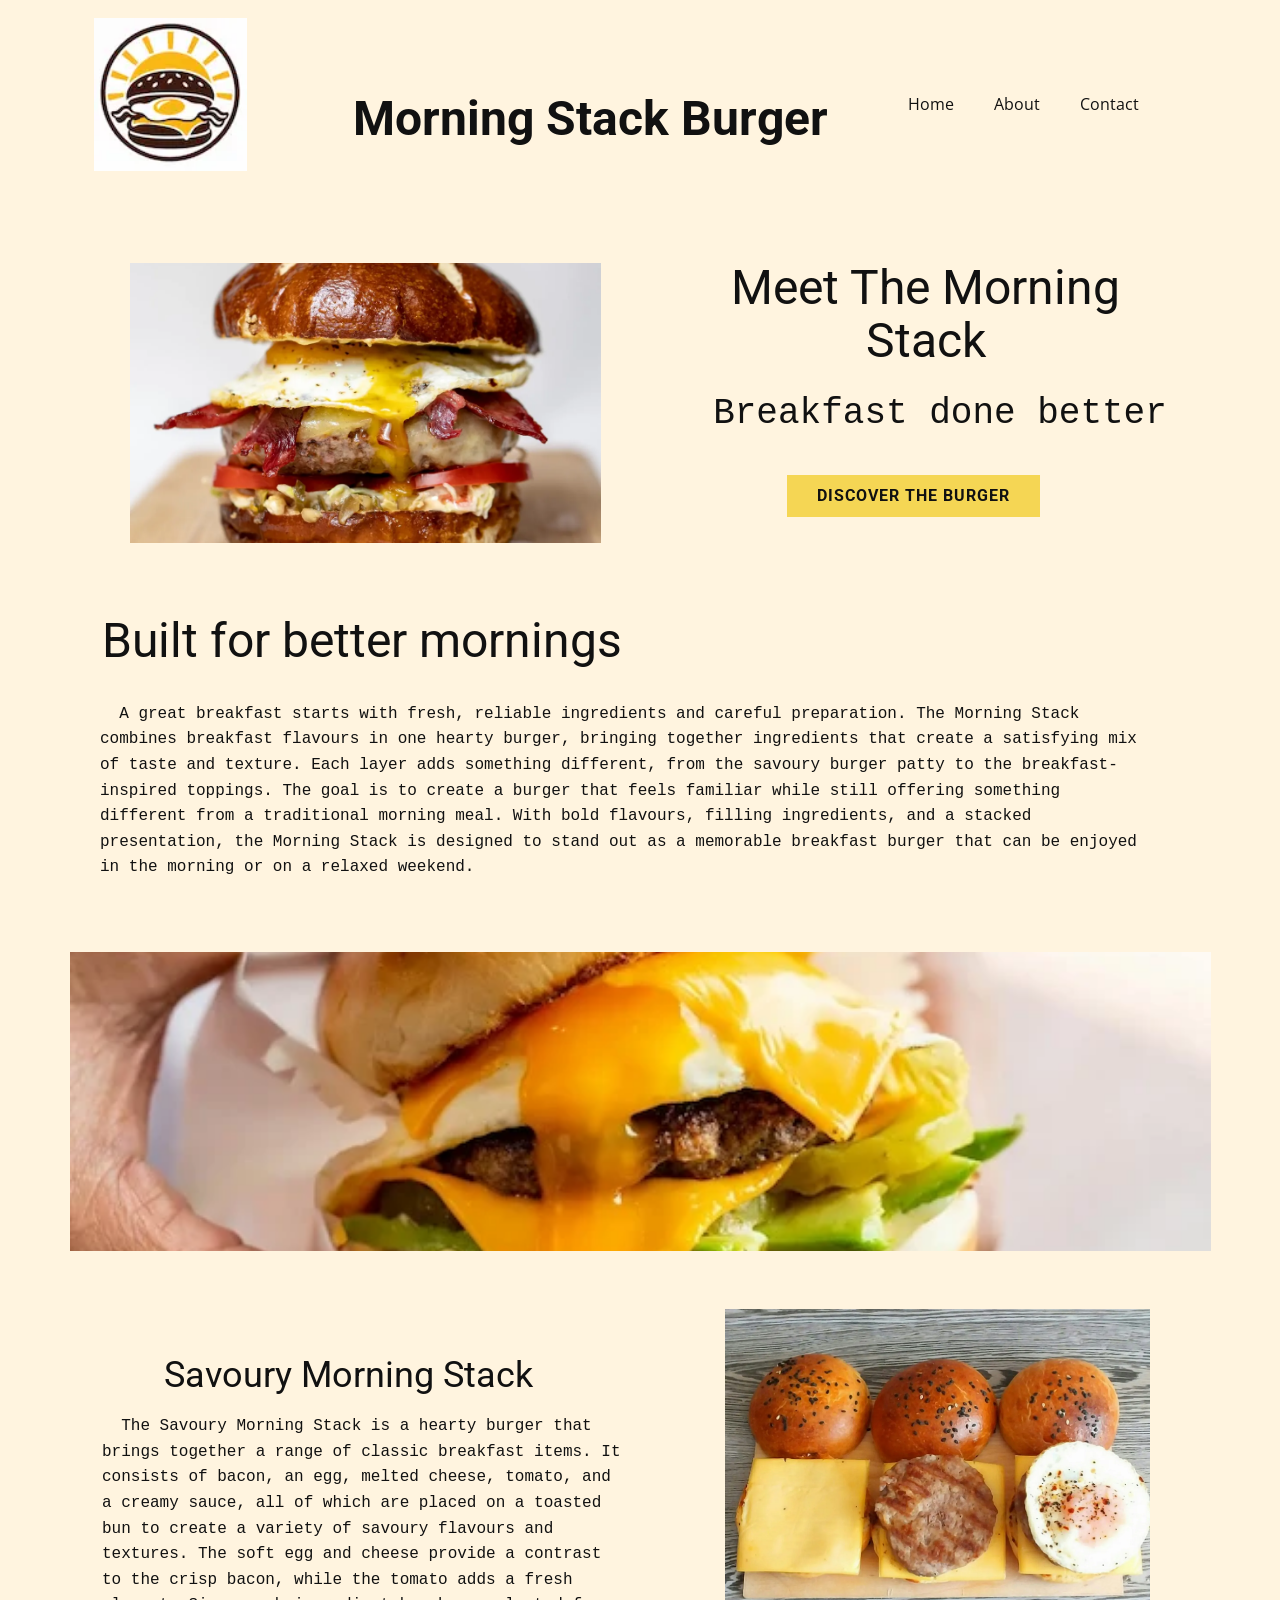
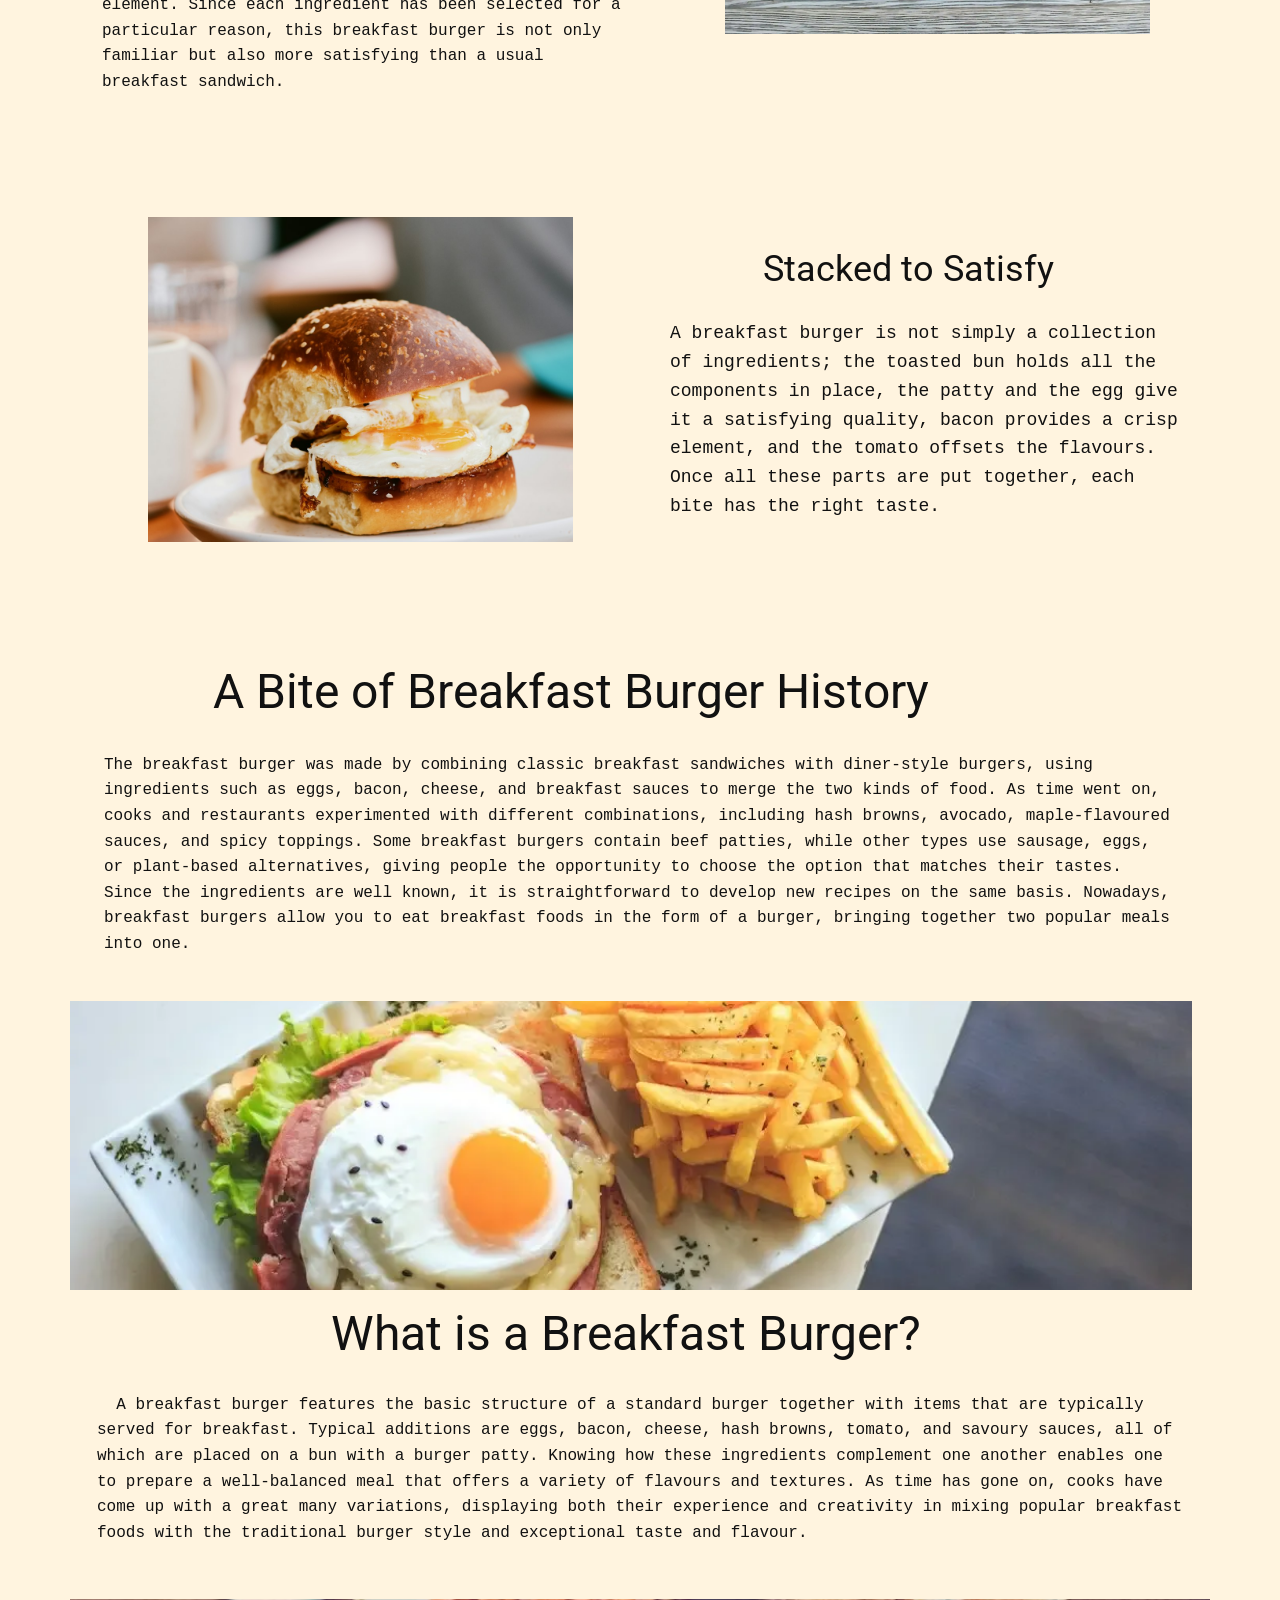
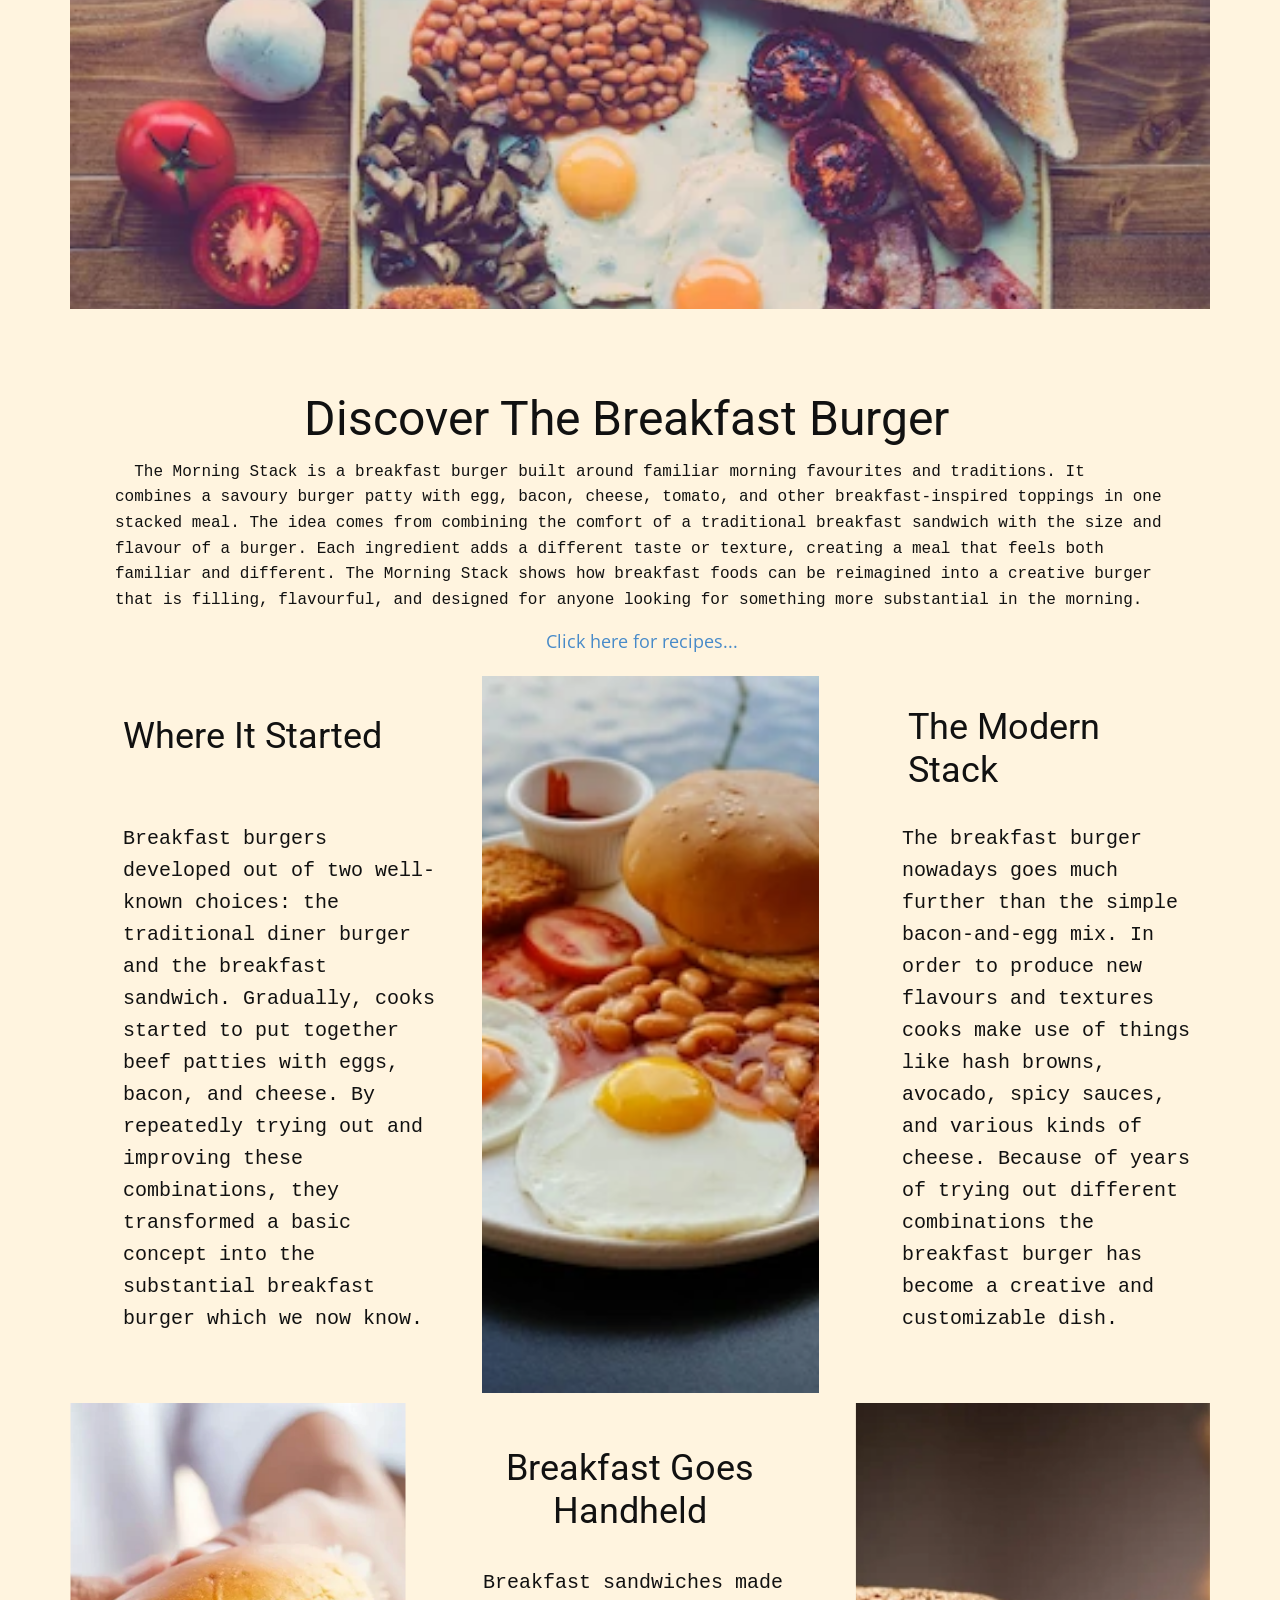
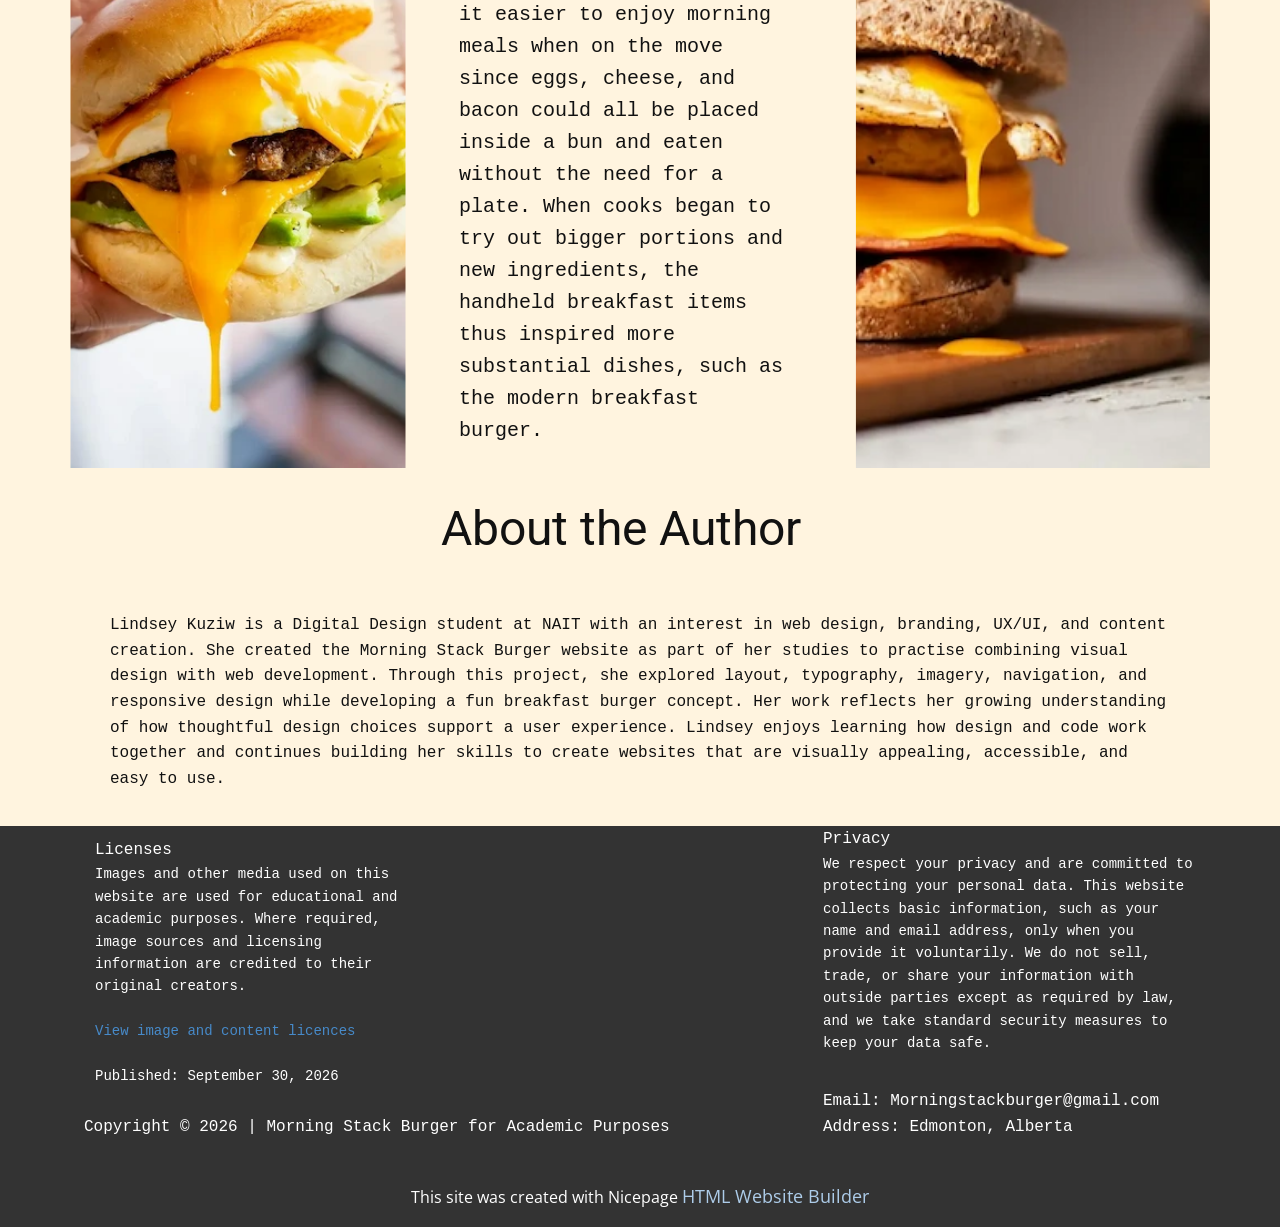
==== commit cfb5c141: "update burger website" ====
--- a/index.html
+++ b/index.html
@@ -2,14 +2,14 @@
 <html style="font-size: 16px;" lang="en"><head>
     <meta name="viewport" content="width=device-width, initial-scale=1.0">
     <meta charset="utf-8">
-    <meta name="keywords" content="Morning Stack, breakfast burger, savoury breakfast burger, egg and bacon burger, breakfast sandwich, breakfast food, stacked breakfast burger">
-    <meta name="description" content="Discover the Morning Stack, a savoury breakfast burger layered with egg, bacon, cheese, tomato and classic morning flavours for a satisfying start.">
-    <title>Morning Stack Breakfast Burger Breakfast Done Better</title>
+    <meta name="keywords" content="breakfast burger, breakfast burger ideas, Morning Stack Burger, breakfast sandwich, egg and bacon burger, breakfast burger ingredients">
+    <meta name="description" content="Explore Morning Stack Burger and discover breakfast burger ideas, classic ingredients, creative combinations, and the story behind this morning favourite.">
+    <title>Morning Stack Burger | Breakfast Burger Ideas</title>
     <link rel="stylesheet" href="nicepage.css" media="screen">
 <link rel="stylesheet" href="index.css" media="screen">
     <script class="u-script" type="text/javascript" src="jquery.js" defer=""></script>
     <script class="u-script" type="text/javascript" src="nicepage.js" defer=""></script>
-    <meta name="generator" content="Nicepage 8.7.0, nicepage.com">
+    <meta name="generator" content="Nicepage 8.7.6, nicepage.com">
     
     
     
@@ -23,13 +23,13 @@
 		"name": "Site1"
 }</script>
     <meta name="theme-color" content="#478ac9">
-    <meta property="og:title" content="Morning Stack Breakfast Burger Breakfast Done Better">
-    <meta property="og:description" content="Discover the Morning Stack, a savoury breakfast burger layered with egg, bacon, cheese, tomato and classic morning flavours for a satisfying start.">
+    <meta property="og:title" content="Morning Stack Burger | Breakfast Burger Ideas">
+    <meta property="og:description" content="Explore Morning Stack Burger and discover breakfast burger ideas, classic ingredients, creative combinations, and the story behind this morning favourite.">
     <meta property="og:type" content="website">
   <meta data-intl-tel-input-cdn-path="intlTelInput/"></head>
   <body data-home-page="Home.html" data-home-page-title="Home" data-path-to-root="./" data-include-products="false" class="u-body u-clearfix u-xl-mode" data-lang="en"><header class="u-clearfix u-custom-color-1 u-header u-header" id="header"><div class="u-clearfix u-sheet u-sheet-1">
         <p class="u-align-center u-text u-text-default u-text-1">Sample text.</p>
-        <img class="u-image u-image-contain u-image-default u-preserve-proportions u-image-1" src="images/BurgerLogo.webp" alt="" data-image-width="120" data-image-height="120">
+        <img class="u-image u-image-contain u-image-default u-preserve-proportions u-image-1" src="images/BurgerLogo.webp" alt="Burger logo with a yellow sun behind it." data-image-width="120" data-image-height="120">
         <h1 class="u-align-center u-text u-text-2">Morning Stack Burger </h1>
         <nav class="u-menu u-menu-one-level u-offcanvas u-menu-1" role="navigation" aria-label="Menu navigation">
           <div class="menu-collapse" style="font-size: 1rem; letter-spacing: 0px;">
@@ -60,19 +60,19 @@
         </nav>
       </div></header>
     <section class="u-clearfix u-custom-color-1 u-section-1" id="home">
-      <div class="u-clearfix u-sheet u-valign-bottom-xl u-sheet-1">
+      <div class="u-clearfix u-sheet u-valign-bottom-xl u-valign-bottom-xs u-sheet-1">
         <div class="data-layout-selected u-clearfix u-expanded-width-xs u-layout-wrap u-layout-wrap-1">
           <div class="u-layout">
             <div class="u-layout-row">
               <div class="u-container-style u-custom-color-1 u-layout-cell u-size-30 u-layout-cell-1">
                 <div class="u-container-layout u-container-layout-1">
-                  <img class="custom-expanded u-image u-image-default u-image-1" src="images/photo-1559067933-0293effe6133.webp" alt="Breakfast burger with egg cheese bacon and toppings" data-image-width="1080" data-image-height="984">
+                  <img class="custom-expanded u-image u-image-default u-image-1" src="images/photo-1559067933-0293effe6133.webp" alt="Breakfast burger with egg, cheese, bacon, and toppings." data-image-width="1080" data-image-height="984">
                 </div>
               </div>
               <div class="u-container-style u-custom-color-1 u-layout-cell u-size-30 u-layout-cell-2" data-href="./#home" data-page-id="22816708">
                 <div class="u-container-layout u-container-layout-2">
                   <h2 class="u-align-center u-text u-text-1">Meet The Morning Stack </h2>
-                  <h4 class="u-align-center u-custom-font u-font-courier-new u-text u-text-default u-text-2">Breakfast done better </h4>
+                  <h3 class="u-align-center u-custom-font u-font-courier-new u-text u-text-2">Breakfast done better </h3>
                   <a href="./#discover" data-page-id="22816708" class="u-border-none u-btn u-button-style u-custom-font u-heading-font u-hover-palette-2-dark-1 u-palette-3-light-1 u-btn-1">Discover the burger </a>
                 </div>
               </div>
@@ -84,12 +84,22 @@
     <section class="u-clearfix u-custom-color-1 u-section-2" id="discover-1">
       <div class="u-clearfix u-sheet u-sheet-1">
         <h2 class="u-align-left u-text u-text-1">&nbsp;Built for better mornings </h2>
-        <p class="u-custom-font u-font-courier-new u-text u-text-2">A great breakfast starts with fresh, reliable ingredients and careful preparation. The Morning Stack combines breakfast flavours in one hearty burger, bringing together ingredients that create a satisfying mix of taste and texture. Each layer adds something different, from the savoury burger patty to the breakfast-inspired toppings. The goal is to create a burger that feels familiar while still offering something different from a traditional morning meal. With bold flavours, filling ingredients, and a stacked presentation, the Morning Stack is designed to stand out as a memorable breakfast burger that can be enjoyed on a morning or a relaxed weekend. </p>
-        <div class="custom-expanded data-layout-selected u-clearfix u-layout-wrap u-layout-wrap-1">
+        <p class="u-custom-font u-font-courier-new u-text u-text-2">&nbsp; A great breakfast starts with fresh, reliable ingredients
+and careful preparation. The Morning Stack combines breakfast flavours in one
+hearty burger, bringing together ingredients that create a satisfying mix of
+taste and texture. Each layer adds something different, from the savoury burger
+patty to the breakfast-inspired toppings. The goal is to create a burger that
+feels familiar while still offering something different from a traditional
+morning meal. With bold flavours, filling ingredients, and a stacked
+presentation, the Morning Stack is designed to stand out as a memorable
+breakfast burger that can be enjoyed in the morning or on a relaxed weekend. </p>
+        <div class="data-layout-selected u-clearfix u-expanded-width-xs u-layout-wrap u-layout-wrap-1">
           <div class="u-gutter-0 u-layout">
             <div class="u-layout-col">
-              <div class="u-container-style u-image u-layout-cell u-size-60 u-size-60-md u-image-1" alt="hands holding a breakfast burger with egg, lettuce and tomato" data-image-width="1080" data-image-height="720">
-                <div class="u-container-layout u-container-layout-1"></div>
+              <div class="u-container-style u-layout-cell u-size-60 u-size-60-md u-layout-cell-1" alt="hands holding a breakfast burger with egg, lettuce and tomato">
+                <div class="u-container-layout u-container-layout-1">
+                  <img class="custom-expanded u-image u-image-1" src="images/Chef-holding-breakfast-burger.webp" data-image-width="600" data-image-height="600" alt="Hands holding a breakfast burger with egg, avacado, cheese and pickles up close.">
+                </div>
               </div>
             </div>
           </div>
@@ -100,12 +110,19 @@
               <div class="u-container-style u-custom-color-1 u-layout-cell u-size-30 u-layout-cell-2">
                 <div class="u-container-layout u-container-layout-2">
                   <h3 class="u-text u-text-default u-text-3">Savoury Morning Stack </h3>
-                  <p class="u-custom-font u-font-courier-new u-text u-text-4">The Savoury Morning Stack is a hearty burger that brings together a range of classic breakfast items. It consists of bacon, an egg, melted cheese, tomato, and a creamy sauce, all of which are placed on a toasted bun to create a variety of savoury flavours and textures. The soft egg and cheese provide a contrast to the crisp bacon, while the tomato adds a fresh element. Since each ingredient has been selected for a particular reason, this breakfast burger is not only familiar but also more satisfying than a usual breakfast sandwich. </p>
+                  <p class="u-custom-font u-font-courier-new u-text u-text-4">&nbsp; The Savoury Morning Stack is a hearty burger that brings
+together a range of classic breakfast items. It consists of bacon, an egg,
+melted cheese, tomato, and a creamy sauce, all of which are placed on a toasted
+bun to create a variety of savoury flavours and textures. The soft egg and
+cheese provide a contrast to the crisp bacon, while the tomato adds a fresh
+element. Since each ingredient has been selected for a particular reason, this
+breakfast burger is not only familiar but also more satisfying than a usual
+breakfast sandwich. </p>
                 </div>
               </div>
               <div class="u-container-style u-custom-color-1 u-layout-cell u-shape-rectangle u-size-30 u-layout-cell-3" data-image-width="3700" data-image-height="2457">
                 <div class="u-container-layout u-container-layout-3">
-                  <img class="u-image u-image-default u-image-2" src="images/Breakfastpicture1.webp" alt="Breakfast burger ingredients including buns, cheese, sausage patties and a fried egg" data-image-width="1920" data-image-height="1275">
+                  <img class="u-image u-image-default u-image-2" src="images/Breakfastpicture1.webp" alt="Breakfast burger ingredients including buns, cheese, sausage patties and a fried egg." data-image-width="1920" data-image-height="1275">
                 </div>
               </div>
             </div>
@@ -114,15 +131,15 @@
         <div class="data-layout-selected u-clearfix u-expanded-width u-layout-wrap u-layout-wrap-3">
           <div class="u-layout">
             <div class="u-layout-row">
-              <div class="u-container-style u-gradient u-image u-layout-cell u-size-30 u-image-3" data-image-width="612" data-image-height="612">
+              <div class="u-container-style u-gradient u-image u-layout-cell u-size-30 u-image-3" data-image-width="400" data-image-height="533">
                 <div class="u-container-layout u-container-layout-4">
-                  <img class="u-image u-image-default u-image-4" src="images/photo-1786490034626-1b8482bdf211.jpeg" alt="Breakfast sandwich with a fried eggon a toasted bun" data-image-width="1080" data-image-height="1440">
+                  <img class="u-image u-image-default u-image-4" src="images/photo-1786490034626-1b8482bdf211.jpeg" alt="Breakfast sandwich with a fried egg on a toasted bun." data-image-width="1080" data-image-height="1440">
                 </div>
               </div>
               <div class="u-container-style u-custom-color-1 u-layout-cell u-size-30 u-layout-cell-5">
                 <div class="u-container-layout u-container-layout-5">
                   <h3 class="u-text u-text-default u-text-5">Stacked to Satisfy </h3>
-                  <p class="u-custom-font u-font-courier-new u-text u-text-default u-text-6">A breakfast burger is not simply a collection of ingredients; the toasted bun holds all the components in place, the patty and the egg give it a satisfying quality, bacon provides a crisp element, and the tomato offsets the flavours. Once all these parts are put together, each bite has the right taste. </p>
+                  <p class="u-custom-font u-font-courier-new u-text u-text-default u-text-6">A breakfast burger is not simply a collection of ingredients; the toasted bun holds all the components in place, the patty and the egg give it a satisfying quality, bacon provides a crisp element, and the tomato offsets the flavours. Once all these parts are put together, each bite has the right taste.</p>
                 </div>
               </div>
             </div>
@@ -134,8 +151,18 @@
               <div class="u-container-style u-custom-color-1 u-layout-cell u-size-60 u-layout-cell-6">
                 <div class="u-container-layout u-container-layout-6">
                   <h2 class="u-text u-text-7">A Bite of Breakfast Burger History </h2>
-                  <p class="u-custom-font u-font-courier-new u-text u-text-8">The idea of the breakfast burger came about when cooks mixed diner-style burgers with traditional breakfast sandwiches by including eggs, bacon, cheese, and breakfast sauces, which made the burgers very popular at brunch times. Afterwards, various restaurants experimented with new ingredients such as hash browns, avocado, maple flavouring, and spicy sauces. As time went on, breakfast burgers changed because cooks carried out experiments and tastes evolved, eventually combining two favourite meals into a single popular dish. </p>
-                  <img class="custom-expanded u-image u-image-default u-image-5" src="images/photo-1543392706-0bc759dfb6bc.webp" alt="Breakfast burger topped with a fried egg and served with fries" data-image-width="1080" data-image-height="706">
+                  <p class="u-custom-font u-font-courier-new u-text u-text-8"> The breakfast burger was made by combining classic breakfast
+sandwiches with diner-style burgers, using ingredients such as eggs, bacon,
+cheese, and breakfast sauces to merge the two kinds of food. As time went on,
+cooks and restaurants experimented with different combinations, including hash
+browns, avocado, maple-flavoured sauces, and spicy toppings. Some breakfast
+burgers contain beef patties, while other types use sausage, eggs, or
+plant-based alternatives, giving people the opportunity to choose the option
+that matches their tastes. Since the ingredients are well known, it is
+straightforward to develop new recipes on the same basis. Nowadays, breakfast
+burgers allow you to eat breakfast foods in the form of a burger, bringing
+together two popular meals into one. </p>
+                  <img class="u-expanded-width-xs u-image u-image-default u-image-5" src="images/Breakfast-sandwich-with-fries.webp" alt="Open breakfast sandwich topped with a fried egg and served with fries." data-image-width="1080" data-image-height="706">
                 </div>
               </div>
             </div>
@@ -147,11 +174,21 @@
               <div class="u-container-style u-custom-color-1 u-layout-cell u-size-30 u-layout-cell-7">
                 <div class="u-container-layout u-container-layout-7">
                   <h2 class="u-text u-text-9">&nbsp;What is a Breakfast Burger? </h2>
-                  <p class="u-custom-font u-font-courier-new u-text u-text-10">A breakfast burger features the basic structure of a standard burger together with items that are typically served for breakfast. Typical additions are eggs, bacon, cheese, hash browns, tomato, and savoury sauces, all of which are placed on a bun with a burger patty. Knowing how these ingredients complement one another enables one to prepare a well-balanced meal that offers a variety of flavours and textures. As time has gone on, cooks have come up with a great many variations, displaying both their experience and creativity in mixing popular breakfast foods with the traditional burger style and exceptional taste and flavour. </p>
-                </div>
-              </div>
-              <div class="u-container-style u-image u-layout-cell u-size-30 u-image-6" data-image-width="5390" data-image-height="3789" alt="Fresh breakfast ingredients including tomatoes, mushrooms, egg and grilled bacon">
-                <div class="u-container-layout u-valign-bottom u-container-layout-8"></div>
+                  <p class="u-custom-font u-font-courier-new u-text u-text-10">&nbsp; A breakfast burger features the basic structure of a
+standard burger together with items that are typically served for breakfast.
+Typical additions are eggs, bacon, cheese, hash browns, tomato, and savoury
+sauces, all of which are placed on a bun with a burger patty. Knowing how these
+ingredients complement one another enables one to prepare a well-balanced meal
+that offers a variety of flavours and textures. As time has gone on, cooks have
+come up with a great many variations, displaying both their experience and
+creativity in mixing popular breakfast foods with the traditional burger style
+and exceptional taste and flavour. </p>
+                </div>
+              </div>
+              <div class="u-container-style u-layout-cell u-size-30 u-layout-cell-8" alt="Fresh breakfast ingredients including tomatoes, mushrooms, egg and grilled bacon">
+                <div class="u-container-layout u-valign-bottom-lg u-valign-bottom-md u-valign-bottom-sm u-container-layout-8">
+                  <img class="u-expanded-width u-image u-image-6" src="images/Breakfast-spread-ingredients.webp" data-image-width="500" data-image-height="351" alt="Fresh breakfast ingredients including tomatoes, mushrooms, egg and grilled bacon.">
+                </div>
               </div>
             </div>
           </div>
@@ -161,54 +198,84 @@
     <section class="u-clearfix u-custom-color-1 u-section-3" id="discover">
       <div class="u-clearfix u-sheet u-sheet-1">
         <h2 class="u-text u-text-1">Discover The Breakfast Burger&nbsp;</h2>
-        <p class="u-custom-font u-font-courier-new u-text u-text-2">The Morning Stack is a breakfast burger built around familiar morning favourites and traditions. It combines a savoury burger patty with egg, bacon, cheese, tomato, and other breakfast-inspired toppings in one stacked meal. The idea comes from combining the comfort of a traditional breakfast sandwich with the size and flavour of a burger. Each ingredient adds a different taste or texture, creating a meal that feels both familiar and different. The Morning Stack shows how breakfast foods can be reimagined into a creative burger that is filling, flavourful, and designed for anyone looking for something more substantial in the morning. </p>
-        <div class="data-layout-selected u-clearfix u-expanded-width u-layout-wrap u-layout-wrap-1">
+        <p class="u-custom-font u-font-courier-new u-text u-text-2">&nbsp; The Morning Stack is a breakfast burger built around
+familiar morning favourites and traditions. It combines a savoury burger patty
+with egg, bacon, cheese, tomato, and other breakfast-inspired toppings in one
+stacked meal. The idea comes from combining the comfort of a traditional
+breakfast sandwich with the size and flavour of a burger. Each ingredient adds
+a different taste or texture, creating a meal that feels both familiar and
+different. The Morning Stack shows how breakfast foods can be reimagined into a
+creative burger that is filling, flavourful, and designed for anyone looking
+for something more substantial in the morning. </p>
+        <p class="u-text u-text-3">
+          <a class="u-active-none u-border-none u-btn u-button-link u-button-style u-hover-none u-none u-text-palette-1-base u-btn-1" href="https://www.foodnetwork.com/recipes/breakfast-burger-1961150">Click here for recipes... </a>
+        </p>
+      </div>
+    </section>
+    <section class="u-clearfix u-custom-color-1 u-section-4" id="about">
+      <div class="u-clearfix u-sheet u-sheet-1">
+        <div class="data-layout-selected u-clearfix u-expanded-width u-gutter-10 u-layout-wrap u-layout-wrap-1">
           <div class="u-layout">
             <div class="u-layout-col">
               <div class="u-size-30">
                 <div class="u-layout-row">
-                  <div class="u-container-style u-custom-color-1 u-layout-cell u-size-20 u-layout-cell-1">
+                  <div class="u-container-style u-custom-color-1 u-layout-cell u-size-23 u-layout-cell-1">
                     <div class="u-container-layout u-container-layout-1">
-                      <h3 class="u-text u-text-3">Where It Started </h3>
-                      <p class="u-custom-font u-font-courier-new u-text u-text-4">Breakfast burgers developed out of two well-known choices: the traditional diner burger and the breakfast sandwich. Gradually, cooks started to put together beef patties​ with eggs, bacon, and cheese. By repeatedly trying out and improving these combinations, they transformed a basic concept into the substantial breakfast burger which we now know. </p>
-                    </div>
-                  </div>
-                  <div class="u-container-style u-image u-layout-cell u-size-20 u-image-1" data-image-width="1280" data-image-height="853" alt="Breakfast plate with eggs, bacon, sausage, beans and toast">
-                    <div class="u-container-layout u-container-layout-2"></div>
-                  </div>
-                  <div class="u-container-style u-custom-color-1 u-layout-cell u-size-20 u-layout-cell-3">
+                      <h3 class="u-text u-text-1">Where It Started </h3>
+                      <p class="u-custom-font u-font-courier-new u-text u-text-2">Breakfast burgers developed out of two well-known choices:
+the traditional diner burger and the breakfast sandwich. Gradually, cooks
+started to put together beef patties ​
+with eggs, bacon, and cheese. By repeatedly trying out and improving these
+combinations, they transformed a basic concept into the substantial breakfast
+burger which we now know. </p>
+                    </div>
+                  </div>
+                  <div class="u-container-style u-layout-cell u-size-19 u-layout-cell-2" alt="Breakfast plate with eggs, bacon, sausage, beans and toast">
+                    <div class="u-container-layout u-container-layout-2">
+                      <img class="u-expanded-height u-image u-image-1" src="images/Breakfastburger-on-plate-with-sausage.webp" data-image-width="400" data-image-height="267" alt="Breakfast plate with eggs, bacon, sausage, beans and toast.">
+                    </div>
+                  </div>
+                  <div class="u-container-style u-custom-color-1 u-layout-cell u-size-18 u-layout-cell-3">
                     <div class="u-container-layout u-container-layout-3">
-                      <h3 class="u-text u-text-5">The Modern Stack </h3>
-                      <p class="u-custom-font u-font-courier-new u-text u-text-6">The breakfast burger nowadays goes much further than the simple bacon-and-egg mix. In order to produce new flavours and textures cooks make use of things like hash browns, avocado, spicy sauces, and various kinds of cheese. Because of years of trying out different combinations the breakfast burger has become a creative and customizable dish. </p>
+                      <h3 class="u-text u-text-3">The Modern Stack </h3>
+                      <p class="u-custom-font u-font-courier-new u-text u-text-4">The breakfast burger nowadays goes much further than the
+simple bacon-and-egg mix. In order to produce new flavours and textures cooks
+make use of things like hash browns, avocado, spicy sauces, and various kinds
+of cheese. Because of years of trying out different combinations the breakfast
+burger has become a creative and customizable dish. </p>
                     </div>
                   </div>
                 </div>
               </div>
               <div class="u-size-30">
                 <div class="u-layout-row">
-                  <div class="u-container-style u-image u-layout-cell u-size-20 u-image-2" data-image-width="1080" data-image-height="1080" alt="Hand holding a breakfast burger with egg cheese and lettuce">
-                    <div class="u-container-layout u-valign-top u-container-layout-4"></div>
-                  </div>
-                  <div class="u-container-style u-custom-color-1 u-layout-cell u-size-20 u-layout-cell-5">
+                  <div class="u-container-style u-layout-cell u-size-18 u-layout-cell-4" alt="Hand holding a breakfast burger with egg cheese and lettuce">
+                    <div class="u-container-layout u-container-layout-4">
+                      <img class="u-absolute-hcenter u-expanded u-image u-image-2" src="images/Chef-holding-breakfast-burger.webp" data-image-width="600" data-image-height="600" alt="Hand holding a breakfast burger with egg cheese and  pickles.">
+                    </div>
+                  </div>
+                  <div class="u-container-style u-custom-color-1 u-layout-cell u-size-23 u-layout-cell-5">
                     <div class="u-container-layout u-container-layout-5">
-                      <h3 class="u-align-center u-text u-text-default u-text-7">Breakfast Goes Handheld </h3>
-                      <p class="u-custom-font u-font-courier-new u-text u-text-8">Breakfast sandwiches made it easier to enjoy morning meals when on the move since eggs, cheese, and bacon could all be placed inside a bun and eaten without the need for a plate. When cooks began to try out bigger portions and new ingredients, the handheld breakfast items thus inspired more substantial dishes, such as the modern breakfast burger. </p>
-                    </div>
-                  </div>
-                  <div class="u-container-style u-image u-layout-cell u-size-20 u-image-3" data-image-width="1080" data-image-height="734" alt="Breakfast burger with egg and melted cheese on an english muffin">
-                    <div class="u-container-layout u-container-layout-6"></div>
-                  </div>
-                </div>
-              </div>
-            </div>
-          </div>
-        </div>
-      </div>
-    </section>
-    <section class="u-clearfix u-custom-color-1 u-section-4" id="about">
-      <div class="u-clearfix u-sheet u-sheet-1">
-        <h2 class="u-text u-text-default u-text-1">About the Author </h2>
-        <p class="u-custom-font u-font-courier-new u-text u-text-2">Lindsey Kuziw is a Digital Design student at NAIT with an interest in web design, branding, UX/UI, and content creation. She created the Morning Stack Burger website as part of her studies to practise combining visual design with web development. Through this project, she explored layout, typography, imagery, navigation, and responsive design while developing a fun breakfast burger concept. Her work reflects her growing understanding of how thoughtful design choices support a user experience. Lindsey enjoys learning how design and code work together and continues building her skills to create websites that are visually appealing, accessible, and easy to use. </p>
+                      <h3 class="u-align-center u-text u-text-default u-text-5">Breakfast Goes Handheld </h3>
+                      <p class="u-custom-font u-font-courier-new u-text u-text-6">&nbsp; Breakfast sandwiches made it easier to enjoy morning meals
+when on the move since eggs, cheese, and bacon could all be placed inside a bun
+and eaten without the need for a plate. When cooks began to try out bigger
+portions and new ingredients, the handheld breakfast items thus inspired more
+substantial dishes, such as the modern breakfast burger. </p>
+                    </div>
+                  </div>
+                  <div class="u-container-style u-layout-cell u-size-19 u-layout-cell-6" alt="Breakfast burger with egg and melted cheese on an english muffin">
+                    <div class="u-container-layout u-container-layout-6">
+                      <img class="u-absolute-hcenter u-expanded u-image u-image-3" src="images/Breakfast-burger-with-coffee.webp" data-image-width="600" data-image-height="408" alt="Breakfast burger with egg and melted cheese on an english muffin.">
+                    </div>
+                  </div>
+                </div>
+              </div>
+            </div>
+          </div>
+        </div>
+        <h2 class="u-text u-text-default u-text-7">About the Author </h2>
+        <p class="u-custom-font u-font-courier-new u-text u-text-8">Lindsey Kuziw is a Digital Design student at NAIT with an interest in web design, branding, UX/UI, and content creation. She created the Morning Stack Burger website as part of her studies to practise combining visual design with web development. Through this project, she explored layout, typography, imagery, navigation, and responsive design while developing a fun breakfast burger concept. Her work reflects her growing understanding of how thoughtful design choices support a user experience. Lindsey enjoys learning how design and code work together and continues building her skills to create websites that are visually appealing, accessible, and easy to use. </p>
       </div>
     </section>
     
--- a/nicepage.css
+++ b/nicepage.css
@@ -1054,11 +1054,11 @@
 .u-accordion-link-icon-hidden.u-icon {
   display: none;
 }
-.u-accordion-pane {
+.u-accordion .u-accordion-pane {
   position: relative;
   display: none;
 }
-.u-accordion-pane.u-accordion-active {
+.u-accordion .u-accordion-pane.u-accordion-active {
   display: flex;
 }
 .u-accordion.u-spacing-0 .u-accordion-item:not(:last-child) .u-accordion-link[class*=u-border-] ~ .u-accordion-pane,
@@ -7872,8 +7872,8 @@
   object-fit: cover;
   object-position: center;
 }
-.u-show-text-none .u-over-slide {
-  display: none;
+.u-show-text-none:not(.u-form-gallery) .u-over-slide {
+  display: none !important;
 }
 .u-over-slide .u-gallery-heading,
 .u-over-slide .u-gallery-text {
@@ -45977,6 +45977,7 @@
 
 .u-header .u-nav-1 {
   font-size: 1rem;
+  letter-spacing: normal;
 }
 
 .u-header .u-nav-link-2 {
@@ -45987,10 +45988,6 @@
   font-size: 1.25rem;
 }
 @media (max-width: 1199px) {
-  .u-header .u-sheet-1 {
-    min-height: 123px;
-  }
-
   .u-header .u-text-1 {
     margin-left: 427px;
   }
@@ -46000,7 +45997,7 @@
   }
 
   .u-header .u-text-2 {
-    margin-top: 20px;
+    margin-top: -78px;
     margin-right: 250px;
     margin-left: 151px;
   }
@@ -46009,16 +46006,8 @@
     margin-top: -53px;
     margin-right: 51px;
   }
-
-  .u-header .u-nav-1 {
-    letter-spacing: normal;
-  }
 }
 @media (max-width: 991px) {
-  .u-header .u-sheet-1 {
-    min-height: 51px;
-  }
-
   .u-header .u-text-1 {
     margin-left: 327px;
   }
@@ -46029,10 +46018,6 @@
   }
 }
 @media (max-width: 767px) {
-  .u-header .u-sheet-1 {
-    min-height: 268px;
-  }
-
   .u-header .u-text-1 {
     margin-left: 245px;
   }
@@ -46041,14 +46026,10 @@
     margin-right: 1px;
     margin-left: 0;
   }
-
-  .u-header .u-menu-1 {
-    margin-top: 20px;
-  }
 }
 @media (max-width: 575px) {
   .u-header .u-sheet-1 {
-    min-height: 378px;
+    min-height: 207px;
   }
 
   .u-header .u-text-1 {
@@ -46056,22 +46037,23 @@
   }
 
   .u-header .u-image-1 {
-    margin-top: 19px;
-    margin-left: 83px;
+    width: 82px;
+    height: 82px;
+    margin-top: 16px;
+    margin-left: 17px;
   }
 
   .u-header .u-text-2 {
     font-size: 2.25rem;
     width: auto;
-    margin-top: 14px;
-    margin-right: 24px;
-    margin-left: -24px;
+    margin-top: 12px;
+    margin-right: 0;
   }
 
   .u-header .u-menu-1 {
     width: auto;
-    margin-top: -72px;
-    margin-right: 24px;
+    margin-top: -163px;
+    margin-right: 20px;
   }
 }
 .u-footer .u-sheet-1 {
@@ -46101,7 +46083,7 @@
 
 .u-footer .u-text-4 {
   font-size: 1rem;
-  margin: -51px 534px 14px 14px;
+  margin: -51px 534px 25px 14px;
 }
 @media (max-width: 1199px) {
   .u-footer .u-text-1 {
--- a/index.css
+++ b/index.css
@@ -4,7 +4,7 @@
 
 .u-section-1 .u-layout-wrap-1 {
   width: 1140px;
-  margin: 29px -14px 0 auto;
+  margin: 29px -15px 0 auto;
 }
 
 .u-section-1 .u-layout-cell-1 {
@@ -34,7 +34,7 @@
 }
 
 .u-section-1 .u-text-2 {
-  margin: 28px auto 0 120px;
+  margin: 24px 34px 0;
 }
 
 .u-section-1 .u-btn-1 {
@@ -42,7 +42,7 @@
   background-image: none;
   text-transform: uppercase;
   font-weight: 700;
-  margin: 45px auto 0 132px;
+  margin: 40px auto 0 132px;
 }
 
 @media (max-width: 1199px) {
@@ -74,6 +74,11 @@
     margin-left: 0;
   }
 
+  .u-section-1 .u-text-2 {
+    margin-right: 0;
+    margin-left: 120px;
+  }
+
   .u-section-1 .u-btn-1 {
     margin-left: 32px;
   }
@@ -135,8 +140,6 @@
   }
 
   .u-section-1 .u-layout-wrap-1 {
-    margin-top: 41px;
-    margin-bottom: -12px;
     margin-right: initial;
     margin-left: initial;
     width: auto;
@@ -150,19 +153,22 @@
     min-height: 268px;
   }
 
+  .u-section-1 .u-text-1 {
+    width: auto;
+  }
+
   .u-section-1 .u-text-2 {
     width: auto;
-    margin-top: 27px;
     margin-left: 19px;
     margin-right: 19px;
   }
 
   .u-section-1 .u-btn-1 {
-    margin-top: 50px;
+    margin-top: 39px;
     margin-left: auto;
   }
 }.u-section-2 .u-sheet-1 {
-  min-height: 2924px;
+  min-height: 2980px;
 }
 
 .u-section-2 .u-text-1 {
@@ -171,7 +177,7 @@
 
 .u-section-2 .u-text-2 {
   font-size: 1rem;
-  margin: 35px 57px 0 30px;
+  margin: 34px 57px 0 30px;
 }
 
 .u-section-2 .u-layout-wrap-1 {
@@ -179,24 +185,29 @@
   margin: 72px auto 0;
 }
 
-.u-section-2 .u-image-1 {
+.u-section-2 .u-layout-cell-1 {
   min-height: 296px;
   filter: none;
-  background-image: url("images/photo-1609796632543-65cdda96651c.webp");
-  background-position: 50% 50%;
 }
 
 .u-section-2 .u-container-layout-1 {
   padding: 0;
 }
 
+.u-section-2 .u-image-1 {
+  filter: none;
+  width: 1141px;
+  height: 299px;
+  margin: -1px -6px 0;
+}
+
 .u-section-2 .u-layout-wrap-2 {
-  margin-top: 77px;
+  margin-top: 27px;
   margin-bottom: 0;
 }
 
 .u-section-2 .u-layout-cell-2 {
-  min-height: 389px;
+  min-height: 464px;
 }
 
 .u-section-2 .u-container-layout-2 {
@@ -209,7 +220,7 @@
 
 .u-section-2 .u-text-4 {
   font-size: 1rem;
-  margin: 47px 27px 0 16px;
+  margin: 17px 11px 0 32px;
 }
 
 .u-section-2 .u-layout-cell-3 {
@@ -228,14 +239,14 @@
 }
 
 .u-section-2 .u-layout-wrap-3 {
-  margin-top: -17px;
+  margin-top: 45px;
   margin-bottom: 0;
 }
 
 .u-section-2 .u-image-3 {
   min-height: 457px;
-  background-image: linear-gradient(to bottom, rgba(255, 244, 223, 1), rgba(255, 244, 223, 1)), url('images/istockphoto-1980276924-612x612.jpg');
-  background-position: 50% 50%, 50% 50%;
+  background-image: linear-gradient(to bottom, rgba(255, 244, 223, 1), rgba(255, 244, 223, 1)), url('images/Breakfast-burger-on-plate-on-wooden-table.webp');
+  background-position: 50% 50%;
   background-repeat: no-repeat, no-repeat;
   background-size: cover, cover;
 }
@@ -259,12 +270,11 @@
 }
 
 .u-section-2 .u-text-5 {
-  margin: 75px auto 0 97px;
+  margin: 31px auto 0 93px;
 }
 
 .u-section-2 .u-text-6 {
-  font-size: 1rem;
-  margin: 48px auto 0 0;
+  margin: 28px 0 0;
 }
 
 .u-section-2 .u-layout-wrap-4 {
@@ -273,7 +283,7 @@
 }
 
 .u-section-2 .u-layout-cell-6 {
-  min-height: 639px;
+  min-height: 708px;
 }
 
 .u-section-2 .u-container-layout-6 {
@@ -281,15 +291,13 @@
 }
 
 .u-section-2 .u-text-7 {
-  margin-right: 198px;
-  margin-left: 208px;
-  margin-top: 20px;
   font-size: 3rem;
+  margin: 22px 127px 0 143px;
 }
 
 .u-section-2 .u-text-8 {
   font-size: 1rem;
-  margin: 35px 34px 0;
+  margin: 34px 34px 0;
 }
 
 .u-section-2 .u-image-5 {
@@ -299,8 +307,8 @@
 }
 
 .u-section-2 .u-layout-wrap-5 {
-  margin-top: -34px;
-  margin-bottom: 56px;
+  margin-top: -62px;
+  margin-bottom: 60px;
 }
 
 .u-section-2 .u-layout-cell-7 {
@@ -321,20 +329,25 @@
   margin: 32px 27px 0;
 }
 
-.u-section-2 .u-image-6 {
+.u-section-2 .u-layout-cell-8 {
   min-height: 309px;
   filter: none;
-  background-image: url("images/Breakfastingredientspic.webp");
-  background-position: 50% 50%;
 }
 
 .u-section-2 .u-container-layout-8 {
   padding: 0;
 }
 
+.u-section-2 .u-image-6 {
+  filter: none;
+  margin-bottom: -1px;
+  margin-top: 0;
+  height: 310px;
+}
+
 @media (max-width: 1199px) {
   .u-section-2 .u-sheet-1 {
-    min-height: 2506px;
+    min-height: 2562px;
   }
 
   .u-section-2 .u-text-1 {
@@ -352,9 +365,18 @@
     width: 940px;
   }
 
-  .u-section-2 .u-image-1 {
+  .u-section-2 .u-layout-cell-1 {
     min-height: 215px;
     background-size: cover;
+    background-position: 50% 50%;
+  }
+
+  .u-section-2 .u-image-1 {
+    inset: auto;
+    width: 940px;
+    height: 246px;
+    margin-left: 0;
+    margin-right: 0;
   }
 
   .u-section-2 .u-layout-wrap-2 {
@@ -362,7 +384,7 @@
   }
 
   .u-section-2 .u-layout-cell-2 {
-    min-height: 321px;
+    min-height: 383px;
   }
 
   .u-section-2 .u-text-4 {
@@ -401,16 +423,15 @@
 
   .u-section-2 .u-layout-wrap-4 {
     position: relative;
-    margin-top: 20px;
   }
 
   .u-section-2 .u-layout-cell-6 {
-    min-height: 527px;
+    min-height: 584px;
   }
 
   .u-section-2 .u-text-7 {
-    margin-right: 98px;
-    margin-left: 108px;
+    margin-right: 27px;
+    margin-left: 43px;
   }
 
   .u-section-2 .u-text-8 {
@@ -437,22 +458,32 @@
     margin-left: 0;
   }
 
+  .u-section-2 .u-layout-cell-8 {
+    min-height: 255px;
+    background-position: 50% 50%;
+  }
+
   .u-section-2 .u-image-6 {
-    min-height: 255px;
+    height: 256px;
   }
 }
 
 @media (max-width: 991px) {
   .u-section-2 .u-sheet-1 {
-    min-height: 1632px;
+    min-height: 1688px;
   }
 
   .u-section-2 .u-layout-wrap-1 {
     width: 720px;
   }
 
+  .u-section-2 .u-layout-cell-1 {
+    min-height: 165px;
+  }
+
   .u-section-2 .u-image-1 {
-    min-height: 165px;
+    width: 720px;
+    height: 188px;
   }
 
   .u-section-2 .u-layout-cell-2 {
@@ -468,10 +499,6 @@
     height: 230px;
   }
 
-  .u-section-2 .u-layout-wrap-3 {
-    margin-top: 20px;
-  }
-
   .u-section-2 .u-image-3 {
     min-height: 289px;
   }
@@ -508,22 +535,31 @@
     margin-left: 39px;
   }
 
+  .u-section-2 .u-layout-cell-8 {
+    min-height: 195px;
+  }
+
   .u-section-2 .u-image-6 {
-    min-height: 195px;
+    height: 196px;
   }
 }
 
 @media (max-width: 767px) {
   .u-section-2 .u-sheet-1 {
-    min-height: 1999px;
+    min-height: 2055px;
   }
 
   .u-section-2 .u-layout-wrap-1 {
     width: 540px;
   }
 
+  .u-section-2 .u-layout-cell-1 {
+    min-height: 124px;
+  }
+
   .u-section-2 .u-image-1 {
-    min-height: 124px;
+    width: 540px;
+    height: 141px;
   }
 
   .u-section-2 .u-layout-cell-3 {
@@ -564,40 +600,54 @@
     font-size: 2.25rem;
   }
 
+  .u-section-2 .u-layout-cell-8 {
+    min-height: 146px;
+  }
+
   .u-section-2 .u-image-6 {
-    min-height: 146px;
+    height: 147px;
   }
 }
 
 @media (max-width: 575px) {
   .u-section-2 .u-sheet-1 {
-    min-height: 4000px;
+    min-height: 3841px;
   }
 
   .u-section-2 .u-layout-wrap-1 {
+    margin-top: 41px;
+    margin-right: initial;
+    margin-left: initial;
+    width: auto;
+  }
+
+  .u-section-2 .u-layout-cell-1 {
+    min-height: 78px;
+  }
+
+  .u-section-2 .u-image-1 {
     width: 340px;
-  }
-
-  .u-section-2 .u-image-1 {
-    min-height: 78px;
+    height: 89px;
   }
 
   .u-section-2 .u-layout-wrap-2 {
-    margin-top: 55px;
+    margin-top: 31px;
   }
 
   .u-section-2 .u-layout-cell-2 {
-    min-height: 629px;
+    min-height: 559px;
   }
 
   .u-section-2 .u-text-3 {
     width: auto;
-    margin-top: 44px;
-    margin-left: 35px;
+    margin-top: 5px;
+    margin-left: 34px;
   }
 
   .u-section-2 .u-text-4 {
-    margin-top: 63px;
+    width: auto;
+    margin-right: -2px;
+    margin-left: 18px;
   }
 
   .u-section-2 .u-layout-cell-3 {
@@ -605,164 +655,113 @@
   }
 
   .u-section-2 .u-layout-wrap-3 {
-    margin-top: 35px;
+    margin-top: -30px;
   }
 
   .u-section-2 .u-image-3 {
-    min-height: 273px;
+    min-height: 277px;
+  }
+
+  .u-section-2 .u-container-layout-4 {
+    padding-top: 25px;
+    padding-bottom: 26px;
+  }
+
+  .u-section-2 .u-image-4 {
+    margin-top: 5px;
+    margin-right: auto;
   }
 
   .u-section-2 .u-layout-cell-5 {
-    min-height: 469px;
+    min-height: 462px;
+  }
+
+  .u-section-2 .u-container-layout-5 {
+    padding-bottom: 167px;
   }
 
   .u-section-2 .u-text-5 {
     width: auto;
-    margin-top: 60px;
-    margin-left: 52px;
+    margin-top: 10px;
+    margin-left: 51px;
   }
 
   .u-section-2 .u-text-6 {
-    margin-top: 63px;
+    width: auto;
+    margin-top: 21px;
+    margin-left: 12px;
   }
 
   .u-section-2 .u-layout-wrap-4 {
-    margin-top: 9px;
+    margin-top: -120px;
+  }
+
+  .u-section-2 .u-layout-cell-6 {
+    min-height: 863px;
   }
 
   .u-section-2 .u-text-7 {
     font-size: 1.5rem;
+    width: auto;
+    margin-top: 18px;
+  }
+
+  .u-section-2 .u-text-8 {
+    width: auto;
+    margin-top: 18px;
   }
 
   .u-section-2 .u-image-5 {
     height: 91px;
-    width: 340px;
+    margin-top: 20px;
+    margin-right: initial;
+    margin-left: initial;
+    width: auto;
   }
 
   .u-section-2 .u-layout-wrap-5 {
-    margin-top: -1px;
-    margin-bottom: 60px;
+    margin-top: 0;
   }
 
   .u-section-2 .u-text-9 {
     font-size: 1.5rem;
   }
 
+  .u-section-2 .u-layout-cell-8 {
+    min-height: 92px;
+  }
+
   .u-section-2 .u-image-6 {
-    min-height: 92px;
+    margin-bottom: -28px;
+    margin-top: 27px;
+    height: 93px;
   }
 }.u-section-3 .u-sheet-1 {
-  min-height: 1333px;
+  min-height: 1700px;
 }
 
 .u-section-3 .u-text-1 {
-  margin: 15px 247px 0 220px;
+  width: 673px;
+  margin: 25px auto 0;
 }
 
 .u-section-3 .u-text-2 {
   font-size: 1rem;
-  margin: 31px 45px 0;
-}
-
-.u-section-3 .u-layout-wrap-1 {
-  margin-top: 44px;
-  margin-bottom: 15px;
-  width: 100%;
-}
-
-.u-section-3 .u-layout-cell-1 {
-  min-height: 503px;
-}
-
-.u-section-3 .u-container-layout-1 {
-  padding: 22px 29px;
+  margin: 14px 45px 0;
 }
 
 .u-section-3 .u-text-3 {
-  margin: 26px 18px 0 30px;
-}
-
-.u-section-3 .u-text-4 {
-  font-size: 1rem;
-  margin: 31px 18px 0;
-}
-
-.u-section-3 .u-image-1 {
-  min-height: 462px;
-  filter: none;
-  background-image: url("images/photo-1768634003098-9d5848d3b93f.jpeg");
-  background-position: 50% 50%;
-}
-
-.u-section-3 .u-container-layout-2 {
-  padding: 0;
-}
-
-.u-section-3 .u-layout-cell-3 {
-  min-height: 503px;
-}
-
-.u-section-3 .u-container-layout-3 {
-  padding: 30px 27px;
-}
-
-.u-section-3 .u-text-5 {
-  margin: 18px 0 0 12px;
-}
-
-.u-section-3 .u-text-6 {
-  font-size: 1rem;
-  margin: 63px 24px 0 0;
-}
-
-.u-section-3 .u-image-2 {
-  min-height: 228px;
-  filter: none;
-  background-image: url("images/photo-1580372647279-e3af83eacec5.webp");
-  background-position: 50% 50%;
-}
-
-.u-section-3 .u-container-layout-4 {
-  padding: 0;
-}
-
-.u-section-3 .u-layout-cell-5 {
-  min-height: 493px;
-}
-
-.u-section-3 .u-container-layout-5 {
-  padding: 21px 28px;
-}
-
-.u-section-3 .u-text-7 {
-  margin-right: auto;
-  margin-left: 16px;
-}
-
-.u-section-3 .u-text-8 {
-  font-size: 1rem;
-  margin: 37px 25px 0 14px;
-}
-
-.u-section-3 .u-image-3 {
-  min-height: 228px;
-  filter: none;
-  background-image: url("images/photo-1569159316006-900e88b5dbc2.webp");
-  background-position: 50% 50%;
-}
-
-.u-section-3 .u-container-layout-6 {
+  margin: 14px 411px 60px 476px;
+}
+
+.u-section-3 .u-btn-1 {
+  background-image: none;
   padding: 0;
 }
 
 @media (max-width: 1199px) {
   .u-section-3 .u-sheet-1 {
-    min-height: 1166px;
-  }
-
-  .u-section-3 .u-text-1 {
-    margin-right: 147px;
-    margin-left: 120px;
+    min-height: 1655px;
   }
 
   .u-section-3 .u-text-2 {
@@ -770,209 +769,355 @@
     margin-right: 0;
   }
 
-  .u-section-3 .u-layout-wrap-1 {
-    width: auto;
-  }
-
-  .u-section-3 .u-layout-cell-1 {
-    min-height: 415px;
-  }
-
-  .u-section-3 .u-image-1 {
-    min-height: 381px;
-  }
-
-  .u-section-3 .u-layout-cell-3 {
-    min-height: 415px;
-  }
-
-  .u-section-3 .u-image-2 {
-    min-height: 188px;
-  }
-
-  .u-section-3 .u-layout-cell-5 {
-    min-height: 407px;
-  }
-
-  .u-section-3 .u-image-3 {
-    min-height: 188px;
+  .u-section-3 .u-text-3 {
+    margin-top: 317px;
+    margin-right: 311px;
+    margin-left: 376px;
+    width: 249px;
   }
 }
 
 @media (max-width: 991px) {
   .u-section-3 .u-sheet-1 {
-    min-height: 814px;
-  }
-
-  .u-section-3 .u-text-1 {
-    margin-right: 37px;
-    margin-left: 10px;
-  }
-
-  .u-section-3 .u-layout-cell-1 {
-    min-height: 100px;
-  }
-
-  .u-section-3 .u-image-1 {
-    min-height: 292px;
-  }
-
-  .u-section-3 .u-layout-cell-3 {
-    min-height: 100px;
-  }
-
-  .u-section-3 .u-image-2 {
-    min-height: 144px;
-  }
-
-  .u-section-3 .u-layout-cell-5 {
-    min-height: 100px;
-  }
-
-  .u-section-3 .u-image-3 {
-    min-height: 144px;
+    min-height: 2223px;
+  }
+
+  .u-section-3 .u-text-3 {
+    margin-top: 835px;
+    margin-right: 201px;
+    margin-left: 266px;
   }
 }
 
 @media (max-width: 767px) {
   .u-section-3 .u-sheet-1 {
-    min-height: 1783px;
+    min-height: 3866px;
   }
 
   .u-section-3 .u-text-1 {
-    margin-right: 0;
-    margin-left: 0;
-  }
-
-  .u-section-3 .u-container-layout-1 {
+    width: 540px;
+  }
+
+  .u-section-3 .u-text-3 {
+    margin-top: 2206px;
+    margin-right: 111px;
+    margin-left: 176px;
+  }
+}
+
+@media (max-width: 575px) {
+  .u-section-3 .u-sheet-1 {
+    min-height: 3455px;
+  }
+
+  .u-section-3 .u-text-1 {
+    width: 340px;
+  }
+
+  .u-section-3 .u-text-3 {
+    margin-top: 1833px;
+    margin-right: 11px;
+    margin-left: 76px;
+  }
+}.u-section-4 .u-sheet-1 {
+  min-height: 357px;
+}
+
+.u-section-4 .u-layout-wrap-1 {
+  margin-top: -1392px;
+  margin-bottom: 0;
+}
+
+.u-section-4 .u-layout-cell-1 {
+  min-height: 727px;
+}
+
+.u-section-4 .u-container-layout-1 {
+  padding: 21px 29px;
+}
+
+.u-section-4 .u-text-1 {
+  margin: 18px 24px 0;
+}
+
+.u-section-4 .u-text-2 {
+  font-size: 1.25rem;
+  margin: 65px 32px 0 24px;
+}
+
+.u-section-4 .u-layout-cell-2 {
+  min-height: 715px;
+  filter: none;
+}
+
+.u-section-4 .u-container-layout-2 {
+  padding: 0;
+}
+
+.u-section-4 .u-image-1 {
+  filter: none;
+  width: 337px;
+  left: -29px;
+  right: auto;
+}
+
+.u-section-4 .u-layout-cell-3 {
+  min-height: 715px;
+}
+
+.u-section-4 .u-container-layout-3 {
+  padding: 30px 0;
+}
+
+.u-section-4 .u-text-3 {
+  margin: 0 33px;
+}
+
+.u-section-4 .u-text-4 {
+  font-size: 1.25rem;
+  margin: 31px 9px 0 27px;
+}
+
+.u-section-4 .u-layout-cell-4 {
+  min-height: 580px;
+  filter: none;
+}
+
+.u-section-4 .u-container-layout-4 {
+  padding: 0;
+}
+
+.u-section-4 .u-image-2 {
+  filter: none;
+}
+
+.u-section-4 .u-layout-cell-5 {
+  min-height: 675px;
+}
+
+.u-section-4 .u-container-layout-5 {
+  padding: 21px 27px;
+}
+
+.u-section-4 .u-text-5 {
+  margin: 23px 0 0;
+}
+
+.u-section-4 .u-text-6 {
+  font-size: 1.25rem;
+  margin: 34px 24px 0 17px;
+}
+
+.u-section-4 .u-layout-cell-6 {
+  min-height: 580px;
+  filter: none;
+}
+
+.u-section-4 .u-container-layout-6 {
+  padding: 0;
+}
+
+.u-section-4 .u-image-3 {
+  filter: none;
+}
+
+.u-section-4 .u-text-7 {
+  margin: 35px auto 0 371px;
+}
+
+.u-section-4 .u-text-8 {
+  font-size: 1rem;
+  margin: 57px 40px 34px;
+}
+
+@media (max-width: 1199px) {
+  .u-section-4 .u-sheet-1 {
+    min-height: 127px;
+  }
+
+  .u-section-4 .u-layout-cell-1 {
+    min-height: 599px;
+  }
+
+  .u-section-4 .u-text-1 {
+    margin-left: 0;
+    margin-right: 0;
+  }
+
+  .u-section-4 .u-text-2 {
+    margin-right: 0;
+    margin-left: 0;
+  }
+
+  .u-section-4 .u-layout-cell-2 {
+    min-height: 590px;
+  }
+
+  .u-section-4 .u-layout-cell-3 {
+    min-height: 590px;
+  }
+
+  .u-section-4 .u-text-3 {
+    margin-left: 0;
+    margin-right: 0;
+  }
+
+  .u-section-4 .u-text-4 {
+    margin-right: 0;
+    margin-left: 0;
+  }
+
+  .u-section-4 .u-layout-cell-4 {
+    min-height: 478px;
+  }
+
+  .u-section-4 .u-layout-cell-5 {
+    min-height: 557px;
+  }
+
+  .u-section-4 .u-text-6 {
+    margin-right: 0;
+    margin-left: 0;
+  }
+
+  .u-section-4 .u-layout-cell-6 {
+    min-height: 478px;
+  }
+
+  .u-section-4 .u-text-7 {
+    margin-left: 306px;
+  }
+
+  .u-section-4 .u-text-8 {
+    margin-left: 0;
+    margin-right: 0;
+  }
+}
+
+@media (max-width: 991px) {
+  .u-section-4 .u-layout-cell-1 {
+    min-height: 100px;
+  }
+
+  .u-section-4 .u-layout-cell-2 {
+    min-height: 452px;
+  }
+
+  .u-section-4 .u-layout-cell-3 {
+    min-height: 100px;
+  }
+
+  .u-section-4 .u-layout-cell-4 {
+    min-height: 366px;
+  }
+
+  .u-section-4 .u-layout-cell-5 {
+    min-height: 100px;
+  }
+
+  .u-section-4 .u-layout-cell-6 {
+    min-height: 366px;
+  }
+
+  .u-section-4 .u-text-7 {
+    margin-left: 234px;
+  }
+}
+
+@media (max-width: 767px) {
+  .u-section-4 .u-sheet-1 {
+    min-height: 2074px;
+  }
+
+  .u-section-4 .u-container-layout-1 {
     padding-left: 10px;
     padding-right: 10px;
   }
 
-  .u-section-3 .u-image-1 {
-    min-height: 657px;
-  }
-
-  .u-section-3 .u-container-layout-3 {
+  .u-section-4 .u-text-2 {
+    font-size: 1.1111111111111112rem;
+  }
+
+  .u-section-4 .u-layout-cell-2 {
+    min-height: 1017px;
+  }
+
+  .u-section-4 .u-text-4 {
+    font-size: 1.1111111111111112rem;
+  }
+
+  .u-section-4 .u-layout-cell-4 {
+    min-height: 824px;
+  }
+
+  .u-section-4 .u-container-layout-5 {
     padding-left: 10px;
     padding-right: 10px;
   }
 
-  .u-section-3 .u-image-2 {
-    min-height: 324px;
-  }
-
-  .u-section-3 .u-container-layout-5 {
-    padding-left: 10px;
-    padding-right: 10px;
-  }
-
-  .u-section-3 .u-image-3 {
-    min-height: 324px;
+  .u-section-4 .u-text-6 {
+    font-size: 1.1111111111111112rem;
+  }
+
+  .u-section-4 .u-layout-cell-6 {
+    min-height: 824px;
+  }
+
+  .u-section-4 .u-text-7 {
+    margin-left: 176px;
   }
 }
 
 @media (max-width: 575px) {
-  .u-section-3 .u-sheet-1 {
-    min-height: 2956px;
-  }
-
-  .u-section-3 .u-layout-wrap-1 {
-    margin-top: 50px;
-    margin-bottom: 9px;
-    width: auto;
-  }
-
-  .u-section-3 .u-layout-cell-1 {
-    min-height: 488px;
-  }
-
-  .u-section-3 .u-text-3 {
+  .u-section-4 .u-sheet-1 {
+    min-height: 2541px;
+  }
+
+  .u-section-4 .u-layout-wrap-1 {
+    margin-top: -2812px;
+  }
+
+  .u-section-4 .u-layout-cell-1 {
+    min-height: 809px;
+  }
+
+  .u-section-4 .u-layout-cell-2 {
+    min-height: 921px;
+  }
+
+  .u-section-4 .u-image-1 {
+    left: auto;
+    right: 0;
+  }
+
+  .u-section-4 .u-layout-cell-3 {
+    min-height: 676px;
+  }
+
+  .u-section-4 .u-layout-cell-4 {
+    min-height: 745px;
+  }
+
+  .u-section-4 .u-layout-cell-5 {
+    min-height: 730px;
+  }
+
+  .u-section-4 .u-container-layout-5 {
+    padding-bottom: 225px;
+  }
+
+  .u-section-4 .u-layout-cell-6 {
+    min-height: 747px;
+  }
+
+  .u-section-4 .u-text-7 {
     width: auto;
     margin-top: 32px;
-    margin-right: 9px;
-    margin-left: 39px;
-  }
-
-  .u-section-3 .u-text-4 {
-    margin-top: 25px;
-  }
-
-  .u-section-3 .u-image-1 {
-    min-height: 414px;
-  }
-
-  .u-section-3 .u-layout-cell-3 {
-    min-height: 503px;
-  }
-
-  .u-section-3 .u-container-layout-3 {
-    padding-left: 0;
-    padding-right: 0;
-  }
-
-  .u-section-3 .u-text-5 {
-    width: auto;
-    margin-top: 31px;
-    margin-left: 32px;
-  }
-
-  .u-section-3 .u-text-6 {
+    margin-left: auto;
+  }
+
+  .u-section-4 .u-text-8 {
     margin-top: 50px;
-    margin-right: 34px;
-    margin-left: 10px;
-  }
-
-  .u-section-3 .u-image-2 {
-    min-height: 204px;
-  }
-
-  .u-section-3 .u-image-3 {
-    min-height: 204px;
-  }
-}.u-section-4 .u-sheet-1 {
-  min-height: 429px;
-}
-
-.u-section-4 .u-text-1 {
-  margin: 81px 369px 0 auto;
-}
-
-.u-section-4 .u-text-2 {
-  font-size: 1rem;
-  margin: 66px 40px 50px;
-}
-
-@media (max-width: 1199px) {
-  .u-section-4 .u-text-1 {
-    margin-right: 304px;
-  }
-
-  .u-section-4 .u-text-2 {
-    margin-right: 0;
-    margin-left: 0;
-  }
-}
-
-@media (max-width: 991px) {
-  .u-section-4 .u-text-1 {
-    margin-right: 233px;
-  }
-}
-
-@media (max-width: 767px) {
-  .u-section-4 .u-text-1 {
-    margin-right: 175px;
-  }
-}
-
-@media (max-width: 575px) {
-  .u-section-4 .u-sheet-1 {
-    min-height: 50vw;
-  }
-
-  .u-section-4 .u-text-1 {
-    width: auto;
-    margin-right: auto;
+    margin-bottom: 60px;
   }
 }
